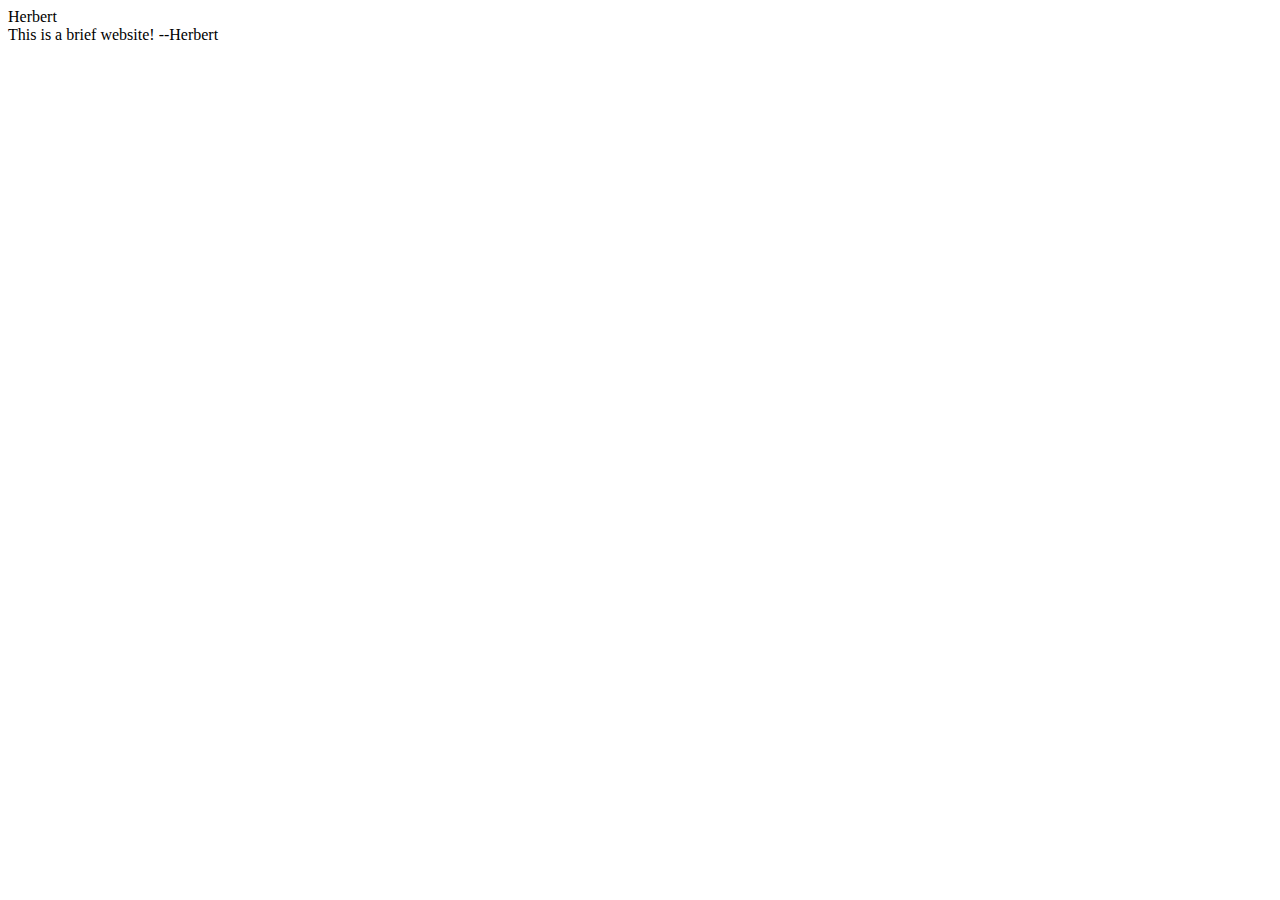
==== index.html @ 138c6bc4 "Update index.html" ====
<!DOCTYPE html>
<!--[if IE 9]> <html lang="en" class="ie9"> <![endif]-->
<!--[if !IE]><!-->
<html lang="en">
<!--<![endif]-->
<header>
	Herbert	
</header>
<body>
	This is a brief website! --Herbert
</body>
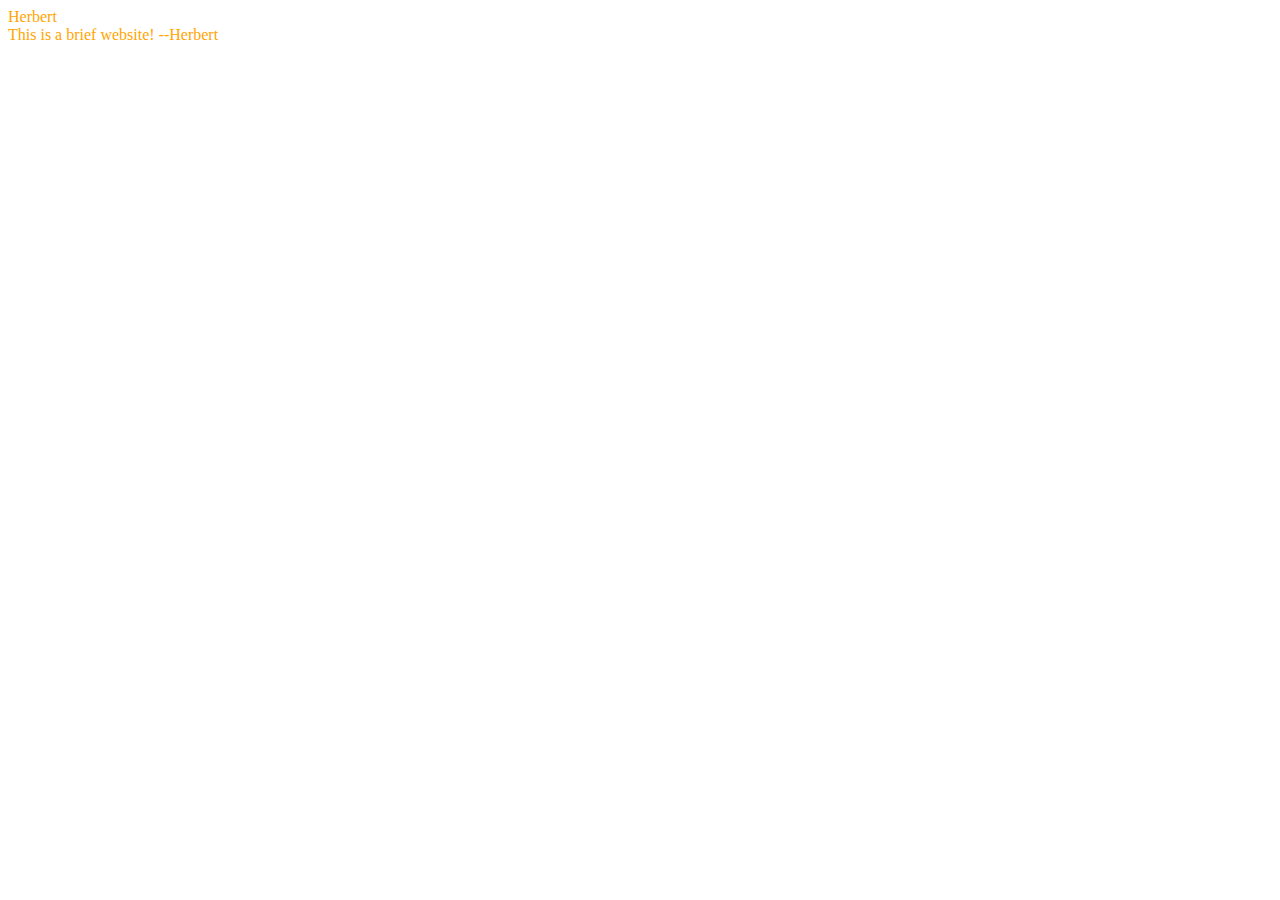
==== commit 70a8987d: "Update index.html" ====
--- a/index.html
+++ b/index.html
@@ -7,7 +7,7 @@
 <header>
 	Herbert	
 </header>
-<body>
+<body style="color:orange">
 	This is a brief website! --Herbert
 </body>
 
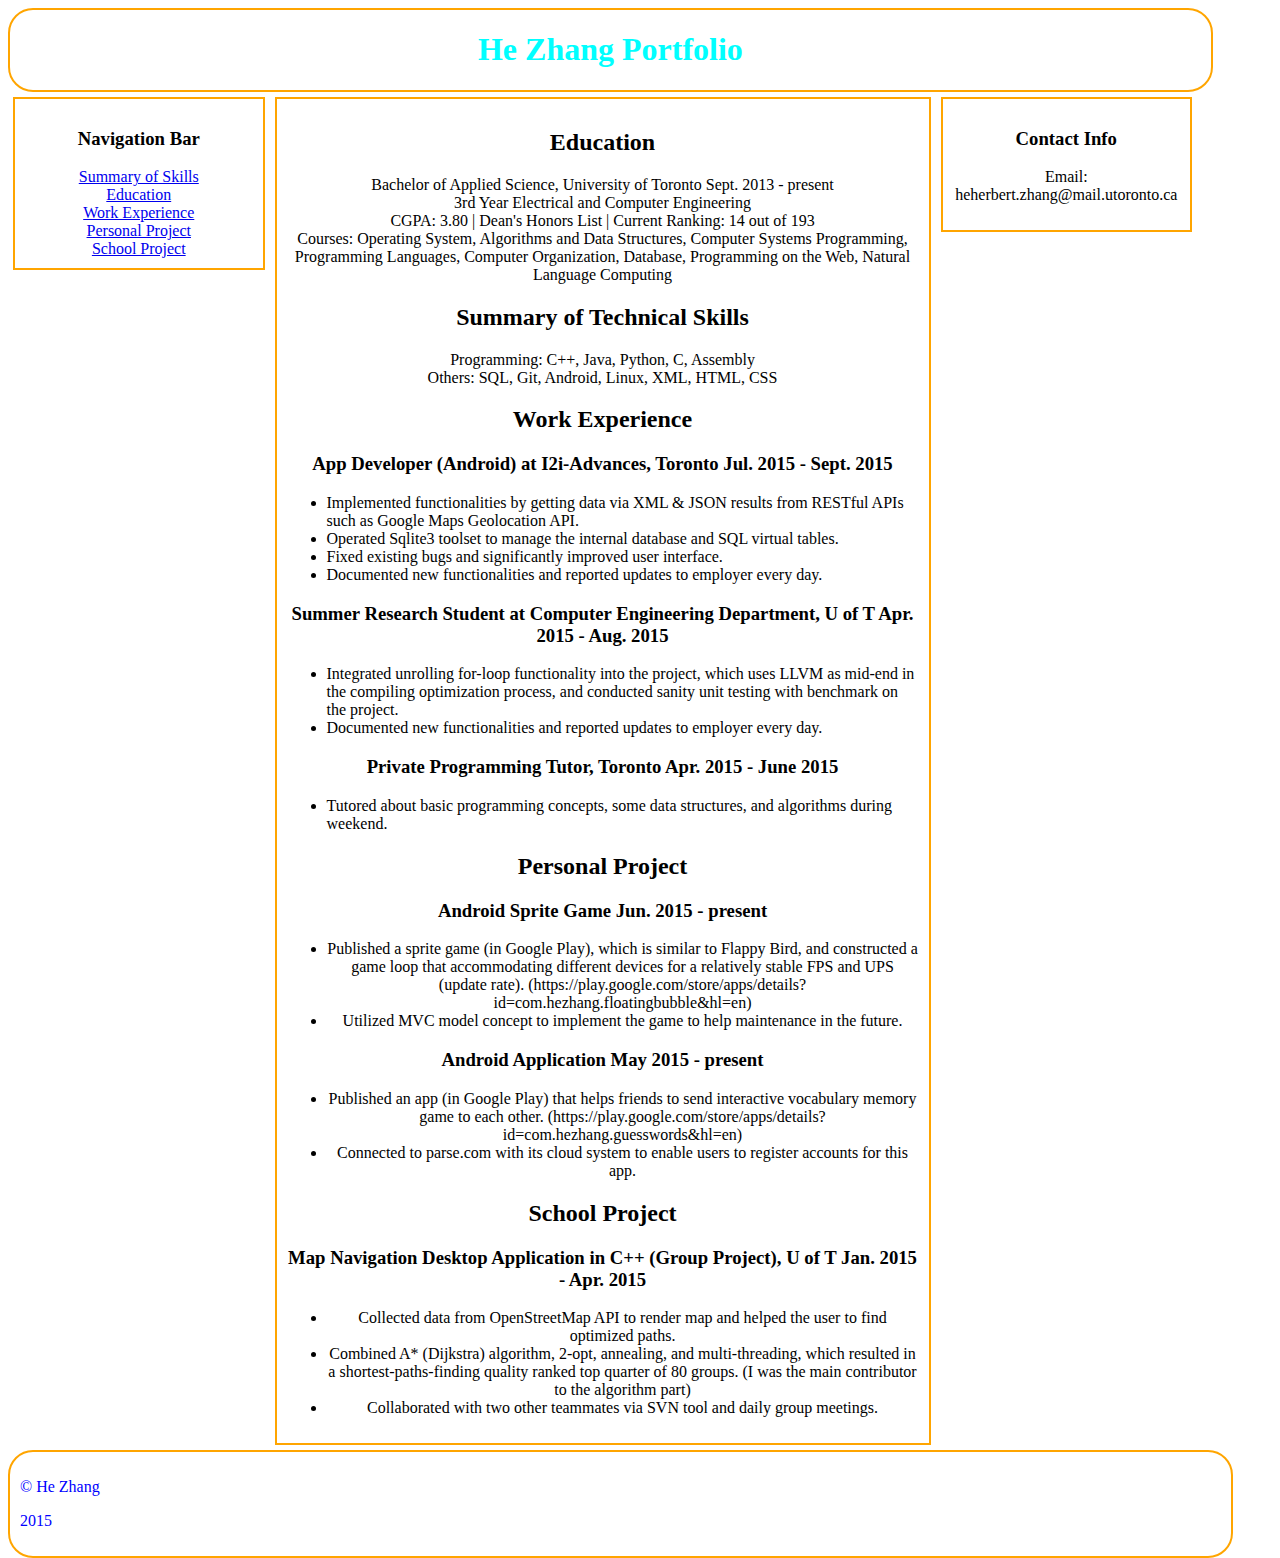
==== commit d10935e1: "Add files via upload" ====
--- a/index.html
+++ b/index.html
@@ -1,13 +1,98 @@
+<!DOCTYPE html>
+<html>
+	<head>
+		<title>
+			He Zhang
+		</title>	
+		<meta http-equiv="Content-Type" content="text/html; charset=utf-8"/>
+		<link rel="stylesheet" type="text/css" href="style.css"/>
+	</head>
+	
+	<body>
+		<header>
+			<h1>He Zhang Portfolio</h1>
+		</header>
+		<div id = "navigation">
+			
+			<h3>Navigation Bar</h3>
+			
+			<ul>
+				<li>
+					<a href=#skill>Summary of Skills</a>
+				</li>
+				<li>
+					<a href=#eduation>Education</a>
+				</li>
+				<li>
+					<a href=#work>Work Experience</a>
+				</li>
+				<li>
+					<a href="#pproject">Personal Project</a>
+				</li>
+				<li>
+					<a href=#sproject>School Project</a>
+				</li>
+			</ul>	
+		</div>
 
-<!DOCTYPE html>
-<!--[if IE 9]> <html lang="en" class="ie9"> <![endif]-->
-<!--[if !IE]><!-->
-<html lang="en">
-<!--<![endif]-->
-<header>
-	Herbert	
-</header>
-<body style="color:orange">
-	This is a brief website! --Herbert
-</body>
+		<div id = "bodyid">
+			<h2 id = "education">Education</h2>
+			<p>Bachelor of Applied Science, University of Toronto 	Sept. 2013 - present <br>
+			3rd Year Electrical and Computer Engineering<br>
+			CGPA: 3.80 | Dean's Honors List | Current Ranking: 14 out of 193<br>
+			Courses: Operating System, Algorithms and Data Structures, Computer Systems Programming, Programming Languages, Computer Organization, Database, Programming on the Web, Natural Language Computing <br>
+			</p>
+			<h2 id = "skill">Summary of Technical Skills</h2>
+			<p>Programming: C++, Java, Python, C, Assembly<br>
+			Others: SQL, Git, Android, Linux, XML, HTML, CSS
+			</p>
+			<h2 id = "work">Work Experience</h2>
+			<h3>App Developer (Android) at I2i-Advances, Toronto	Jul. 2015 - Sept. 2015</h3>
+			<ul class = "content">
+				<li>Implemented functionalities by getting data via XML & JSON results from RESTful APIs such as Google Maps Geolocation API. </li>
+				<li>Operated Sqlite3 toolset to manage the internal database and SQL virtual tables.</li>
+				<li>Fixed existing bugs and significantly improved user interface.</li>
+				<li>Documented new functionalities and reported updates to employer every day.</li>
+			</ul>
+			<h3>Summer Research Student at Computer Engineering Department, U of T	Apr. 2015 - Aug. 2015</h3>
+			<ul class = "content">
+				<li>Integrated unrolling for-loop functionality into the project, which uses LLVM as mid-end in the compiling optimization process, and conducted sanity unit testing with benchmark on the project.</li>
+				<li>Documented new functionalities and reported updates to employer every day.</li>
+			</ul>
+			<h3>Private Programming Tutor, Toronto	Apr. 2015 - June 2015</h3>
+			<ul class = "content">
+				<li>Tutored about basic programming concepts, some data structures, and algorithms during weekend.</li>
+			</ul>	
+			<h2 id = "pproject">Personal Project</h2>
+			<h3>Android Sprite Game	Jun. 2015 - present</h3>
+			<ul>
+				<li>Published a sprite game (in Google Play), which is similar to Flappy Bird, and constructed a game loop that accommodating different devices for a relatively stable FPS and UPS (update rate). (https://play.google.com/store/apps/details?id=com.hezhang.floatingbubble&amp;hl=en)</li>
+				<li>Utilized MVC model concept to implement the game to help maintenance in the future.</li>
+			</ul>
+			<h3>Android Application	May 2015 - present</h3>
+			<ul>
+				<li>Published an app (in Google Play) that helps friends to send interactive vocabulary memory game to each other. (https://play.google.com/store/apps/details?id=com.hezhang.guesswords&amp;hl=en)</li>
+				<li>Connected to parse.com with its cloud system to enable users to register accounts for this app.</li>
+			</ul>
+			<h2 id = "sproject">School Project</h2>
+			<h3>Map Navigation Desktop Application in C++ (Group Project), U of T	Jan. 2015 - Apr. 2015</h3>
+			<ul>
+				<li>Collected data from OpenStreetMap API to render map and helped the user to find optimized paths.</li>
+				<li>Combined A* (Dijkstra) algorithm, 2-opt, annealing, and multi-threading, which resulted in a shortest-paths-finding quality ranked top quarter of 80 groups. (I was the main contributor to the algorithm part)</li>
+				<li>Collaborated with two other teammates via SVN tool and daily group meetings.</li>
+			</ul>
+		</div>
+			
+		<div id = "side">
+			<h3>Contact Info</h3>
+			<p>Email: heherbert.zhang@mail.utoronto.ca</p>
+		</div>
 
+		<footer>
+			<p>&copy; He Zhang</p>
+			<p>2015</p>
+		</footer>
+	</body>
+
+	
+</html>--- a/style.css
+++ b/style.css
@@ -0,0 +1,67 @@
+#navigation, #side, #bodyid, #footer{
+	border: 2px solid orange;
+	margin: 5px;
+	padding: 10px;
+}
+
+#navigation, #side, #bodyid{
+	text-align: center;
+}
+
+#navigation{
+	float: left;
+	width: 18%;
+}
+
+#navigation ul{
+	list-style-type: none;
+	margin: 0;
+  padding: 0;
+}
+
+#navigation a{
+	display: block;
+}
+
+#bodyid{
+	clear: none;
+	float: left;
+	width: 50%;
+}
+
+#side{
+	float: left;
+	width: 18%;
+	overflow: auto;
+}
+
+
+header{
+	text-align: center;
+	color: cyan;
+	border: 2px solid orange;
+	border-radius: 25px;
+	width: 95%;
+}
+
+body h2 {
+	text-align: center;
+}
+
+.content {
+	text-align: left;
+}
+
+a.visited {
+	color: cyan;
+}
+
+footer {
+	padding: 10px;
+	border: 2px solid orange;
+	clear: both;
+	float: left;
+	width: 95%;
+	border-radius: 25px;
+	color: blue;
+}
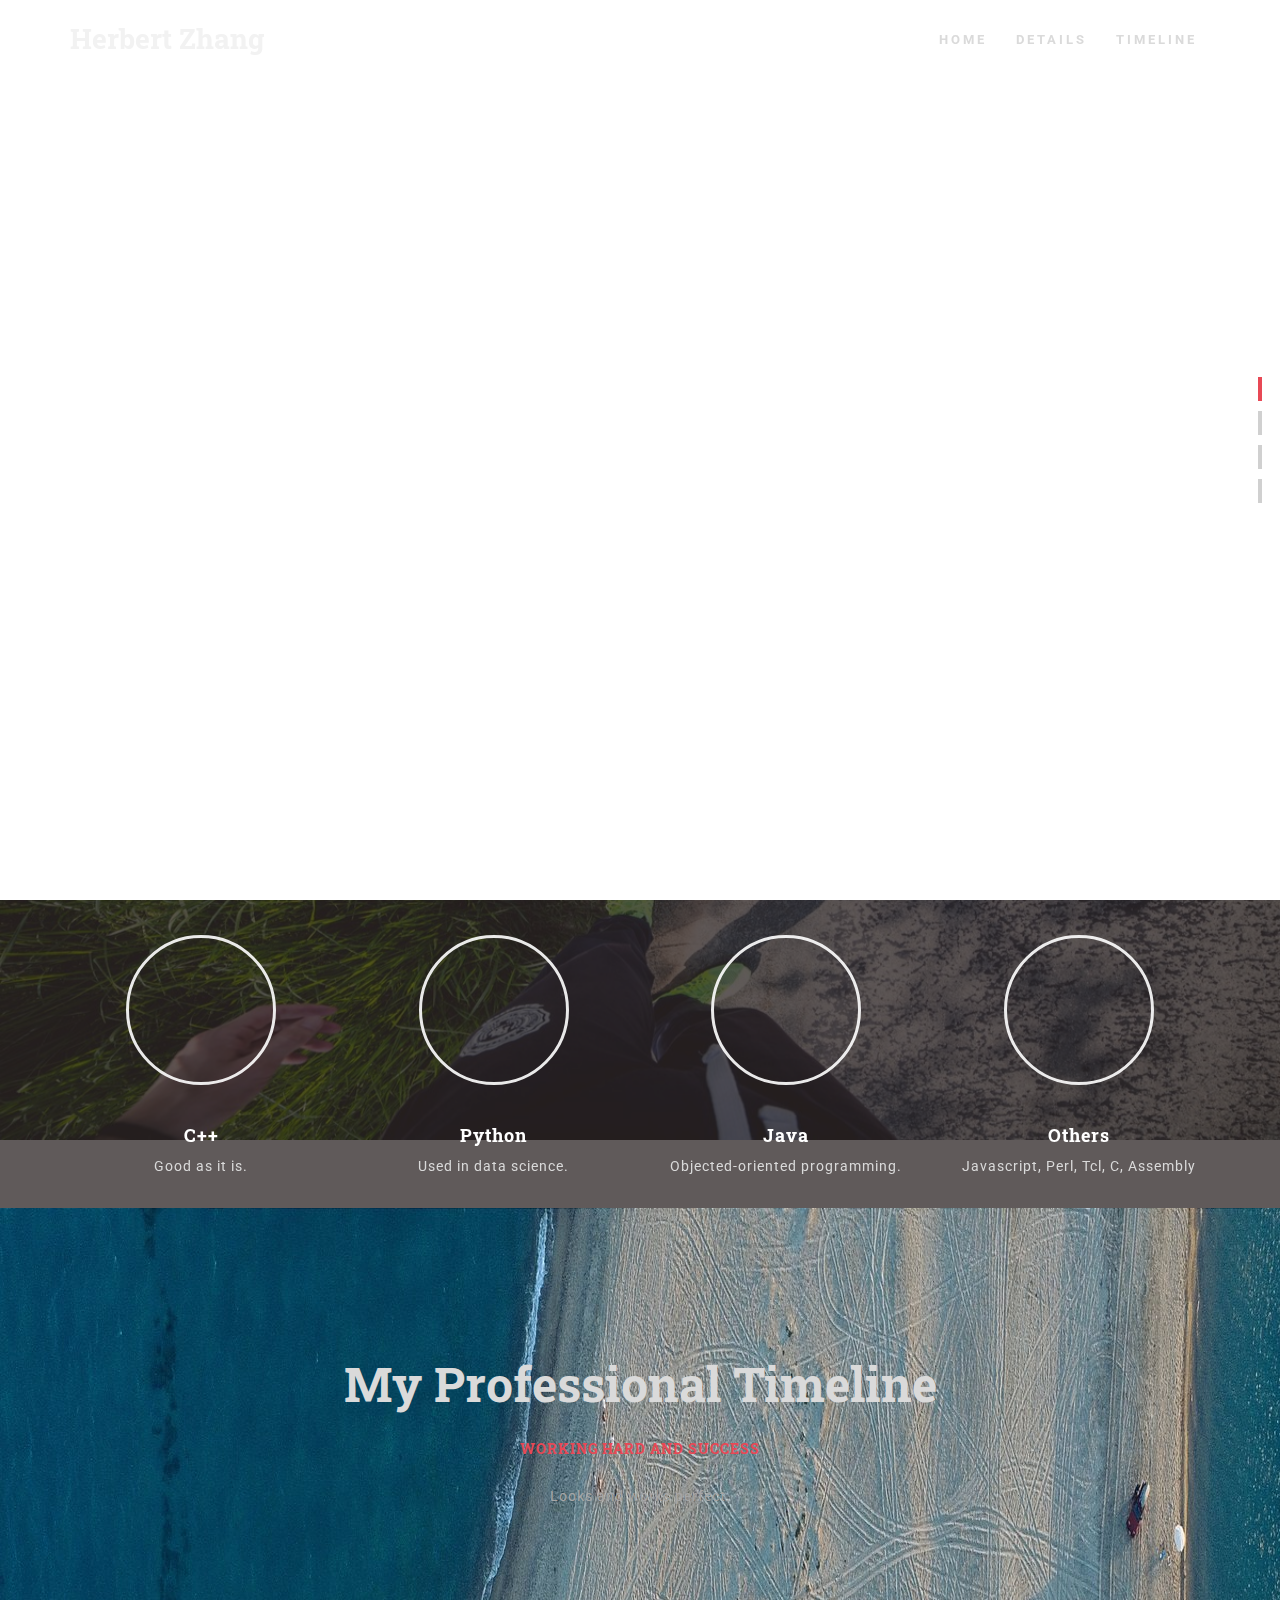
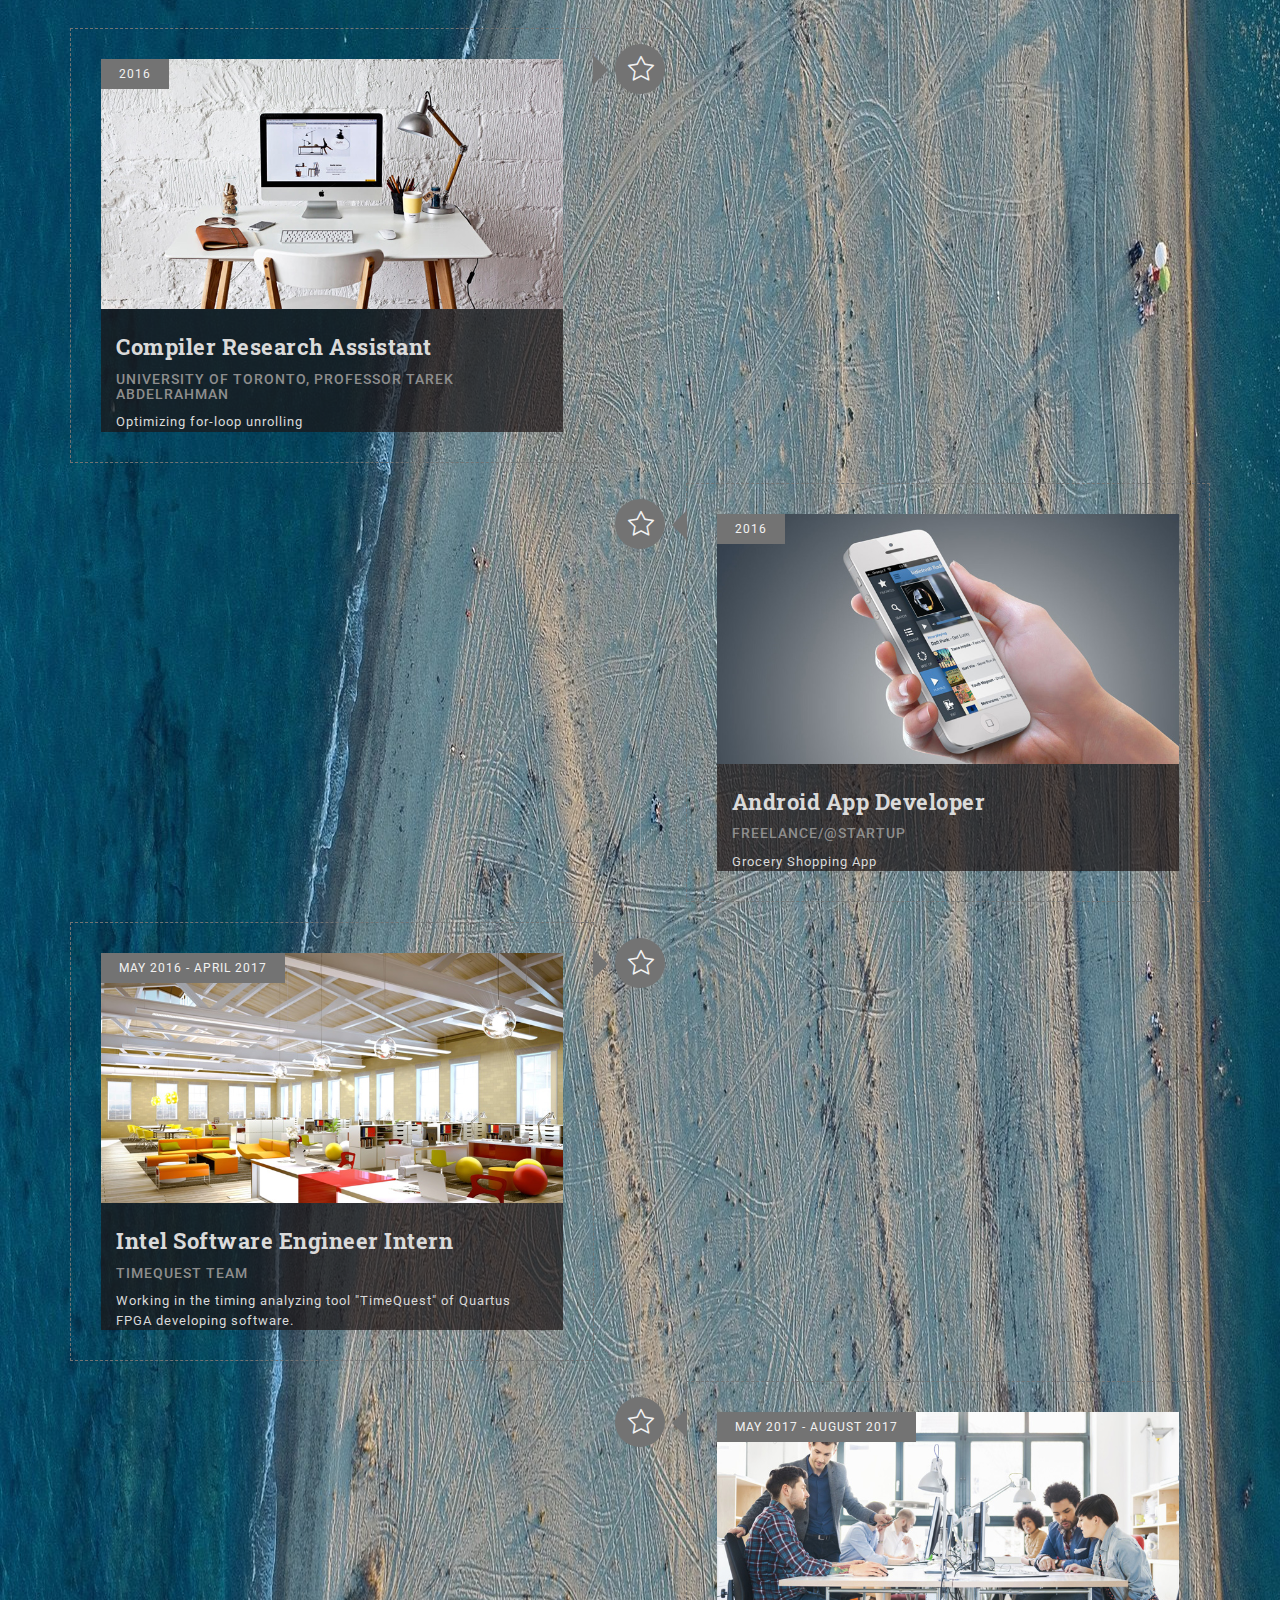
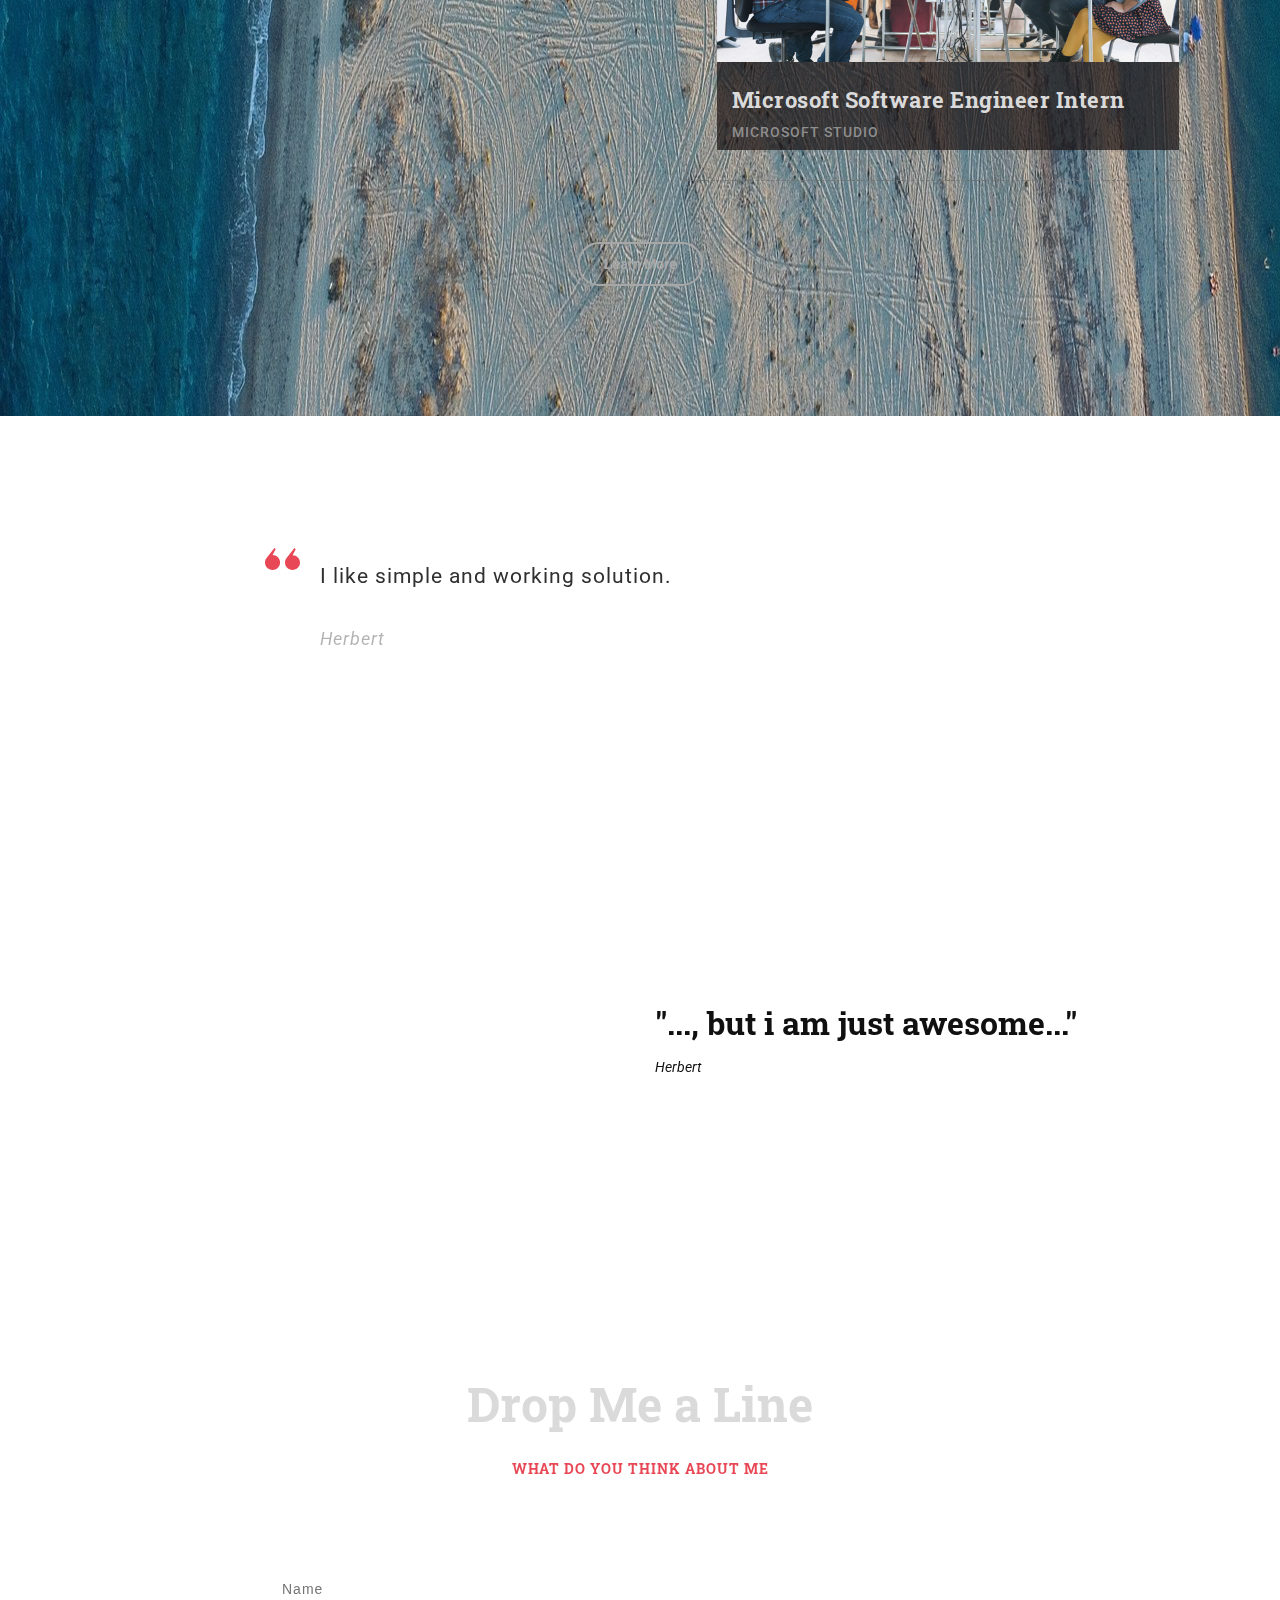
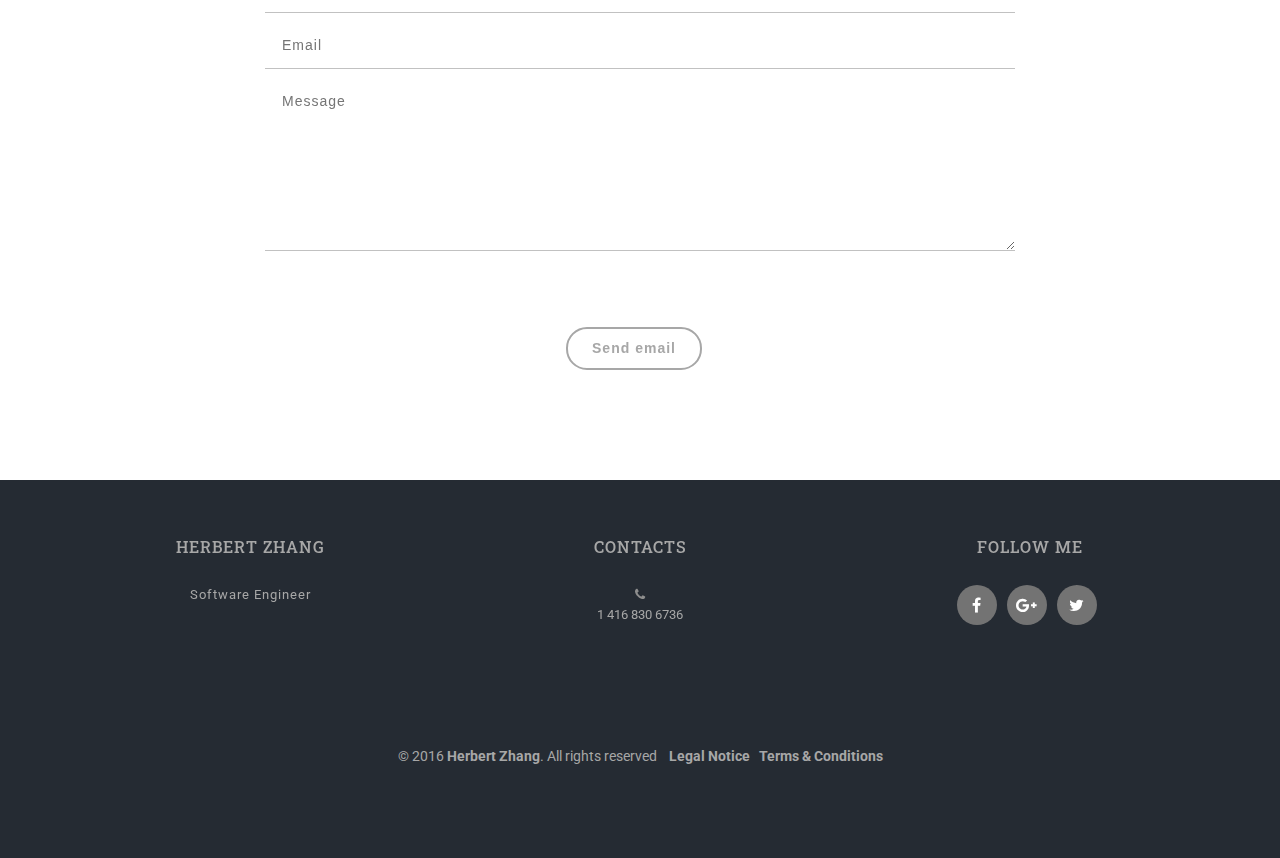
==== commit 5c638443: "change file name to index.html" ====
--- a/index.html
+++ b/index.html
@@ -1,98 +1,500 @@
 <!DOCTYPE html>
-<html>
-	<head>
-		<title>
-			He Zhang
-		</title>	
-		<meta http-equiv="Content-Type" content="text/html; charset=utf-8"/>
-		<link rel="stylesheet" type="text/css" href="style.css"/>
-	</head>
-	
-	<body>
-		<header>
-			<h1>He Zhang Portfolio</h1>
-		</header>
-		<div id = "navigation">
-			
-			<h3>Navigation Bar</h3>
-			
-			<ul>
-				<li>
-					<a href=#skill>Summary of Skills</a>
-				</li>
-				<li>
-					<a href=#eduation>Education</a>
-				</li>
-				<li>
-					<a href=#work>Work Experience</a>
-				</li>
-				<li>
-					<a href="#pproject">Personal Project</a>
-				</li>
-				<li>
-					<a href=#sproject>School Project</a>
-				</li>
-			</ul>	
-		</div>
-
-		<div id = "bodyid">
-			<h2 id = "education">Education</h2>
-			<p>Bachelor of Applied Science, University of Toronto 	Sept. 2013 - present <br>
-			3rd Year Electrical and Computer Engineering<br>
-			CGPA: 3.80 | Dean's Honors List | Current Ranking: 14 out of 193<br>
-			Courses: Operating System, Algorithms and Data Structures, Computer Systems Programming, Programming Languages, Computer Organization, Database, Programming on the Web, Natural Language Computing <br>
-			</p>
-			<h2 id = "skill">Summary of Technical Skills</h2>
-			<p>Programming: C++, Java, Python, C, Assembly<br>
-			Others: SQL, Git, Android, Linux, XML, HTML, CSS
-			</p>
-			<h2 id = "work">Work Experience</h2>
-			<h3>App Developer (Android) at I2i-Advances, Toronto	Jul. 2015 - Sept. 2015</h3>
-			<ul class = "content">
-				<li>Implemented functionalities by getting data via XML & JSON results from RESTful APIs such as Google Maps Geolocation API. </li>
-				<li>Operated Sqlite3 toolset to manage the internal database and SQL virtual tables.</li>
-				<li>Fixed existing bugs and significantly improved user interface.</li>
-				<li>Documented new functionalities and reported updates to employer every day.</li>
-			</ul>
-			<h3>Summer Research Student at Computer Engineering Department, U of T	Apr. 2015 - Aug. 2015</h3>
-			<ul class = "content">
-				<li>Integrated unrolling for-loop functionality into the project, which uses LLVM as mid-end in the compiling optimization process, and conducted sanity unit testing with benchmark on the project.</li>
-				<li>Documented new functionalities and reported updates to employer every day.</li>
-			</ul>
-			<h3>Private Programming Tutor, Toronto	Apr. 2015 - June 2015</h3>
-			<ul class = "content">
-				<li>Tutored about basic programming concepts, some data structures, and algorithms during weekend.</li>
-			</ul>	
-			<h2 id = "pproject">Personal Project</h2>
-			<h3>Android Sprite Game	Jun. 2015 - present</h3>
-			<ul>
-				<li>Published a sprite game (in Google Play), which is similar to Flappy Bird, and constructed a game loop that accommodating different devices for a relatively stable FPS and UPS (update rate). (https://play.google.com/store/apps/details?id=com.hezhang.floatingbubble&amp;hl=en)</li>
-				<li>Utilized MVC model concept to implement the game to help maintenance in the future.</li>
-			</ul>
-			<h3>Android Application	May 2015 - present</h3>
-			<ul>
-				<li>Published an app (in Google Play) that helps friends to send interactive vocabulary memory game to each other. (https://play.google.com/store/apps/details?id=com.hezhang.guesswords&amp;hl=en)</li>
-				<li>Connected to parse.com with its cloud system to enable users to register accounts for this app.</li>
-			</ul>
-			<h2 id = "sproject">School Project</h2>
-			<h3>Map Navigation Desktop Application in C++ (Group Project), U of T	Jan. 2015 - Apr. 2015</h3>
-			<ul>
-				<li>Collected data from OpenStreetMap API to render map and helped the user to find optimized paths.</li>
-				<li>Combined A* (Dijkstra) algorithm, 2-opt, annealing, and multi-threading, which resulted in a shortest-paths-finding quality ranked top quarter of 80 groups. (I was the main contributor to the algorithm part)</li>
-				<li>Collaborated with two other teammates via SVN tool and daily group meetings.</li>
-			</ul>
-		</div>
-			
-		<div id = "side">
-			<h3>Contact Info</h3>
-			<p>Email: heherbert.zhang@mail.utoronto.ca</p>
-		</div>
-
-		<footer>
-			<p>&copy; He Zhang</p>
-			<p>2015</p>
-		</footer>
-	</body>
-
-	
-</html>+<html lang="en">
+<!--[if IE 9]>
+<html class="ie9" lang="en">    <![endif]-->
+<!--[if IE 8]>
+<html class="ie8" lang="en">    <![endif]-->
+<head>
+
+   <title>Herbert Zhang</title>
+   <meta charset="UTF-8">
+   <meta http-equiv="X-UA-Compatible" content="IE=edge">
+   <meta name=viewport content="width=device-width, initial-scale=1">
+   <meta name="description" content="Herbert Zhang's portfolio resume.">
+   <meta name="keywords" content="herbert, herbert zhang, he zhang, resume, portfolio">
+   <link rel=icon href=favicon.ico sizes="16x16" type="image/png">
+
+</head>
+<body class="">
+
+<div class="content-wrap">
+
+   <!-- main-top -->
+
+   <!-- Top Navigation -->
+   <header id="header-wrapper-mp" class="head-overlay sticky-menu-light pt-section" data-name="Home">
+      <div class="sticky-header header-dark sticky-overlay nobg" role="navigation">
+         <div class="container mp-nav">
+
+            <!-- Logo -->
+            <div id="site-title"><a href="index.html"><h1 class="font-accident-one-bold">Herbert Zhang</h1></a></div>
+
+            <!-- Main menu -->
+            <nav id="main-menu" class="nav site-navigation primary-navigation">
+               <ul class="sf-menu clearfix" id="example">
+                  <li class="m-desktop menu-item active"><a href="#header-wrapper-mp">Home</a></li>
+                  <li class="m-desktop menu-item"><a href="#details">Details</a></li>
+                  <li class="m-desktop menu-item"><a href="#timeline-vertical">Timeline</a></li>
+               </ul>
+            </nav>
+
+         </div>
+
+      </div>
+
+   </header>
+   <!-- /Top Navigation -->
+
+
+
+   <div id="content">
+
+      <!-- Revolution Slider -->
+      <section id="slider-revolution" class="slider-revolution">
+         <div class="rev_slider_wrapper">
+            <div id="slider0" class="rev_slider head-overlay" data-version="5.0">
+               <ul>
+                  <!-- SLIDE  -->
+                  <li data-transition="fade" data-slotamount="default" data-masterspeed="default"
+                      data-thumb="assets/custom/images/rs-images/images/transparent.png"
+                      data-title="Slide">
+                     <!-- MAIN IMAGE -->
+                     <img src="assets/custom/images/rs-images/01.jpg" alt="fullslide1"
+                          data-bgposition="center center"
+                          data-bgfit="cover"
+                          data-bgrepeat="no-repeat">
+                     <!-- LAYERS -->
+
+                     <!-- LAYER NR. 1 -->
+
+                     <div class="tp-caption cap-title font-accident-one-bold color01 tp-resizeme rs-parallaxlevel-1"
+                          data-x="left"
+                          data-y="center"
+                          data-basealign="grid"
+                          data-voffset="-50"
+                          data-hoffset="['0','10','18','21']"
+                          data-width=”auto”
+                          data-height=”auto”
+                          data-whitespace=”[‘nowrap’,’normal’,’normal’,’normal’]”
+                          data-transform_idle="o:1;"
+                          data-transform_in="z:0;rX:0;rY:0;rZ:0;sX:1;sY:1;skX:0;skY:0;opacity:0;s:1500;e:Power3.easeInOut;"
+                          data-transform_out="auto:auto;s:700;"
+                          data-start="1600"
+                          data-splitin=”none”
+                          data-splitout=”none”
+                          data-responsive_offset=”on”
+                          data-fontsize="['72','64','50','40']"
+                          data-lineheight="['80','70','60','40']"
+                          style="z-index: 2;">Herbert
+                     </div>
+
+                     <!-- LAYER NR. 2 -->
+                     <div class="tp-caption cap-subtitle font-accident-one-light color01 tp-resizeme rs-parallaxlevel-1"
+                          data-x="left"
+                          data-y="center"
+                          data-basealign="grid"
+                          data-voffset="0"
+                          data-hoffset="['0','10','18','21']"
+                          data-width=”auto”
+                          data-height=”auto”
+                          data-whitespace=”[‘nowrap’,’normal’,’normal’,’normal’]”
+                          data-transform_idle="o:1;"
+                          data-transform_in="z:0;rX:0;rY:0;rZ:0;sX:1;sY:1;skX:0;skY:0;opacity:0;s:1500;e:Power3.easeInOut;"
+                          data-transform_out="auto:auto;s:700;"
+                          data-start="2000"
+                          data-splitin=”none”
+                          data-splitout=”none”
+                          data-responsive_offset=”on”
+                          data-fontsize="['21','21','21','21']"
+                          data-lineheight="['32','28','26','24']"
+                          style="z-index: 2;">Welcome to my website
+                     </div>
+
+                     <!-- LAYER NR. 3 -->
+                     <div class="tp-caption cap-sub-subtitle color01 tp-resizeme rs-parallaxlevel-1"
+                          data-x="left"
+                          data-y="center"
+                          data-basealign="grid"
+                          data-voffset="30"
+                          data-hoffset="['0','10','18','21']"
+                          data-width=”auto”
+                          data-height=”auto”
+                          data-whitespace=”[‘nowrap’,’normal’,’normal’,’normal’]”
+                          data-transform_idle="o:1;"
+                          data-transform_in="z:0;rX:0;rY:0;rZ:0;sX:1;sY:1;skX:0;skY:0;opacity:0;s:1500;e:Power3.easeInOut;"
+                          data-transform_out="auto:auto;s:700;"
+                          data-start="2200"
+                          data-splitin=”none”
+                          data-splitout=”none”
+                          data-responsive_offset=”on”
+                          data-fontsize="['14','14','14','14']"
+                          data-lineheight="['14','14','14','14']"
+                          style="z-index: 2;">My name is Herbert(He) Zhang.
+                     </div>
+
+                  </li>
+
+               </ul>
+               <div class="tp-bannertimer"></div>
+            </div>
+
+         </div>
+      </section>
+      <!-- /Revolution Slider -->
+
+      <!-- Circle Progress Block -->
+      <div id="open-button">
+      </div>
+      <section id="progress" class="e-block-null dark pt-section bg-skills bg-dark-layer jarallax" data-name="Success">
+         <div class="container">
+            <div class="row">
+
+               <div class="progressblock">
+
+                  <!--C++-->
+                  <div class="col-md-3 text-center">
+                     <div class="progressbar" data-animate="false">
+                        <div class="circle" data-percent="87"><div></div>
+                        </div>
+                     </div>
+                     <h4 class="font-accident-one-normal">C++</h4>
+                     <p class="">
+                     Good as it is. 
+                     </p>
+                     <div class="divider-dynamic"></div>
+                  </div>
+
+                  <div class="col-md-3 text-center">
+                     <div class="progressbar" data-animate="false">
+                        <div class="circle" data-percent="76"><div></div></div>
+                     </div>
+                     <h4 class="font-accident-one-normal">Python</h4>
+                     <p class="">
+                     Used in data science. 
+                     </p>
+                     <div class="divider-dynamic"></div>
+                  </div>
+
+                  <div class="col-md-3 text-center">
+                     <div class="progressbar" data-animate="false">
+                        <div class="circle" data-percent="75"><div></div></div>
+                     </div>
+                     <h4 class="font-accident-one-normal">Java</h4>
+                     <p class=" ">
+                     Objected-oriented programming.
+                     </p>
+                     <div class="divider-dynamic"></div>
+                  </div>
+
+                  <div class="col-md-3 text-center">
+                     <div class="progressbar" data-animate="false">
+                        <div class="circle" data-percent="62"><div></div></div>
+                     </div>
+                     <h4 class="font-accident-one-normal ">Others</h4>
+                     <p class="">
+                     Javascript, Perl, Tcl, C, Assembly
+                     </p>
+                     <div class="divider-dynamic"></div>
+                  </div>
+
+               </div> <!--progress block-->
+            </div>
+         </div>
+      </section>
+      <!-- /Circle Progress Block -->
+
+      <!-- Timeline Block -->
+      <section id="timeline-vertical" class="e-block dark bg-darkblue bg-timeline pt-section" data-name="Timeline">
+         <div class="container">
+
+            <div class="text-center">
+               <h2 class="font-accident-one-bold">My Professional Timeline</h2>
+               <div class="dividewhite1"></div>
+               <h5 class="font-accident-one-bold uppercase hovercolor">Working hard and success</h5>
+               <div class="dividewhite2"></div>
+               <p class="fontcolor-medium-light">
+               Looks and works perfect.
+               </p>
+            </div>
+
+            <div class="dividewhite8"></div>
+
+            <ul class="timeline-vert">
+               <li>
+                  <div class="timeline-badge primary"><i class="flaticon-star"></i></div>
+                  <div class="timeline-panel">
+                     <p class="timeline-time">2016</p>
+                     <div class="timeline-photo john-timeline-02"></div>
+                     <div class="container bg-dark-layer">
+                        <div class="timeline-heading">
+                           <h4 class="font-accident-one-bold">Compiler Research Assistant</h4>
+                           <h6>University of Toronto, Professor Tarek Abdelrahman</h6>
+                        </div>
+                        <div class="timeline-body">
+                           <p class="small color02">Optimizing for-loop unrolling</p>
+                        </div>
+                     </div>
+                  </div>
+               </li>
+               <li class="timeline-inverted">
+                  <div class="timeline-badge success"><i class="flaticon-star"></i></div>
+                  <div class="timeline-panel">
+                     <p class="timeline-time">2016</p>
+                     <div class="timeline-photo john-timeline-01"></div>
+                     <div class="container bg-dark-layer">
+                        <div class="timeline-heading">
+                           <h4 class="font-accident-one-bold">Android App Developer</h4>
+                           <h6>Freelance/@Startup</h6>
+                        </div>
+                        <div class="timeline-body">
+                           <p class="small color02">Grocery Shopping App</p>
+                        </div>
+                     </div>
+                  </div>
+               </li>
+               <li>
+                  <div class="timeline-badge danger"><i class="flaticon-star"></i></div>
+                  <div class="timeline-panel">
+                     <p class="timeline-time">May 2016 - April 2017</p>
+                     <div class="timeline-photo john-timeline-03"></div>
+                     <div class="container bg-dark-layer">
+                        <div class="timeline-heading">
+                           <h4 class="font-accident-one-bold">Intel Software Engineer Intern</h4>
+                           <h6>TimeQuest team</h6>
+                        </div>
+                        <div class="timeline-body">
+                           <p class="small color02">Working in the timing analyzing tool "TimeQuest" of Quartus FPGA developing software.</p>
+                        </div>
+                     </div>
+                  </div>
+               </li>
+               <li class="timeline-inverted info">
+                  <div class="timeline-badge warning"><i class="flaticon-star"></i></div>
+                  <div class="timeline-panel">
+                     <p class="timeline-time">May 2017 - August 2017</p>
+                     <div class="timeline-photo john-timeline-04"></div>
+                     <div class="container bg-dark-layer">
+                        <div class="timeline-heading">
+                           <h4 class="font-accident-one-bold">Microsoft Software Engineer Intern</h4>
+                           <h6>Microsoft Studio</h6>
+                        </div>
+                        <div class="timeline-body">
+                           <p class="small color02"></p>
+                        </div>
+                     </div>
+                  </div>
+               </li>
+
+            </ul>
+
+            <div class="text-center">
+               <a href="#!" class="btn btn-lgr-str">Learn More</a>
+            </div>
+
+         </div>
+      </section>
+      <!-- /Timeline Block -->
+
+      <!-- Quote -->
+      <section id="quote" class="e-block-ins light jarallax bg-light">
+         <div class="container">
+            <div class="row">
+               <div class="col-md-2"></div>
+               <div class="col-md-8">
+                  <blockquote><p>I like simple and working solution.<cite>Herbert</cite></p></blockquote>
+               </div>
+               <div class="col-md-2"></div>
+            </div>
+         </div>
+      </section>
+      <!-- /Quote -->
+
+      <!-- Promo -->
+      <section id="" class="e-block e-block-ins bg-light">
+         <div class="container">
+            <div class="row">
+               <div class="col-md-6"></div>
+               <div class="col-md-6">
+                  <div class="dividewhite8"></div>
+                  <h3 class="font-accident-one-bold">"..., but i am just awesome..."</h3>
+                  <cite class="">Herbert</cite>
+                  <div class="dividewhite8"></div>
+               </div>
+            </div>
+         </div>
+      </section>
+      <!-- /Promo -->
+
+      <!-- Feedback Block -->
+      <section id="feedback" class="e-block-ins dark jarallax bg-feedback pt-section" data-name="Feedback">
+         <div class="container text-center dark">
+            <div class="row feedback">
+               <div class="col-md-12">
+                  <h2 class="font-accident-one-bold">Drop Me a Line</h2>
+                  <div class="dividewhite1"></div>
+                  <h5 class="font-accident-one-bold uppercase hovercolor">What do you think about me</h5>
+                  <div class="dividewhite8"></div>
+               </div>
+               <div class="col-md-12"></div>
+               <div class="col-md-2"></div>
+               <div class="col-md-8 e-centered">
+                  <div id="form-messages"></div>
+                  <form id="ajax-contact" method="post" action="assets/custom/php/form.php" class="wpcf7-form">
+                     <div class="field">
+                        <!--<label for="name">Name:</label>-->
+                        <input type="text" id="name" name="name" placeholder="Name" required>
+                     </div>
+
+                     <div class="field">
+                        <!--<label for="email">Email:</label>-->
+                        <input type="email" id="email" name="email" placeholder="Email" required>
+                     </div>
+
+                     <div class="field">
+                        <!--<label for="message">Message:</label>-->
+                        <textarea id="message" name="message" placeholder="Message" rows="7" cols="30"  required></textarea>
+                     </div>
+
+                     <div class="dividewhite6"></div>
+
+                     <div class="field">
+                        <button type="submit" class="btn btn-lg btn-lgr-str">Send email</button>
+                     </div>
+                  </form>
+               </div>
+               <div class="col-md-2"></div>
+               <div class="col-md-12 divider-dynamic"></div>
+            </div>
+         </div>
+      </section>
+      <!-- /Feedback Block -->
+
+   </div>
+
+   <!-- Google Map -->
+   <!--div class="bg-darkblue">
+      <a class="gm-toggle-link">
+         <div class="gm-toggle">
+            <i class="flaticon-placeholder-1"></i>
+         </div>
+      </a>
+      <div id="gm-panel">
+         <div id="google-map" class="bigmap"></div>
+      </div>
+   </div-->
+   <!-- /Google Map -->
+
+   <!-- footer -->
+   <footer>
+      <div id="footer-wrapper" class="bg-darkblue dark">
+         <div class="container">
+            <div class="row">
+               <div class="col-sm-4 text-center">
+                  <!-- About Widget -->
+                  <h4>Herbert Zhang</h4>
+                  <div class="dividewhite2"></div>
+                  <p>Software Engineer</p>
+                  <!-- / About Widget -->
+                  <div class="dividewhite4"></div>
+               </div>
+               <div class="col-sm-4 text-center">
+                  <!-- Contacts Widget -->
+                  <h4>Contacts</h4>
+                  <div class="dividewhite2"></div>
+                  <div class="footer-icon"><i class="fa fa-phone"></i></div>
+                  <div class="">1 416 830 6736</div>
+                  <!-- / Contacts Widget -->
+                  <div class="dividewhite4"></div>
+               </div>
+               <div class="col-sm-4 text-center">
+                  <!-- Follow us Widget -->
+                  <h4>Follow me</h4>
+                  <div class="dividewhite2"></div>
+                  <div class="follow dark">
+                     <div class="inline-block">
+                        <a href="">
+                           <i class="fa fa-facebook" title="Facebook" aria-hidden="true"></i>
+                        </a>
+                     </div>
+                     <div class="inline-block">
+                        <a href="">
+                           <i class="fa fa-google-plus" title="GooglePlus" aria-hidden="true"></i>
+                        </a>
+                     </div>
+                     <div class="inline-block">
+                        <a href="">
+                           <i class="fa fa-twitter" title="Twitter" aria-hidden="true"></i>
+                        </a>
+                     </div>
+                  </div>
+                  <!-- / Follow us Widget -->
+                  <div class="dividewhite4"></div>
+               </div>
+            </div>
+         </div>
+      </div>
+      <div id="copyrights-wrapper" class="e-block-dark dark" style="background-color:#252b33;">
+         <div class="container text-center copy-container">
+            <div class="copyright">
+               © 2016 <a href="/" target="_blank">Herbert Zhang</a>. All rights reserved &nbsp;&nbsp;&nbsp;<a href="/" target="_blank">Legal Notice</a>&nbsp;&nbsp;&nbsp;<a href="/" target="_blank">Terms &amp; Conditions</a><br>	</div>
+         </div>
+      </div>
+   </footer>
+   <!-- /footer -->
+
+   <!-- Back to Top -->
+   <div id="back-top"><a href="#top"></a></div>
+   <!-- /Back to Top -->
+
+</div>
+
+<div id="image-cache" class="hidden"></div>
+
+<!-- CSS -->
+<link href="assets/vendor/bootstrap/css/bootstrap.min.css" property='stylesheet' rel="stylesheet" type="text/css" media="screen"/>
+<link href="assets/vendor/fontawesome/css/font-awesome.min.css" property='stylesheet' rel="stylesheet" type="text/css" media="screen"/>
+<link href="assets/vendor/flaticon/flaticon.css" property='stylesheet' rel="stylesheet" type="text/css" media="screen"/>
+
+<link href="assets/vendor/rs-plugin/css/settings.css" property='stylesheet' rel="stylesheet" type="text/css" media="screen"/>
+<link href="assets/vendor/rs-plugin/css/layers.css" property='stylesheet' rel="stylesheet" type="text/css" media="screen"/>
+<link href="assets/vendor/rs-plugin/css/navigation.css" property='stylesheet' rel="stylesheet" type="text/css" media="screen"/>
+
+<link href="assets/vendor/mfp/css/magnific-popup.min.css" property='stylesheet' rel="stylesheet" type="text/css" media="screen"/>
+<link href="assets/vendor/progresstracker/css/jquery.progresstracker.min.css" property='stylesheet' rel="stylesheet">
+
+<!-- Custom CSS -->
+<link href="assets/custom/css/style.css" property='stylesheet' rel="stylesheet" type="text/css" media="screen"/>
+<link href="assets/custom/css/background.css" property='stylesheet' rel="stylesheet" type="text/css" media="screen"/>
+
+
+
+<!-- JS -->
+<script type="text/javascript" src="assets/vendor/jquery/js/jquery-2.2.0.min.js"></script>
+<script type="text/javascript" src="assets/vendor/bootstrap/js/bootstrap.min.js"></script>
+<script type="text/javascript" src="assets/vendor/sticky/js/jquery.sticky.min.js"></script>
+<script type="text/javascript" src="assets/vendor/horiz-timeline/js/hortimeline.min.js"></script>
+<script type="text/javascript" src="assets/vendor/rs-plugin/js/jquery.themepunch.tools.min.js?rev=5.0"></script>
+<script type="text/javascript" src="assets/vendor/rs-plugin/js/jquery.themepunch.revolution.min.js?rev=5.0"></script>
+<script type="text/javascript" src="assets/vendor/rs-plugin/js/extensions/revolution.extension.slideanims.min.js"></script>
+<script type="text/javascript" src="assets/vendor/rs-plugin/js/extensions/revolution.extension.layeranimation.min.js"></script>
+<script type="text/javascript" src="assets/vendor/rs-plugin/js/extensions/revolution.extension.navigation.min.js"></script>
+<script type="text/javascript" src="assets/vendor/rs-plugin/js/extensions/revolution.extension.actions.min.js"></script>
+<script type="text/javascript" src="assets/vendor/rs-plugin/js/extensions/revolution.extension.video.min.js"></script>
+
+<script type="text/javascript" src="assets/vendor/jarallax/js/jarallax.js"></script>
+<script type="text/javascript" src="assets/vendor/imagesloaded/js/imagesloaded.pkgd.min.js"></script>
+<script type="text/javascript" src="assets/vendor/isotope/js/isotope.pkgd.min.js"></script>
+<script type="text/javascript" src="assets/vendor/mfp/js/jquery.magnific-popup.min.js"></script>
+<script type="text/javascript" src="assets/vendor/anicounter/jquery.counterup.min.js"></script>
+<script type="text/javascript" src="assets/vendor/circle-progress/circle-progress.min.js"></script>
+<script type="text/javascript" src="assets/vendor/waypoints/waypoints.min.js"></script>
+<script type="text/javascript" src="https://maps.google.com/maps/api/js" defer async></script>
+<script type="text/javascript" src="assets/vendor/offcanvas-menu/js/classie.min.js"></script>
+<script type="text/javascript" src="assets/vendor/progresstracker/js/jquery.progresstracker.min.js"></script>
+<script type="text/javascript" src="assets/vendor/flickr/js/jflickrfeed.min.js"></script>
+
+<!-- Custom JS -->
+<script type="text/javascript" src="assets/custom/js/script.js"></script>
+
+</body>
+</html>
--- a/assets/vendor/flaticon/flaticon.css
+++ b/assets/vendor/flaticon/flaticon.css
@@ -0,0 +1,244 @@
+	/*
+  	Flaticon icon font: Flaticon
+  	Creation date: 06/10/2016 18:56
+  	*/
+
+@font-face {
+  font-family: "Flaticon";
+  src: url("./flaticon.eot");
+  src: url("./flaticon.eot?#iefix") format("embedded-opentype"),
+       url("./flaticon.woff") format("woff"),
+       url("./flaticon.ttf") format("truetype"),
+       url("./flaticon.svg#Flaticon") format("svg");
+  font-weight: normal;
+  font-style: normal;
+}
+
+@media screen and (-webkit-min-device-pixel-ratio:0) {
+  @font-face {
+    font-family: "Flaticon";
+    src: url("./flaticon.svg#Flaticon") format("svg");
+  }
+}
+
+[class^="flaticon-"]:before, [class*=" flaticon-"]:before,
+[class^="flaticon-"]:after, [class*=" flaticon-"]:after {   
+  font-family: Flaticon;
+        font-size: 20px;
+font-style: normal;
+margin-left: 20px;
+}
+
+.flaticon-alarm-clock:before { content: "\f100"; }
+.flaticon-alarm-clock-1:before { content: "\f101"; }
+.flaticon-astronaut:before { content: "\f102"; }
+.flaticon-aurora-borealis:before { content: "\f103"; }
+.flaticon-avatar36:before { content: "\f104"; }
+.flaticon-avatar40:before { content: "\f105"; }
+.flaticon-avatar43:before { content: "\f106"; }
+.flaticon-avatar52:before { content: "\f107"; }
+.flaticon-avatar61:before { content: "\f108"; }
+.flaticon-avatar64:before { content: "\f109"; }
+.flaticon-avatar65:before { content: "\f10a"; }
+.flaticon-avatar76:before { content: "\f10b"; }
+.flaticon-back:before { content: "\f10c"; }
+.flaticon-bag:before { content: "\f10d"; }
+.flaticon-bag-1:before { content: "\f10e"; }
+.flaticon-balance:before { content: "\f10f"; }
+.flaticon-bank:before { content: "\f110"; }
+.flaticon-bathtub:before { content: "\f111"; }
+.flaticon-beach:before { content: "\f112"; }
+.flaticon-beach-1:before { content: "\f113"; }
+.flaticon-bear:before { content: "\f114"; }
+.flaticon-beetle:before { content: "\f115"; }
+.flaticon-behance-logo:before { content: "\f116"; }
+.flaticon-bell-ring:before { content: "\f117"; }
+.flaticon-body:before { content: "\f118"; }
+.flaticon-boy:before { content: "\f119"; }
+.flaticon-boy-broad-smile:before { content: "\f11a"; }
+.flaticon-boy-happy-smile:before { content: "\f11b"; }
+.flaticon-brainstorming:before { content: "\f11c"; }
+.flaticon-bulb:before { content: "\f11d"; }
+.flaticon-bulb-1:before { content: "\f11e"; }
+.flaticon-butterfly:before { content: "\f11f"; }
+.flaticon-cake28:before { content: "\f120"; }
+.flaticon-calculator:before { content: "\f121"; }
+.flaticon-canyon:before { content: "\f122"; }
+.flaticon-cascade:before { content: "\f123"; }
+.flaticon-castle:before { content: "\f124"; }
+.flaticon-cat:before { content: "\f125"; }
+.flaticon-city:before { content: "\f126"; }
+.flaticon-cliff:before { content: "\f127"; }
+.flaticon-clock:before { content: "\f128"; }
+.flaticon-cogwheel:before { content: "\f129"; }
+.flaticon-cold:before { content: "\f12a"; }
+.flaticon-compass:before { content: "\f12b"; }
+.flaticon-correct:before { content: "\f12c"; }
+.flaticon-cow:before { content: "\f12d"; }
+.flaticon-crab:before { content: "\f12e"; }
+.flaticon-crab-1:before { content: "\f12f"; }
+.flaticon-cross-out:before { content: "\f130"; }
+.flaticon-crustacean:before { content: "\f131"; }
+.flaticon-deer:before { content: "\f132"; }
+.flaticon-delighted-granny:before { content: "\f133"; }
+.flaticon-desert:before { content: "\f134"; }
+.flaticon-desert-1:before { content: "\f135"; }
+.flaticon-diagram:before { content: "\f136"; }
+.flaticon-dress:before { content: "\f137"; }
+.flaticon-drink74:before { content: "\f138"; }
+.flaticon-edit:before { content: "\f139"; }
+.flaticon-educator:before { content: "\f13a"; }
+.flaticon-educator-1:before { content: "\f13b"; }
+.flaticon-eggs:before { content: "\f13c"; }
+.flaticon-elephant:before { content: "\f13d"; }
+.flaticon-facebook-logo:before { content: "\f13e"; }
+.flaticon-farm:before { content: "\f13f"; }
+.flaticon-farm-1:before { content: "\f140"; }
+.flaticon-farm-products:before { content: "\f141"; }
+.flaticon-farm-tools:before { content: "\f142"; }
+.flaticon-farmer:before { content: "\f143"; }
+.flaticon-fat-boy-smiling:before { content: "\f144"; }
+.flaticon-field:before { content: "\f145"; }
+.flaticon-fingerprint:before { content: "\f146"; }
+.flaticon-fish:before { content: "\f147"; }
+.flaticon-flag:before { content: "\f148"; }
+.flaticon-forest:before { content: "\f149"; }
+.flaticon-forest-1:before { content: "\f14a"; }
+.flaticon-forest-2:before { content: "\f14b"; }
+.flaticon-fruit34:before { content: "\f14c"; }
+.flaticon-gallery:before { content: "\f14d"; }
+.flaticon-gear:before { content: "\f14e"; }
+.flaticon-giraffe:before { content: "\f14f"; }
+.flaticon-girl:before { content: "\f150"; }
+.flaticon-glacier:before { content: "\f151"; }
+.flaticon-googleplus-logo:before { content: "\f152"; }
+.flaticon-grains:before { content: "\f153"; }
+.flaticon-hail-storm:before { content: "\f154"; }
+.flaticon-harvest:before { content: "\f155"; }
+.flaticon-healthy-food3:before { content: "\f156"; }
+.flaticon-high-heels:before { content: "\f157"; }
+.flaticon-hipster-smiling:before { content: "\f158"; }
+.flaticon-horse:before { content: "\f159"; }
+.flaticon-hot-food:before { content: "\f15a"; }
+.flaticon-island:before { content: "\f15b"; }
+.flaticon-jungle:before { content: "\f15c"; }
+.flaticon-key:before { content: "\f15d"; }
+.flaticon-kindergarten:before { content: "\f15e"; }
+.flaticon-kitchen82:before { content: "\f15f"; }
+.flaticon-kitchen84:before { content: "\f160"; }
+.flaticon-lake:before { content: "\f161"; }
+.flaticon-lake-1:before { content: "\f162"; }
+.flaticon-left-arrow:before { content: "\f163"; }
+.flaticon-lighthouse:before { content: "\f164"; }
+.flaticon-line-graph:before { content: "\f165"; }
+.flaticon-line-graph-1:before { content: "\f166"; }
+.flaticon-linkedin-logo:before { content: "\f167"; }
+.flaticon-lion:before { content: "\f168"; }
+.flaticon-lion-1:before { content: "\f169"; }
+.flaticon-lunch3:before { content: "\f16a"; }
+.flaticon-maple-leaf:before { content: "\f16b"; }
+.flaticon-medal:before { content: "\f16c"; }
+.flaticon-megalith:before { content: "\f16d"; }
+.flaticon-microscope:before { content: "\f16e"; }
+.flaticon-milk-products:before { content: "\f16f"; }
+.flaticon-monitor:before { content: "\f170"; }
+.flaticon-monkey:before { content: "\f171"; }
+.flaticon-moose:before { content: "\f172"; }
+.flaticon-mountain:before { content: "\f173"; }
+.flaticon-mountain-1:before { content: "\f174"; }
+.flaticon-mouse:before { content: "\f175"; }
+.flaticon-multiply:before { content: "\f176"; }
+.flaticon-mushroom:before { content: "\f177"; }
+.flaticon-next:before { content: "\f178"; }
+.flaticon-next-1:before { content: "\f179"; }
+.flaticon-open-book:before { content: "\f17a"; }
+.flaticon-orientation:before { content: "\f17b"; }
+.flaticon-owl:before { content: "\f17c"; }
+.flaticon-owl-1:before { content: "\f17d"; }
+.flaticon-panda:before { content: "\f17e"; }
+.flaticon-parrot:before { content: "\f17f"; }
+.flaticon-partialy-cloudy:before { content: "\f180"; }
+.flaticon-peaks:before { content: "\f181"; }
+.flaticon-pen:before { content: "\f182"; }
+.flaticon-perplexed-man:before { content: "\f183"; }
+.flaticon-philosophizing-boy:before { content: "\f184"; }
+.flaticon-photo-camera:before { content: "\f185"; }
+.flaticon-picture:before { content: "\f186"; }
+.flaticon-pier:before { content: "\f187"; }
+.flaticon-pig:before { content: "\f188"; }
+.flaticon-pig-1:before { content: "\f189"; }
+.flaticon-pinterest:before { content: "\f18a"; }
+.flaticon-placeholder:before { content: "\f18b"; }
+.flaticon-placeholder-1:before { content: "\f18c"; }
+.flaticon-placeholder-2:before { content: "\f18d"; }
+.flaticon-pointer:before { content: "\f18e"; }
+.flaticon-polar:before { content: "\f18f"; }
+.flaticon-police-badge:before { content: "\f190"; }
+.flaticon-policeman:before { content: "\f191"; }
+.flaticon-prairie:before { content: "\f192"; }
+.flaticon-rainy-day:before { content: "\f193"; }
+.flaticon-river:before { content: "\f194"; }
+.flaticon-road:before { content: "\f195"; }
+.flaticon-robot:before { content: "\f196"; }
+.flaticon-rocket:before { content: "\f197"; }
+.flaticon-rocket-1:before { content: "\f198"; }
+.flaticon-rocket-2:before { content: "\f199"; }
+.flaticon-rocket-ship:before { content: "\f19a"; }
+.flaticon-rye:before { content: "\f19b"; }
+.flaticon-satellite:before { content: "\f19c"; }
+.flaticon-satellite-dish:before { content: "\f19d"; }
+.flaticon-satellite-dish-1:before { content: "\f19e"; }
+.flaticon-saturn:before { content: "\f19f"; }
+.flaticon-scientific3:before { content: "\f1a0"; }
+.flaticon-sea:before { content: "\f1a1"; }
+.flaticon-sheep:before { content: "\f1a2"; }
+.flaticon-shirt:before { content: "\f1a3"; }
+.flaticon-shirt-1:before { content: "\f1a4"; }
+.flaticon-shoe:before { content: "\f1a5"; }
+.flaticon-shopping-cart:before { content: "\f1a6"; }
+.flaticon-shutter:before { content: "\f1a7"; }
+.flaticon-shutter-1:before { content: "\f1a8"; }
+.flaticon-sleet:before { content: "\f1a9"; }
+.flaticon-smiling-baby:before { content: "\f1aa"; }
+.flaticon-smiling-girl:before { content: "\f1ab"; }
+.flaticon-social-media:before { content: "\f1ac"; }
+.flaticon-soft3:before { content: "\f1ad"; }
+.flaticon-solar-system:before { content: "\f1ae"; }
+.flaticon-solar-system-1:before { content: "\f1af"; }
+.flaticon-solar-system-2:before { content: "\f1b0"; }
+.flaticon-spaceship:before { content: "\f1b1"; }
+.flaticon-speech-bubble:before { content: "\f1b2"; }
+.flaticon-star:before { content: "\f1b3"; }
+.flaticon-startup:before { content: "\f1b4"; }
+.flaticon-stats:before { content: "\f1b5"; }
+.flaticon-strategy:before { content: "\f1b6"; }
+.flaticon-suitcase:before { content: "\f1b7"; }
+.flaticon-suitcase-1:before { content: "\f1b8"; }
+.flaticon-sunny-day:before { content: "\f1b9"; }
+.flaticon-sunset:before { content: "\f1ba"; }
+.flaticon-target:before { content: "\f1bb"; }
+.flaticon-target-1:before { content: "\f1bc"; }
+.flaticon-target-2:before { content: "\f1bd"; }
+.flaticon-target-3:before { content: "\f1be"; }
+.flaticon-target-4:before { content: "\f1bf"; }
+.flaticon-target-5:before { content: "\f1c0"; }
+.flaticon-teddy-bear:before { content: "\f1c1"; }
+.flaticon-test-tube:before { content: "\f1c2"; }
+.flaticon-tiger:before { content: "\f1c3"; }
+.flaticon-tiger-1:before { content: "\f1c4"; }
+.flaticon-tractor:before { content: "\f1c5"; }
+.flaticon-tree:before { content: "\f1c6"; }
+.flaticon-trophy:before { content: "\f1c7"; }
+.flaticon-truck:before { content: "\f1c8"; }
+.flaticon-tundra:before { content: "\f1c9"; }
+.flaticon-twitter:before { content: "\f1ca"; }
+.flaticon-users:before { content: "\f1cb"; }
+.flaticon-video-camera:before { content: "\f1cc"; }
+.flaticon-volcano:before { content: "\f1cd"; }
+.flaticon-wallet:before { content: "\f1ce"; }
+.flaticon-washing-machine:before { content: "\f1cf"; }
+.flaticon-wetland:before { content: "\f1d0"; }
+.flaticon-whale:before { content: "\f1d1"; }
+.flaticon-wine1:before { content: "\f1d2"; }
+.flaticon-wolf:before { content: "\f1d3"; }
+.flaticon-youtube-logotype:before { content: "\f1d4"; }--- a/assets/vendor/rs-plugin/css/settings.css
+++ b/assets/vendor/rs-plugin/css/settings.css
@@ -0,0 +1,1261 @@
+/*-----------------------------------------------------------------------------
+
+-	Revolution Slider 5.0 Default Style Settings -
+
+Screen Stylesheet
+
+version:   	5.0.0
+date:      	29/10/15
+author:		themepunch
+email:     	info@themepunch.com
+website:   	http://www.themepunch.com
+-----------------------------------------------------------------------------*/
+
+
+
+.rtl {	direction: rtl;}
+@font-face {
+  font-family: 'revicons';
+  src: url('../fonts/revicons/revicons.eot?5510888');
+  src: url('../fonts/revicons/revicons.eot?5510888#iefix') format('embedded-opentype'),
+       url('../fonts/revicons/revicons.woff?5510888') format('woff'),
+       url('../fonts/revicons/revicons.ttf?5510888') format('truetype'),
+       url('../fonts/revicons/revicons.svg?5510888#revicons') format('svg');
+  font-weight: normal;
+  font-style: normal;
+}
+
+ [class^="revicon-"]:before, [class*=" revicon-"]:before {
+  font-family: "revicons";
+  font-style: normal;
+  font-weight: normal;
+  speak: none;
+  display: inline-block;
+  text-decoration: inherit;
+  width: 1em;
+  margin-right: .2em;
+  text-align: center; 
+
+  /* For safety - reset parent styles, that can break glyph codes*/
+  font-variant: normal;
+  text-transform: none;
+
+  /* fix buttons height, for twitter bootstrap */
+  line-height: 1em;
+
+  /* Animation center compensation - margins should be symmetric */
+  /* remove if not needed */
+  margin-left: .2em;
+
+  /* you can be more comfortable with increased icons size */
+  /* font-size: 120%; */
+
+  /* Uncomment for 3D effect */
+  /* text-shadow: 1px 1px 1px rgba(127, 127, 127, 0.3); */
+}
+
+.revicon-search-1:before { content: '\e802'; } /* '' */
+.revicon-pencil-1:before { content: '\e831'; } /* '' */
+.revicon-picture-1:before { content: '\e803'; } /* '' */
+.revicon-cancel:before { content: '\e80a'; } /* '' */
+.revicon-info-circled:before { content: '\e80f'; } /* '' */
+.revicon-trash:before { content: '\e801'; } /* '' */
+.revicon-left-dir:before { content: '\e817'; } /* '' */
+.revicon-right-dir:before { content: '\e818'; } /* '' */
+.revicon-down-open:before { content: '\e83b'; } /* '' */
+.revicon-left-open:before { content: '\e819'; } /* '' */
+.revicon-right-open:before { content: '\e81a'; } /* '' */
+.revicon-angle-left:before { content: '\e820'; } /* '' */
+.revicon-angle-right:before { content: '\e81d'; } /* '' */
+.revicon-left-big:before { content: '\e81f'; } /* '' */
+.revicon-right-big:before { content: '\e81e'; } /* '' */
+.revicon-magic:before { content: '\e807'; } /* '' */
+.revicon-picture:before { content: '\e800'; } /* '' */
+.revicon-export:before { content: '\e80b'; } /* '' */
+.revicon-cog:before { content: '\e832'; } /* '' */
+.revicon-login:before { content: '\e833'; } /* '' */
+.revicon-logout:before { content: '\e834'; } /* '' */
+.revicon-video:before { content: '\e805'; } /* '' */
+.revicon-arrow-combo:before { content: '\e827'; } /* '' */
+.revicon-left-open-1:before { content: '\e82a'; } /* '' */
+.revicon-right-open-1:before { content: '\e82b'; } /* '' */
+.revicon-left-open-mini:before { content: '\e822'; } /* '' */
+.revicon-right-open-mini:before { content: '\e823'; } /* '' */
+.revicon-left-open-big:before { content: '\e824'; } /* '' */
+.revicon-right-open-big:before { content: '\e825'; } /* '' */
+.revicon-left:before { content: '\e836'; } /* '' */
+.revicon-right:before { content: '\e826'; } /* '' */
+.revicon-ccw:before { content: '\e808'; } /* '' */
+.revicon-arrows-ccw:before { content: '\e806'; } /* '' */
+.revicon-palette:before { content: '\e829'; } /* '' */
+.revicon-list-add:before { content: '\e80c'; } /* '' */
+.revicon-doc:before { content: '\e809'; } /* '' */
+.revicon-left-open-outline:before { content: '\e82e'; } /* '' */
+.revicon-left-open-2:before { content: '\e82c'; } /* '' */
+.revicon-right-open-outline:before { content: '\e82f'; } /* '' */
+.revicon-right-open-2:before { content: '\e82d'; } /* '' */
+.revicon-equalizer:before { content: '\e83a'; } /* '' */
+.revicon-layers-alt:before { content: '\e804'; } /* '' */
+.revicon-popup:before { content: '\e828'; } /* '' */
+
+							
+
+/******************************
+	-	BASIC STYLES		-
+******************************/
+
+.rev_slider_wrapper{
+	position:relative;
+	z-index: 0;
+}
+
+
+.rev_slider{
+	position:relative;
+	overflow:visible;
+}
+
+.tp-overflow-hidden { overflow:hidden;}
+
+.tp-simpleresponsive img,
+.rev_slider img{
+	max-width:none !important;
+	-moz-transition: none;
+	-webkit-transition: none;
+	-o-transition: none;
+	transition: none;
+	margin:0px;
+	padding:0px;
+	border-width:0px;
+	border:none;
+}
+
+.rev_slider .no-slides-text{
+	font-weight:bold;
+	text-align:center;
+	padding-top:80px;
+}
+
+.rev_slider >ul,
+.rev_slider_wrapper >ul,
+.tp-revslider-mainul >li,
+.rev_slider >ul >li,
+.rev_slider >ul >li:before,
+.tp-revslider-mainul >li:before,
+.tp-simpleresponsive >ul,
+.tp-simpleresponsive >ul >li,
+.tp-simpleresponsive >ul >li:before,
+.tp-revslider-mainul >li,
+.tp-simpleresponsive >ul >li{
+	list-style:none !important;
+	position:absolute;	
+	margin:0px !important;
+	padding:0px !important;
+	overflow-x: visible;
+	overflow-y: visible;
+	list-style-type: none !important;
+	background-image:none;
+	background-position:0px 0px;
+	text-indent: 0em;
+	top:0px;left:0px;
+}
+
+
+.tp-revslider-mainul >li,
+.rev_slider >ul >li,
+.rev_slider >ul >li:before,
+.tp-revslider-mainul >li:before,
+.tp-simpleresponsive >ul >li,
+.tp-simpleresponsive >ul >li:before,
+.tp-revslider-mainul >li,
+.tp-simpleresponsive >ul >li { 
+	visibility:hidden; 
+}
+
+.tp-revslider-slidesli,
+.tp-revslider-mainul	{	
+	padding:0 !important; 
+	margin:0 !important; 
+	list-style:none !important;
+}
+
+.rev_slider li.tp-revslider-slidesli {
+    position: absolute !important;
+}
+
+
+.tp-caption .rs-untoggled-content { display:block;}
+.tp-caption .rs-toggled-content { display:none;}
+
+.rs-toggle-content-active.tp-caption .rs-toggled-content { display:block;}
+.rs-toggle-content-active.tp-caption .rs-untoggled-content { display:none;}
+
+.rev_slider .tp-caption,
+.rev_slider .caption 	{ 
+	position:relative;  
+	visibility:hidden; 
+	white-space: nowrap;
+	display: block;
+}
+
+
+.rev_slider .tp-mask-wrap .tp-caption,
+.rev_slider .tp-mask-wrap *:last-child,
+.wpb_text_column .rev_slider .tp-mask-wrap .tp-caption,
+.wpb_text_column .rev_slider .tp-mask-wrap *:last-child{
+	margin-bottom:0;
+
+}
+
+.tp-svg-layer svg {	width:100%; height:100%;position: relative;vertical-align: top}
+
+	
+/* CAROUSEL FUNCTIONS */
+.tp-carousel-wrapper {
+	cursor:url(openhand.cur), move;
+}
+.tp-carousel-wrapper.dragged {
+	cursor:url(closedhand.cur), move;
+}
+
+/* ADDED FOR SLIDELINK MANAGEMENT */
+.tp-caption {
+	z-index:1
+}
+
+.tp_inner_padding {	
+	box-sizing:border-box;	
+	-webkit-box-sizing:border-box;
+	-moz-box-sizing:border-box;
+	max-height:none !important;	
+}
+
+
+.tp-caption {	
+	-moz-user-select: none;
+	-khtml-user-select: none;
+	-webkit-user-select: none;
+	-o-user-select: none;	
+	position:absolute;
+	-webkit-font-smoothing: antialiased !important;
+}
+
+.tp-caption.tp-layer-selectable {
+	-moz-user-select: all;
+	-khtml-user-select: all;
+	-webkit-user-select: all;
+	-o-user-select: all;	
+}
+
+.tp-forcenotvisible,
+.tp-hide-revslider,
+.tp-caption.tp-hidden-caption {	
+	visibility:hidden !important; 
+	display:none !important
+}
+
+.rev_slider embed,
+.rev_slider iframe,
+.rev_slider object,
+.rev_slider audio,
+.rev_slider video {
+	max-width: none !important
+}
+
+
+
+
+
+
+/**********************************************
+	-	FULLSCREEN AND FULLWIDHT CONTAINERS	-
+**********************************************/
+.rev_slider_wrapper	{	width:100%;}
+
+.fullscreen-container {	
+	position:relative;
+	padding:0;
+}
+
+
+.fullwidthbanner-container{
+	position:relative;
+	padding:0;
+	overflow:hidden;
+}
+
+.fullwidthbanner-container .fullwidthabanner{
+	width:100%;
+	position:relative;
+}
+
+
+
+/*********************************
+	-	SPECIAL TP CAPTIONS -
+**********************************/
+
+.tp-static-layers				{	
+	position:absolute; z-index:101; top:0px;left:0px;
+	/*pointer-events:none;*/
+
+}
+
+
+.tp-caption .frontcorner		{
+	width: 0;
+	height: 0;
+	border-left: 40px solid transparent;
+	border-right: 0px solid transparent;
+	border-top: 40px solid #00A8FF;
+	position: absolute;left:-40px;top:0px;
+}
+
+.tp-caption .backcorner		{
+	width: 0;
+	height: 0;
+	border-left: 0px solid transparent;
+	border-right: 40px solid transparent;
+	border-bottom: 40px solid #00A8FF;
+	position: absolute;right:0px;top:0px;
+}
+
+.tp-caption .frontcornertop		{
+	width: 0;
+	height: 0;
+	border-left: 40px solid transparent;
+	border-right: 0px solid transparent;
+	border-bottom: 40px solid #00A8FF;
+	position: absolute;left:-40px;top:0px;
+}
+
+.tp-caption .backcornertop		{
+	width: 0;
+	height: 0;
+	border-left: 0px solid transparent;
+	border-right: 40px solid transparent;
+	border-top: 40px solid #00A8FF;
+	position: absolute;right:0px;top:0px;
+}
+									
+.tp-layer-inner-rotation {	
+	position: relative !important;
+}		
+
+
+/***********************************************
+	-	SPECIAL ALTERNATIVE IMAGE SETTINGS	-
+***********************************************/
+
+img.tp-slider-alternative-image	{	
+	width:100%; height:auto;
+}
+
+
+/******************************
+	-	IE8 HACKS	-
+*******************************/
+.noFilterClass {
+	filter:none !important;
+}
+
+
+/********************************
+	-	FULLSCREEN VIDEO	-
+*********************************/
+
+.rs-background-video-layer 		{	position: absolute;top:0px;left:0px; width:100%;height:100%;visibility: hidden;z-index: 0;}
+
+.tp-caption.coverscreenvideo	{	width:100%;height:100%;top:0px;left:0px;position:absolute;}
+.caption.fullscreenvideo,
+.tp-caption.fullscreenvideo		{	left:0px; top:0px; position:absolute;width:100%;height:100%}
+
+.caption.fullscreenvideo iframe,
+.caption.fullscreenvideo audio,
+.caption.fullscreenvideo video,
+.tp-caption.fullscreenvideo iframe,
+.tp-caption.fullscreenvideo iframe audio,
+.tp-caption.fullscreenvideo iframe video	{ width:100% !important; height:100% !important; display: none}
+
+.fullcoveredvideo audio,
+.fullscreenvideo audio
+.fullcoveredvideo video,
+.fullscreenvideo video				{	background: #000}
+
+.fullcoveredvideo .tp-poster		{	background-position: center center;background-size: cover;width:100%;height:100%;top:0px;left:0px}
+
+
+.videoisplaying .html5vid .tp-poster	{	display: none}
+
+.tp-video-play-button					{	
+	background:#000;
+	background:rgba(0,0,0,0.3);										
+	border-radius:5px;-moz-border-radius:5px;-webkit-border-radius:5px;
+	position: absolute;
+	top: 50%;
+	left: 50%;										
+	color: #FFF;
+	z-index: 3;
+	margin-top: -25px;
+	margin-left: -25px;
+	line-height: 50px !important;
+	text-align: center;
+	cursor: pointer;
+	width: 50px;
+	height:50px;
+	box-sizing: border-box;
+	-moz-box-sizing: border-box;	
+	display: inline-block;	
+	vertical-align: top;
+	z-index: 4;
+	opacity: 0;
+	-webkit-transition:opacity 300ms ease-out !important;
+	-moz-transition:opacity 300ms ease-out !important;
+	-o-transition:opacity 300ms ease-out !important;
+	transition:opacity 300ms ease-out !important;				
+}
+
+.tp-hiddenaudio,
+.tp-audio-html5 .tp-video-play-button { display:none !important;}
+.tp-caption .html5vid					{	width:100% !important; height:100% !important;}									
+.tp-video-play-button i 				{	width:50px;height:50px; display:inline-block; text-align: center; vertical-align: top; line-height: 50px !important; font-size: 40px !important;}									
+.tp-caption:hover .tp-video-play-button	{	opacity: 1;}
+.tp-caption .tp-revstop					{	display:none; border-left:5px solid #fff !important; border-right:5px solid #fff !important;margin-top:15px !important;line-height: 20px !important;vertical-align: top; font-size:25px !important;}
+.videoisplaying .revicon-right-dir		{	display:none}
+.videoisplaying .tp-revstop				{	display:inline-block}
+
+.videoisplaying  .tp-video-play-button			{	display:none}
+.tp-caption:hover .tp-video-play-button 		{ 	display:block}
+
+.fullcoveredvideo .tp-video-play-button			{	display:none !important}
+
+
+.fullscreenvideo .fullscreenvideo audio 		{	object-fit:contain !important;}
+.fullscreenvideo .fullscreenvideo video 		{	object-fit:contain !important;}
+
+.fullscreenvideo .fullcoveredvideo audio 		{	object-fit:cover !important;}
+.fullscreenvideo .fullcoveredvideo video 		{	object-fit:cover !important;}
+
+.tp-video-controls {
+	position: absolute;
+	bottom: 0;
+	left: 0;
+	right: 0;
+	padding: 5px;
+	opacity: 0;
+	-webkit-transition: opacity .3s;
+	-moz-transition: opacity .3s;
+	-o-transition: opacity .3s;
+	-ms-transition: opacity .3s;
+	transition: opacity .3s;
+	background-image: linear-gradient(to bottom, rgb(0,0,0) 13%, rgb(50,50,50) 100%);
+	background-image: -o-linear-gradient(bottom, rgb(0,0,0) 13%, rgb(50,50,50) 100%);
+	background-image: -moz-linear-gradient(bottom, rgb(0,0,0) 13%, rgb(50,50,50) 100%);
+	background-image: -webkit-linear-gradient(bottom, rgb(0,0,0) 13%, rgb(50,50,50) 100%);
+	background-image: -ms-linear-gradient(bottom, rgb(0,0,0) 13%, rgb(50,50,50) 100%);
+	background-image: -webkit-gradient(linear,left bottom,left top,color-stop(0.13, rgb(0,0,0)),color-stop(1, rgb(50,50,50)));	
+	display:table;max-width:100%; overflow:hidden;box-sizing:border-box;-moz-box-sizing:border-box;-webkit-box-sizing:border-box;
+}
+
+.tp-caption:hover .tp-video-controls {	opacity: .9;}
+
+.tp-video-button {
+	background: rgba(0,0,0,.5);
+	border: 0;
+	color: #EEE;
+	-webkit-border-radius: 3px;
+	-moz-border-radius: 3px;
+	-o-border-radius: 3px;
+	border-radius: 3px;
+	cursor:pointer;
+	line-height:12px;
+	font-size:12px;
+	color:#fff;
+	padding:0px;
+	margin:0px;
+	outline: none;
+	}
+.tp-video-button:hover 				{	cursor: pointer;}
+
+
+.tp-video-button-wrap,
+.tp-video-seek-bar-wrap,
+.tp-video-vol-bar-wrap 				{ 	padding:0px 5px;display:table-cell; vertical-align: middle;}
+
+.tp-video-seek-bar-wrap				{	width:80%}
+.tp-video-vol-bar-wrap				{	width:20%}
+
+.tp-volume-bar,
+.tp-seek-bar						{	width:100%; cursor: pointer;  outline:none; line-height:12px;margin:0; padding:0;}
+
+
+.rs-fullvideo-cover					{	width:100%;height:100%;top:0px;left:0px;position: absolute; background:transparent;z-index:5;}
+
+
+.rs-background-video-layer video::-webkit-media-controls { display:none !important;}
+.rs-background-video-layer audio::-webkit-media-controls { display:none !important;}
+
+.tp-audio-html5 .tp-video-controls {	opacity: 1 !important; visibility: visible !important}
+
+/********************************
+	-	DOTTED OVERLAYS	-
+*********************************/
+.tp-dottedoverlay						{	background-repeat:repeat;width:100%;height:100%;position:absolute;top:0px;left:0px;z-index:3}
+.tp-dottedoverlay.twoxtwo				{	background:url(../assets/gridtile.png)}
+.tp-dottedoverlay.twoxtwowhite			{	background:url(../assets/gridtile_white.png)}
+.tp-dottedoverlay.threexthree			{	background:url(../assets/gridtile_3x3.png)}
+.tp-dottedoverlay.threexthreewhite		{	background:url(../assets/gridtile_3x3_white.png)}
+
+
+/******************************
+	-	SHADOWS		-
+******************************/
+
+.tp-shadowcover	{	width:100%;height:100%;top:0px;left:0px;background: #fff;position: absolute; z-index: -1;}
+.tp-shadow1 {
+	-webkit-box-shadow: 0 10px 6px -6px rgba(0,0,0,0.8);
+	   -moz-box-shadow: 0 10px 6px -6px rgba(0,0,0,0.8);
+	        box-shadow: 0 10px 6px -6px rgba(0,0,0,0.8);
+}
+
+.tp-shadow2:before, .tp-shadow2:after,
+.tp-shadow3:before, .tp-shadow4:after
+{
+  z-index: -2;
+  position: absolute;
+  content: "";
+  bottom: 10px;
+  left: 10px;
+  width: 50%;
+  top: 85%;
+  max-width:300px;
+  background: transparent;
+  -webkit-box-shadow: 0 15px 10px rgba(0,0,0,0.8);
+  -moz-box-shadow: 0 15px 10px rgba(0,0,0,0.8);
+  box-shadow: 0 15px 10px rgba(0,0,0,0.8);
+  -webkit-transform: rotate(-3deg);
+  -moz-transform: rotate(-3deg);
+  -o-transform: rotate(-3deg);
+  -ms-transform: rotate(-3deg);
+  transform: rotate(-3deg);
+}
+
+.tp-shadow2:after,
+.tp-shadow4:after
+{
+  -webkit-transform: rotate(3deg);
+  -moz-transform: rotate(3deg);
+  -o-transform: rotate(3deg);
+  -ms-transform: rotate(3deg);
+  transform: rotate(3deg);
+  right: 10px;
+  left: auto;
+}
+
+.tp-shadow5
+{
+  	position:relative;       
+    -webkit-box-shadow:0 1px 4px rgba(0, 0, 0, 0.3), 0 0 40px rgba(0, 0, 0, 0.1) inset;
+       -moz-box-shadow:0 1px 4px rgba(0, 0, 0, 0.3), 0 0 40px rgba(0, 0, 0, 0.1) inset;
+            box-shadow:0 1px 4px rgba(0, 0, 0, 0.3), 0 0 40px rgba(0, 0, 0, 0.1) inset;
+}
+.tp-shadow5:before, .tp-shadow5:after
+{
+	content:"";
+    position:absolute; 
+    z-index:-2;
+    -webkit-box-shadow:0 0 25px 0px rgba(0,0,0,0.6);
+    -moz-box-shadow:0 0 25px 0px  rgba(0,0,0,0.6);
+    box-shadow:0 0 25px 0px  rgba(0,0,0,0.6);
+    top:30%;
+    bottom:0;
+    left:20px;
+    right:20px;
+    -moz-border-radius:100px / 20px;
+    border-radius:100px / 20px;
+}
+
+/******************************
+	-	BUTTONS	-
+*******************************/
+
+.tp-button{
+	padding:6px 13px 5px;
+	border-radius: 3px;
+	-moz-border-radius: 3px;
+	-webkit-border-radius: 3px;
+	height:30px;
+	cursor:pointer;
+	color:#fff !important; text-shadow:0px 1px 1px rgba(0, 0, 0, 0.6) !important; font-size:15px; line-height:45px !important;
+	font-family: arial, sans-serif; font-weight: bold; letter-spacing: -1px;
+	text-decoration:none;
+}
+
+.tp-button.big	{	color:#fff; text-shadow:0px 1px 1px rgba(0, 0, 0, 0.6); font-weight:bold; padding:9px 20px; font-size:19px;  line-height:57px !important; }
+
+
+.purchase:hover,
+.tp-button:hover,
+.tp-button.big:hover {	background-position:bottom, 15px 11px}
+
+	
+/*	BUTTON COLORS	*/
+
+.tp-button.green, .tp-button:hover.green,
+.purchase.green, .purchase:hover.green			{ background-color:#21a117; -webkit-box-shadow:  0px 3px 0px 0px #104d0b;        -moz-box-shadow:   0px 3px 0px 0px #104d0b;        box-shadow:   0px 3px 0px 0px #104d0b;  }
+
+.tp-button.blue, .tp-button:hover.blue,
+.purchase.blue, .purchase:hover.blue			{ background-color:#1d78cb; -webkit-box-shadow:  0px 3px 0px 0px #0f3e68;        -moz-box-shadow:   0px 3px 0px 0px #0f3e68;        box-shadow:   0px 3px 0px 0px #0f3e68}
+
+.tp-button.red, .tp-button:hover.red,
+.purchase.red, .purchase:hover.red				{ background-color:#cb1d1d; -webkit-box-shadow:  0px 3px 0px 0px #7c1212;        -moz-box-shadow:   0px 3px 0px 0px #7c1212;        box-shadow:   0px 3px 0px 0px #7c1212}
+
+.tp-button.orange, .tp-button:hover.orange,
+.purchase.orange, .purchase:hover.orange		{ background-color:#ff7700; -webkit-box-shadow:  0px 3px 0px 0px #a34c00;        -moz-box-shadow:   0px 3px 0px 0px #a34c00;        box-shadow:   0px 3px 0px 0px #a34c00}
+
+.tp-button.darkgrey,.tp-button.grey,
+.tp-button:hover.darkgrey,.tp-button:hover.grey,
+.purchase.darkgrey, .purchase:hover.darkgrey	{ background-color:#555; -webkit-box-shadow:  0px 3px 0px 0px #222;        -moz-box-shadow:   0px 3px 0px 0px #222;        box-shadow:   0px 3px 0px 0px #222}
+
+.tp-button.lightgrey, .tp-button:hover.lightgrey,
+.purchase.lightgrey, .purchase:hover.lightgrey	{ background-color:#888; -webkit-box-shadow:  0px 3px 0px 0px #555;        -moz-box-shadow:   0px 3px 0px 0px #555;        box-shadow:   0px 3px 0px 0px #555}
+
+
+
+/* TP BUTTONS DESKTOP SIZE */
+
+.rev-btn,
+.rev-btn:visited						{ 	outline:none !important; box-shadow:none !important; text-decoration: none !important; line-height: 44px; font-size: 17px; font-weight: 500; padding: 12px 35px; box-sizing:border-box;-moz-box-sizing:border-box;-webkit-box-sizing:border-box;  font-family: "Roboto", sans-serif;  cursor: pointer;}
+
+.rev-btn.rev-uppercase,
+.rev-btn.rev-uppercase:visited			{ 	text-transform: uppercase; letter-spacing: 1px; font-size: 15px; font-weight: 900; }
+
+.rev-btn.rev-withicon i					{ 	font-size: 15px; font-weight: normal; position: relative; top: 0px; -webkit-transition: all 0.2s ease-out !important; -moz-transition: all 0.2s ease-out !important; -o-transition: all 0.2s ease-out !important; -ms-transition: all 0.2s ease-out !important; margin-left:10px !important;}
+
+.rev-btn.rev-hiddenicon i				{ 	font-size: 15px; font-weight: normal; position: relative; top: 0px; -webkit-transition: all 0.2s ease-out !important; -moz-transition: all 0.2s ease-out !important; -o-transition: all 0.2s ease-out !important; -ms-transition: all 0.2s ease-out !important; opacity: 0; margin-left:0px !important; width:0px !important;  }
+.rev-btn.rev-hiddenicon:hover i			{   opacity: 1 !important; margin-left:10px !important; width:auto !important;}
+
+/* REV BUTTONS MEDIUM */
+.rev-btn.rev-medium,
+.rev-btn.rev-medium:visited				{	 line-height: 36px; font-size: 14px; padding: 10px 30px; }
+
+.rev-btn.rev-medium.rev-withicon i		{ 	font-size: 14px; top: 0px; }
+
+.rev-btn.rev-medium.rev-hiddenicon i	{ 	font-size: 14px; top: 0px; }
+
+
+/* REV BUTTONS SMALL */
+.rev-btn.rev-small,
+.rev-btn.rev-small:visited				{	line-height: 28px; font-size: 12px; padding: 7px 20px; }
+
+.rev-btn.rev-small.rev-withicon i		{	font-size: 12px; top: 0px; }
+
+.rev-btn.rev-small.rev-hiddenicon i		{ 	font-size: 12px; top: 0px; }
+
+
+/* ROUNDING OPTIONS */
+.rev-maxround 							{ 	-webkit-border-radius: 30px; -moz-border-radius: 30px; border-radius: 30px; }
+.rev-minround 							{ 	-webkit-border-radius: 3px; -moz-border-radius: 3px; border-radius: 3px; }	
+
+
+/* BURGER BUTTON */
+.rev-burger {
+  position: relative;
+  width: 60px;
+  height: 60px;
+  box-sizing: border-box;
+  padding: 22px 0 0 14px;
+  border-radius: 50%;
+  border: 1px solid rgba(51,51,51,0.25);
+  tap-highlight-color: transparent;
+  cursor: pointer;
+}
+.rev-burger span {
+  display: block;
+  width: 30px;
+  height: 3px;
+  background: #333;
+  transition: .7s;
+  pointer-events: none;
+  transform-style: flat !important;
+}
+.rev-burger span:nth-child(2) {
+  margin: 3px 0;
+}
+
+#dialog_addbutton .rev-burger:hover :first-child,
+.open .rev-burger :first-child,
+.open.rev-burger :first-child {
+  transform: translateY(6px) rotate(-45deg);
+  -webkit-transform: translateY(6px) rotate(-45deg);
+}
+#dialog_addbutton .rev-burger:hover :nth-child(2),
+.open .rev-burger :nth-child(2),
+.open.rev-burger :nth-child(2) {
+  transform: rotate(-45deg);
+  -webkit-transform: rotate(-45deg);
+  opacity: 0;
+}
+#dialog_addbutton .rev-burger:hover :last-child,
+.open .rev-burger :last-child,
+.open.rev-burger :last-child {
+  transform: translateY(-6px) rotate(-135deg);
+  -webkit-transform: translateY(-6px) rotate(-135deg);
+}
+
+.rev-burger.revb-white {
+  border: 2px solid rgba(255,255,255,0.2);
+}
+.rev-burger.revb-white span {
+  background: #fff;
+}
+.rev-burger.revb-whitenoborder {
+  border: 0;
+}
+.rev-burger.revb-whitenoborder span {
+  background: #fff;
+}
+.rev-burger.revb-darknoborder {
+  border: 0;
+}
+.rev-burger.revb-darknoborder span {
+  background: #333;
+}
+
+.rev-burger.revb-whitefull {
+  background: #fff;
+  border:none;
+}
+
+.rev-burger.revb-whitefull span {
+	background:#333;
+}
+
+.rev-burger.revb-darkfull {
+  background: #333;
+  border:none;
+}
+
+.rev-burger.revb-darkfull span {
+	background:#fff;
+}
+
+
+/* SCROLL DOWN BUTTON */
+@-webkit-keyframes rev-ani-mouse {
+	0% { opacity: 1;top: 29%;}
+	15% {opacity: 1;top: 50%;}
+	50% { opacity: 0;top: 50%;}
+	100% { opacity: 0;top: 29%;}
+}
+@-moz-keyframes rev-ani-mouse {
+	0% {opacity: 1;top: 29%;}
+	15% {opacity: 1;top: 50%;}
+	50% {opacity: 0;top: 50%;}
+	100% {opacity: 0;top: 29%;}
+}
+@keyframes rev-ani-mouse {
+	0% {opacity: 1;top: 29%;}
+	15% {opacity: 1;top: 50%;}
+	50% {opacity: 0;top: 50%;}
+	100% {opacity: 0;top: 29%;}
+}
+.rev-scroll-btn {
+	display: inline-block;
+	position: relative;
+	left: 0;
+	right: 0;
+	text-align: center;
+	cursor: pointer;
+	width:35px;
+	height:55px;
+	-webkit-box-sizing: border-box;
+	-moz-box-sizing: border-box;
+	box-sizing: border-box;
+	border: 3px solid white;
+	border-radius: 23px;
+}
+.rev-scroll-btn > * {
+	display: inline-block;
+	line-height: 18px;
+	font-size: 13px;
+	font-weight: normal;
+	color: #7f8c8d;
+	color: #ffffff;
+	font-family: "proxima-nova", "Helvetica Neue", Helvetica, Arial, sans-serif;
+	letter-spacing: 2px;
+}
+.rev-scroll-btn > *:hover,
+.rev-scroll-btn > *:focus,
+.rev-scroll-btn > *.active {
+	color: #ffffff;
+}
+.rev-scroll-btn > *:hover,
+.rev-scroll-btn > *:focus,
+.rev-scroll-btn > *:active,
+.rev-scroll-btn > *.active {
+	filter: alpha(opacity=80);
+}
+
+.rev-scroll-btn.revs-fullwhite  {
+	background:#fff;
+}
+
+.rev-scroll-btn.revs-fullwhite span {
+	background: #333;	
+}
+
+.rev-scroll-btn.revs-fulldark  {
+	background:#333;
+	border:none;
+}
+
+.rev-scroll-btn.revs-fulldark  span {
+	background: #fff;	
+}
+
+.rev-scroll-btn span {
+	position: absolute;
+	display: block;
+	top: 29%;
+	left: 50%;
+	width: 8px;
+	height: 8px;
+	margin: -4px 0 0 -4px;
+	background: white;
+	border-radius: 50%;
+	-webkit-animation: rev-ani-mouse 2.5s linear infinite;
+	-moz-animation: rev-ani-mouse 2.5s linear infinite;
+	animation: rev-ani-mouse 2.5s linear infinite;
+}
+
+.rev-scroll-btn.revs-dark {
+	border-color:#333;
+}
+.rev-scroll-btn.revs-dark span {
+	background: #333;	
+}
+
+.rev-control-btn {
+	position: relative;
+	display: inline-block;
+	z-index: 5;	
+	color: #FFF;  
+	font-size: 20px;
+	line-height: 60px;
+	font-weight: 400;
+	font-style: normal;
+	font-family: Raleway;	
+	text-decoration: none;
+	text-align: center;
+	background-color: #000;	
+	border-radius: 50px;	
+	text-shadow: none;
+	background-color: rgba(0, 0, 0, 0.50);
+	width:60px;
+	height:60px;
+	box-sizing: border-box;
+	cursor: pointer;
+}
+
+.rev-cbutton-dark-sr	{	
+	border-radius: 3px;		
+}
+
+.rev-cbutton-light	{	
+	color: #333;  	
+	background-color: rgba(255,255,255, 0.75);	
+}
+
+.rev-cbutton-light-sr	{		
+	color: #333;  	
+	border-radius: 3px;		
+	background-color: rgba(255,255,255, 0.75);
+}
+
+
+.rev-sbutton {	
+	line-height: 37px;	
+	width:37px;
+	height:37px;	
+}
+
+.rev-sbutton-blue	{	
+	background-color: #3B5998
+}
+.rev-sbutton-lightblue	{	
+	background-color: #00A0D1;
+}
+.rev-sbutton-red	{	
+	background-color: #DD4B39;
+}
+
+
+
+
+/************************************
+-	TP BANNER TIMER		-
+*************************************/
+.tp-bannertimer								{	visibility: hidden; width:100%; height:5px; /*background:url(../assets/timer.png);*/ background: #fff; background: rgba(0,0,0,0.15); position:absolute; z-index:200; top:0px}
+.tp-bannertimer.tp-bottom					{	top:auto; bottom:0px !important;height:5px}
+
+
+/*********************************************
+-	BASIC SETTINGS FOR THE BANNER	-
+***********************************************/
+
+ .tp-simpleresponsive img {
+	-moz-user-select: none;
+    -khtml-user-select: none;
+    -webkit-user-select: none;
+    -o-user-select: none;
+}
+
+.tp-caption img {
+	background: transparent;
+	-ms-filter: "progid:DXImageTransform.Microsoft.gradient(startColorstr=#00FFFFFF,endColorstr=#00FFFFFF)";
+	filter: progid:DXImageTransform.Microsoft.gradient(startColorstr=#00FFFFFF,endColorstr=#00FFFFFF);
+	zoom: 1;
+}
+
+
+
+/*  CAPTION SLIDELINK   **/
+.caption.slidelink a div,
+.tp-caption.slidelink a div {	width:3000px; height:1500px;  background:url(../assets/coloredbg.png) repeat}
+.tp-caption.slidelink a span{	background:url(../assets/coloredbg.png) repeat}
+.tp-shape {	width:100%;height:100%;}
+
+
+
+/*********************************************
+-	WOOCOMMERCE STYLES	-
+***********************************************/
+
+.tp-caption .rs-starring				{	display: inline-block}
+.tp-caption .rs-starring .star-rating	{	float: none;}
+
+.tp-caption .rs-starring .star-rating {
+	color: #FFC321 !important;
+	display: inline-block;
+    vertical-align: top;
+}
+
+.tp-caption .rs-starring .star-rating, 
+.tp-caption .rs-starring-page .star-rating {	
+	position: relative;
+	height: 1em;
+	
+	width: 5.4em;
+	font-family: star;
+}
+
+.tp-caption  .rs-starring .star-rating:before, 
+.tp-caption  .rs-starring-page .star-rating:before {
+	content: "\73\73\73\73\73";
+	color: #E0DADF;
+	float: left;
+	top: 0;
+	left: 0;
+	position: absolute;
+}
+
+.tp-caption .rs-starring .star-rating span {
+	overflow: hidden;
+	float: left;
+	top: 0;
+	left: 0;
+	position: absolute;
+	padding-top: 1.5em;
+	font-size: 1em !important;
+}
+
+.tp-caption .rs-starring .star-rating span:before,
+.tp-caption .rs-starring .star-rating span:before {
+	content: "\53\53\53\53\53";
+	top: 0;
+	position: absolute;
+	left: 0;
+}
+
+.tp-caption .rs-starring .star-rating {
+	color: #FFC321 !important;
+}
+
+
+.tp-caption .rs-starring .star-rating, 
+.tp-caption .rs-starring-page .star-rating {
+	
+	font-size: 1em !important;
+	font-family: star;
+}
+
+
+/******************************
+	-	LOADER FORMS	-
+********************************/
+
+.tp-loader 	{
+	top:50%; left:50%;
+	z-index:10000;
+	position:absolute;
+}
+
+.tp-loader.spinner0 {
+	width: 40px;
+	height: 40px;
+	background-color: #fff;
+	background:url(../assets/loader.gif) no-repeat center center;
+	box-shadow: 0px 0px 20px 0px rgba(0,0,0,0.15);
+	-webkit-box-shadow: 0px 0px 20px 0px rgba(0,0,0,0.15);
+	margin-top:-20px;
+	margin-left:-20px;
+	-webkit-animation: tp-rotateplane 1.2s infinite ease-in-out;
+	animation: tp-rotateplane 1.2s infinite ease-in-out;
+	border-radius: 3px;
+	-moz-border-radius: 3px;
+	-webkit-border-radius: 3px;
+}
+
+
+.tp-loader.spinner1 {
+	width: 40px;
+	height: 40px;
+	background-color: #fff;
+	box-shadow: 0px 0px 20px 0px rgba(0,0,0,0.15);
+	-webkit-box-shadow: 0px 0px 20px 0px rgba(0,0,0,0.15);
+	margin-top:-20px;
+	margin-left:-20px;
+	-webkit-animation: tp-rotateplane 1.2s infinite ease-in-out;
+	animation: tp-rotateplane 1.2s infinite ease-in-out;
+	border-radius: 3px;
+	-moz-border-radius: 3px;
+	-webkit-border-radius: 3px;
+}
+
+
+
+.tp-loader.spinner5 	{	
+	background:url(../assets/loader.gif) no-repeat 10px 10px;
+	background-color:#fff;
+	margin:-22px -22px;
+	width:44px;height:44px;
+	border-radius: 3px;
+	-moz-border-radius: 3px;
+	-webkit-border-radius: 3px;
+}
+
+
+@-webkit-keyframes tp-rotateplane {
+  0% { -webkit-transform: perspective(120px) }
+  50% { -webkit-transform: perspective(120px) rotateY(180deg) }
+  100% { -webkit-transform: perspective(120px) rotateY(180deg)  rotateX(180deg) }
+}
+
+@keyframes tp-rotateplane {
+  0% { transform: perspective(120px) rotateX(0deg) rotateY(0deg);} 
+  50% { transform: perspective(120px) rotateX(-180.1deg) rotateY(0deg);} 
+  100% { transform: perspective(120px) rotateX(-180deg) rotateY(-179.9deg);}
+}
+
+
+.tp-loader.spinner2 {
+	width: 40px;
+	height: 40px;
+	margin-top:-20px;margin-left:-20px;
+	background-color: #ff0000;
+	box-shadow: 0px 0px 20px 0px rgba(0,0,0,0.15);
+	-webkit-box-shadow: 0px 0px 20px 0px rgba(0,0,0,0.15);
+	border-radius: 100%;
+	-webkit-animation: tp-scaleout 1.0s infinite ease-in-out;
+	animation: tp-scaleout 1.0s infinite ease-in-out;
+}
+
+@-webkit-keyframes tp-scaleout {
+  0% { -webkit-transform: scale(0.0) }
+  100% {-webkit-transform: scale(1.0); opacity: 0;}
+}
+
+@keyframes tp-scaleout {
+  0% {transform: scale(0.0);-webkit-transform: scale(0.0);} 
+  100% {transform: scale(1.0);-webkit-transform: scale(1.0);opacity: 0;}
+}
+
+
+.tp-loader.spinner3 {
+  margin: -9px 0px 0px -35px;
+  width: 70px;
+  text-align: center;
+}
+
+.tp-loader.spinner3 .bounce1,
+.tp-loader.spinner3 .bounce2,
+.tp-loader.spinner3 .bounce3 {
+  width: 18px;
+  height: 18px;
+  background-color: #fff;
+  box-shadow: 0px 0px 20px 0px rgba(0,0,0,0.15);
+  -webkit-box-shadow: 0px 0px 20px 0px rgba(0,0,0,0.15);
+  border-radius: 100%;
+  display: inline-block;
+  -webkit-animation: tp-bouncedelay 1.4s infinite ease-in-out;
+  animation: tp-bouncedelay 1.4s infinite ease-in-out;
+  /* Prevent first frame from flickering when animation starts */
+  -webkit-animation-fill-mode: both;
+  animation-fill-mode: both;
+}
+
+.tp-loader.spinner3 .bounce1 {
+  -webkit-animation-delay: -0.32s;
+  animation-delay: -0.32s;
+}
+
+.tp-loader.spinner3 .bounce2 {
+  -webkit-animation-delay: -0.16s;
+  animation-delay: -0.16s;
+}
+
+@-webkit-keyframes tp-bouncedelay {
+  0%, 80%, 100% { -webkit-transform: scale(0.0) }
+  40% { -webkit-transform: scale(1.0) }
+}
+
+@keyframes tp-bouncedelay {
+  0%, 80%, 100% {transform: scale(0.0);} 
+  40% {transform: scale(1.0);}
+}
+
+
+
+
+.tp-loader.spinner4 {
+  margin: -20px 0px 0px -20px;
+  width: 40px;
+  height: 40px;
+  text-align: center;
+  -webkit-animation: tp-rotate 2.0s infinite linear;
+  animation: tp-rotate 2.0s infinite linear;
+}
+
+.tp-loader.spinner4 .dot1,
+.tp-loader.spinner4 .dot2 {
+  width: 60%;
+  height: 60%;
+  display: inline-block;
+  position: absolute;
+  top: 0;
+  background-color: #fff;
+  border-radius: 100%;
+  -webkit-animation: tp-bounce 2.0s infinite ease-in-out;
+  animation: tp-bounce 2.0s infinite ease-in-out;
+  box-shadow: 0px 0px 20px 0px rgba(0,0,0,0.15);
+  -webkit-box-shadow: 0px 0px 20px 0px rgba(0,0,0,0.15);
+}
+
+.tp-loader.spinner4 .dot2 {
+  top: auto;
+  bottom: 0px;
+  -webkit-animation-delay: -1.0s;
+  animation-delay: -1.0s;
+}
+
+@-webkit-keyframes tp-rotate { 100% { -webkit-transform: rotate(360deg) }}
+@keyframes tp-rotate { 100% { transform: rotate(360deg); -webkit-transform: rotate(360deg) }}
+
+@-webkit-keyframes tp-bounce {
+  0%, 100% { -webkit-transform: scale(0.0) }
+  50% { -webkit-transform: scale(1.0) }
+}
+
+@keyframes tp-bounce {
+  0%, 100% {transform: scale(0.0);} 
+  50% { transform: scale(1.0);}
+}
+
+
+
+/***********************************************
+	-  STANDARD NAVIGATION SETTINGS 
+***********************************************/
+
+
+.tp-thumbs.navbar,
+.tp-bullets.navbar,
+.tp-tabs.navbar					{	border:none; min-height: 0; margin:0; border-radius: 0; -moz-border-radius:0; -webkit-border-radius:0;}
+
+.tp-tabs,
+.tp-thumbs,
+.tp-bullets						{	position:absolute; display:block; z-index:1000; top:0px; left:0px;}
+
+.tp-tab,
+.tp-thumb 						{	cursor: pointer; position:absolute;opacity:0.5;  box-sizing: border-box;-moz-box-sizing: border-box;-webkit-box-sizing: border-box;}
+
+.tp-arr-imgholder,
+.tp-videoposter,
+.tp-thumb-image,
+.tp-tab-image					{	background-position: center center; background-size:cover;width:100%;height:100%; display:block; position:absolute;top:0px;left:0px;}
+
+.tp-tab:hover,
+.tp-tab.selected,
+.tp-thumb:hover,
+.tp-thumb.selected				{	opacity:1;}
+
+.tp-tab-mask,
+.tp-thumb-mask 					{	box-sizing:border-box !important; -webkit-box-sizing:border-box !important; -moz-box-sizing:border-box !important}
+
+.tp-tabs,
+.tp-thumbs						{	box-sizing:content-box !important; -webkit-box-sizing:content-box !important; -moz-box-sizing: content-box !important}
+
+.tp-bullet 						{	width:15px;height:15px; position:absolute; background:#fff; background:rgba(255,255,255,0.3); cursor: pointer;}
+.tp-bullet.selected,
+.tp-bullet:hover				{	background:#fff;}
+
+.tp-bannertimer					{	background:#000; background:rgba(0,0,0,0.15); height:5px;}
+
+
+.tparrows						{	cursor:pointer; background:#000; background:rgba(0,0,0,0.5); width:40px;height:40px;position:absolute; display:block; z-index:1000; }
+.tparrows:hover 				{	background:#000;}
+.tparrows:before				{	font-family: "revicons"; font-size:15px; color:#fff; display:block; line-height: 40px; text-align: center;}
+.tparrows.tp-leftarrow:before	{	content: '\e824'; }
+.tparrows.tp-rightarrow:before	{	content: '\e825'; }
+
+
+
+/***************************
+	- KEN BURNS FIXES -
+***************************/
+
+body.rtl .tp-kbimg {left: 0 !important}
+
+
+
+/***************************
+	- 3D SHADOW MODE -
+***************************/
+
+.dddwrappershadow { box-shadow:0 45px 100px rgba(0, 0, 0, 0.4);}
+
+/*******************
+	- DEBUG MODE -
+*******************/
+
+.hglayerinfo				   {	  position: fixed;
+  bottom: 0px;
+  left: 0px;
+  color: #FFF;
+  font-size: 12px;
+  line-height: 20px;
+  font-weight: 600;
+  background: rgba(0, 0, 0, 0.75);
+  padding: 5px 10px;
+  z-index: 2000;
+  white-space: normal;}
+.hginfo 					   { 	position:absolute;top:-2px;left:-2px;color:#e74c3c;font-size:12px;font-weight:600; background:#000;padding:2px 5px;}
+.indebugmode .tp-caption:hover { 	border:1px dashed #c0392b !important;}
+.helpgrid 					   { 	border:2px dashed #c0392b;position:absolute;top:0px;left:0px;z-index:0 }
+#revsliderlogloglog				{	padding:15px;color:#fff;position:fixed; top:0px;left:0px;width:200px;height:150px;background:rgba(0,0,0,0.7); z-index:100000; font-size:10px; overflow:scroll;}
+
+
+
+
+
--- a/assets/vendor/rs-plugin/css/layers.css
+++ b/assets/vendor/rs-plugin/css/layers.css
@@ -0,0 +1,4916 @@
+/*-----------------------------------------------------------------------------
+
+-	Revolution Slider 5.0 Layer Style Settings -
+
+Screen Stylesheet
+
+version:   	5.0.0
+date:      	18/03/15
+author:		themepunch
+email:     	info@themepunch.com
+website:   	http://www.themepunch.com
+-----------------------------------------------------------------------------*/
+
+.tp-caption.Twitter-Content a,.tp-caption.Twitter-Content a:visited
+{
+	color:#0084B4!important;
+}
+
+.tp-caption.Twitter-Content a:hover
+{
+	color:#0084B4!important;
+	text-decoration:underline!important;
+}
+
+.tp-caption.medium_grey,.medium_grey
+{
+	background-color:#888;
+	border-style:none;
+	border-width:0;
+	color:#fff;
+	font-family:Arial;
+	font-size:20px;
+	font-weight:700;
+	line-height:20px;
+	margin:0;
+	padding:2px 4px;
+	position:absolute;
+	text-shadow:0 2px 5px rgba(0,0,0,0.5);
+	white-space:nowrap;
+}
+
+.tp-caption.small_text,.small_text
+{
+	border-style:none;
+	border-width:0;
+	color:#fff;
+	font-family:Arial;
+	font-size:14px;
+	font-weight:700;
+	line-height:20px;
+	margin:0;
+	position:absolute;
+	text-shadow:0 2px 5px rgba(0,0,0,0.5);
+	white-space:nowrap;
+}
+
+.tp-caption.medium_text,.medium_text
+{
+	border-style:none;
+	border-width:0;
+	color:#fff;
+	font-family:Arial;
+	font-size:20px;
+	font-weight:700;
+	line-height:20px;
+	margin:0;
+	position:absolute;
+	text-shadow:0 2px 5px rgba(0,0,0,0.5);
+	white-space:nowrap;
+}
+
+.tp-caption.large_text,.large_text
+{
+	border-style:none;
+	border-width:0;
+	color:#fff;
+	font-family:Arial;
+	font-size:40px;
+	font-weight:700;
+	line-height:40px;
+	margin:0;
+	position:absolute;
+	text-shadow:0 2px 5px rgba(0,0,0,0.5);
+	white-space:nowrap;
+}
+
+.tp-caption.very_large_text,.very_large_text
+{
+	border-style:none;
+	border-width:0;
+	color:#fff;
+	font-family:Arial;
+	font-size:60px;
+	font-weight:700;
+	letter-spacing:-2px;
+	line-height:60px;
+	margin:0;
+	position:absolute;
+	text-shadow:0 2px 5px rgba(0,0,0,0.5);
+	white-space:nowrap;
+}
+
+.tp-caption.very_big_white,.very_big_white
+{
+	background-color:#000;
+	border-style:none;
+	border-width:0;
+	color:#fff;
+	font-family:Arial;
+	font-size:60px;
+	font-weight:800;
+	line-height:60px;
+	margin:0;
+	padding:1px 4px 0;
+	position:absolute;
+	text-shadow:none;
+	white-space:nowrap;
+}
+
+.tp-caption.very_big_black,.very_big_black
+{
+	background-color:#fff;
+	border-style:none;
+	border-width:0;
+	color:#000;
+	font-family:Arial;
+	font-size:60px;
+	font-weight:700;
+	line-height:60px;
+	margin:0;
+	padding:1px 4px 0;
+	position:absolute;
+	text-shadow:none;
+	white-space:nowrap;
+}
+
+.tp-caption.modern_medium_fat,.modern_medium_fat
+{
+	border-style:none;
+	border-width:0;
+	color:#000;
+	font-family:"Open Sans", sans-serif;
+	font-size:24px;
+	font-weight:800;
+	line-height:20px;
+	margin:0;
+	position:absolute;
+	text-shadow:none;
+	white-space:nowrap;
+}
+
+.tp-caption.modern_medium_fat_white,.modern_medium_fat_white
+{
+	border-style:none;
+	border-width:0;
+	color:#fff;
+	font-family:"Open Sans", sans-serif;
+	font-size:24px;
+	font-weight:800;
+	line-height:20px;
+	margin:0;
+	position:absolute;
+	text-shadow:none;
+	white-space:nowrap;
+}
+
+.tp-caption.modern_medium_light,.modern_medium_light
+{
+	border-style:none;
+	border-width:0;
+	color:#000;
+	font-family:"Open Sans", sans-serif;
+	font-size:24px;
+	font-weight:300;
+	line-height:20px;
+	margin:0;
+	position:absolute;
+	text-shadow:none;
+	white-space:nowrap;
+}
+
+.tp-caption.modern_big_bluebg,.modern_big_bluebg
+{
+	background-color:#4e5b6c;
+	border-style:none;
+	border-width:0;
+	color:#fff;
+	font-family:"Open Sans", sans-serif;
+	font-size:30px;
+	font-weight:800;
+	letter-spacing:0;
+	line-height:36px;
+	margin:0;
+	padding:3px 10px;
+	position:absolute;
+	text-shadow:none;
+}
+
+.tp-caption.modern_big_redbg,.modern_big_redbg
+{
+	background-color:#de543e;
+	border-style:none;
+	border-width:0;
+	color:#fff;
+	font-family:"Open Sans", sans-serif;
+	font-size:30px;
+	font-weight:300;
+	letter-spacing:0;
+	line-height:36px;
+	margin:0;
+	padding:1px 10px 3px;
+	position:absolute;
+	text-shadow:none;
+}
+
+.tp-caption.modern_small_text_dark,.modern_small_text_dark
+{
+	border-style:none;
+	border-width:0;
+	color:#555;
+	font-family:Arial;
+	font-size:14px;
+	line-height:22px;
+	margin:0;
+	position:absolute;
+	text-shadow:none;
+	white-space:nowrap;
+}
+
+.tp-caption.boxshadow,.boxshadow
+{
+	-moz-box-shadow:0 0 20px rgba(0,0,0,0.5);
+	-webkit-box-shadow:0 0 20px rgba(0,0,0,0.5);
+	box-shadow:0 0 20px rgba(0,0,0,0.5);
+}
+
+.tp-caption.black,.black
+{
+	color:#000;
+	text-shadow:none;
+}
+
+.tp-caption.noshadow,.noshadow
+{
+	text-shadow:none;
+}
+
+.tp-caption.thinheadline_dark,.thinheadline_dark
+{
+	background-color:transparent;
+	color:rgba(0,0,0,0.85);
+	font-family:"Open Sans";
+	font-size:30px;
+	font-weight:300;
+	line-height:30px;
+	position:absolute;
+	text-shadow:none;
+}
+
+.tp-caption.thintext_dark,.thintext_dark
+{
+	background-color:transparent;
+	color:rgba(0,0,0,0.85);
+	font-family:"Open Sans";
+	font-size:16px;
+	font-weight:300;
+	line-height:26px;
+	position:absolute;
+	text-shadow:none;
+}
+
+.tp-caption.largeblackbg,.largeblackbg
+{
+	-moz-border-radius:0;
+	-webkit-border-radius:0;
+	background-color:#000;
+	border-radius:0;
+	color:#fff;
+	font-family:"Open Sans";
+	font-size:50px;
+	font-weight:300;
+	line-height:70px;
+	padding:0 20px;
+	position:absolute;
+	text-shadow:none;
+}
+
+.tp-caption.largepinkbg,.largepinkbg
+{
+	-moz-border-radius:0;
+	-webkit-border-radius:0;
+	background-color:#db4360;
+	border-radius:0;
+	color:#fff;
+	font-family:"Open Sans";
+	font-size:50px;
+	font-weight:300;
+	line-height:70px;
+	padding:0 20px;
+	position:absolute;
+	text-shadow:none;
+}
+
+.tp-caption.largewhitebg,.largewhitebg
+{
+	-moz-border-radius:0;
+	-webkit-border-radius:0;
+	background-color:#fff;
+	border-radius:0;
+	color:#000;
+	font-family:"Open Sans";
+	font-size:50px;
+	font-weight:300;
+	line-height:70px;
+	padding:0 20px;
+	position:absolute;
+	text-shadow:none;
+}
+
+.tp-caption.largegreenbg,.largegreenbg
+{
+	-moz-border-radius:0;
+	-webkit-border-radius:0;
+	background-color:#67ae73;
+	border-radius:0;
+	color:#fff;
+	font-family:"Open Sans";
+	font-size:50px;
+	font-weight:300;
+	line-height:70px;
+	padding:0 20px;
+	position:absolute;
+	text-shadow:none;
+}
+
+.tp-caption.excerpt,.excerpt
+{
+	background-color:rgba(0,0,0,1);
+	border-color:#fff;
+	border-style:none;
+	border-width:0;
+	color:#fff;
+	font-family:Arial;
+	font-size:36px;
+	font-weight:700;
+	height:auto;
+	letter-spacing:-1.5px;
+	line-height:36px;
+	margin:0;
+	padding:1px 4px 0;
+	text-decoration:none;
+	text-shadow:none;
+	white-space:normal!important;
+	width:150px;
+}
+
+.tp-caption.large_bold_grey,.large_bold_grey
+{
+	background-color:transparent;
+	border-color:#ffd658;
+	border-style:none;
+	border-width:0;
+	color:#666;
+	font-family:"Open Sans";
+	font-size:60px;
+	font-weight:800;
+	line-height:60px;
+	margin:0;
+	padding:1px 4px 0;
+	text-decoration:none;
+	text-shadow:none;
+}
+
+.tp-caption.medium_thin_grey,.medium_thin_grey
+{
+	background-color:transparent;
+	border-color:#ffd658;
+	border-style:none;
+	border-width:0;
+	color:#666;
+	font-family:"Open Sans";
+	font-size:34px;
+	font-weight:300;
+	line-height:30px;
+	margin:0;
+	padding:1px 4px 0;
+	text-decoration:none;
+	text-shadow:none;
+}
+
+.tp-caption.small_thin_grey,.small_thin_grey
+{
+	background-color:transparent;
+	border-color:#ffd658;
+	border-style:none;
+	border-width:0;
+	color:#757575;
+	font-family:"Open Sans";
+	font-size:18px;
+	font-weight:300;
+	line-height:26px;
+	margin:0;
+	padding:1px 4px 0;
+	text-decoration:none;
+	text-shadow:none;
+}
+
+.tp-caption.lightgrey_divider,.lightgrey_divider
+{
+	background-color:rgba(235,235,235,1);
+	background-position:initial initial;
+	background-repeat:initial initial;
+	border-color:#222;
+	border-style:none;
+	border-width:0;
+	height:3px;
+	text-decoration:none;
+	width:370px;
+}
+
+.tp-caption.large_bold_darkblue,.large_bold_darkblue
+{
+	background-color:transparent;
+	border-color:#ffd658;
+	border-style:none;
+	border-width:0;
+	color:#34495e;
+	font-family:"Open Sans";
+	font-size:58px;
+	font-weight:800;
+	line-height:60px;
+	text-decoration:none;
+}
+
+.tp-caption.medium_bg_darkblue,.medium_bg_darkblue
+{
+	background-color:#34495e;
+	border-color:#ffd658;
+	border-style:none;
+	border-width:0;
+	color:#fff;
+	font-family:"Open Sans";
+	font-size:20px;
+	font-weight:800;
+	line-height:20px;
+	padding:10px;
+	text-decoration:none;
+}
+
+.tp-caption.medium_bold_red,.medium_bold_red
+{
+	background-color:transparent;
+	border-color:#ffd658;
+	border-style:none;
+	border-width:0;
+	color:#e33a0c;
+	font-family:"Open Sans";
+	font-size:24px;
+	font-weight:800;
+	line-height:30px;
+	padding:0;
+	text-decoration:none;
+}
+
+.tp-caption.medium_light_red,.medium_light_red
+{
+	background-color:transparent;
+	border-color:#ffd658;
+	border-style:none;
+	border-width:0;
+	color:#e33a0c;
+	font-family:"Open Sans";
+	font-size:21px;
+	font-weight:300;
+	line-height:26px;
+	padding:0;
+	text-decoration:none;
+}
+
+.tp-caption.medium_bg_red,.medium_bg_red
+{
+	background-color:#e33a0c;
+	border-color:#ffd658;
+	border-style:none;
+	border-width:0;
+	color:#fff;
+	font-family:"Open Sans";
+	font-size:20px;
+	font-weight:800;
+	line-height:20px;
+	padding:10px;
+	text-decoration:none;
+}
+
+.tp-caption.medium_bold_orange,.medium_bold_orange
+{
+	background-color:transparent;
+	border-color:#ffd658;
+	border-style:none;
+	border-width:0;
+	color:#f39c12;
+	font-family:"Open Sans";
+	font-size:24px;
+	font-weight:800;
+	line-height:30px;
+	text-decoration:none;
+}
+
+.tp-caption.medium_bg_orange,.medium_bg_orange
+{
+	background-color:#f39c12;
+	border-color:#ffd658;
+	border-style:none;
+	border-width:0;
+	color:#fff;
+	font-family:"Open Sans";
+	font-size:20px;
+	font-weight:800;
+	line-height:20px;
+	padding:10px;
+	text-decoration:none;
+}
+
+.tp-caption.grassfloor,.grassfloor
+{
+	background-color:rgba(160,179,151,1);
+	border-color:#222;
+	border-style:none;
+	border-width:0;
+	height:150px;
+	text-decoration:none;
+	width:4000px;
+}
+
+.tp-caption.large_bold_white,.large_bold_white
+{
+	background-color:transparent;
+	border-color:#ffd658;
+	border-style:none;
+	border-width:0;
+	color:#fff;
+	font-family:"Open Sans";
+	font-size:58px;
+	font-weight:800;
+	line-height:60px;
+	text-decoration:none;
+}
+
+.tp-caption.medium_light_white,.medium_light_white
+{
+	background-color:transparent;
+	border-color:#ffd658;
+	border-style:none;
+	border-width:0;
+	color:#fff;
+	font-family:"Open Sans";
+	font-size:30px;
+	font-weight:300;
+	line-height:36px;
+	padding:0;
+	text-decoration:none;
+}
+
+.tp-caption.mediumlarge_light_white,.mediumlarge_light_white
+{
+	background-color:transparent;
+	border-color:#ffd658;
+	border-style:none;
+	border-width:0;
+	color:#fff;
+	font-family:"Open Sans";
+	font-size:34px;
+	font-weight:300;
+	line-height:40px;
+	padding:0;
+	text-decoration:none;
+}
+
+.tp-caption.mediumlarge_light_white_center,.mediumlarge_light_white_center
+{
+	background-color:transparent;
+	border-color:#ffd658;
+	border-style:none;
+	border-width:0;
+	color:#fff;
+	font-family:"Open Sans";
+	font-size:34px;
+	font-weight:300;
+	line-height:40px;
+	padding:0;
+	text-align:center;
+	text-decoration:none;
+}
+
+.tp-caption.medium_bg_asbestos,.medium_bg_asbestos
+{
+	background-color:#7f8c8d;
+	border-color:#ffd658;
+	border-style:none;
+	border-width:0;
+	color:#fff;
+	font-family:"Open Sans";
+	font-size:20px;
+	font-weight:800;
+	line-height:20px;
+	padding:10px;
+	text-decoration:none;
+}
+
+.tp-caption.medium_light_black,.medium_light_black
+{
+	background-color:transparent;
+	border-color:#ffd658;
+	border-style:none;
+	border-width:0;
+	color:#000;
+	font-family:"Open Sans";
+	font-size:30px;
+	font-weight:300;
+	line-height:36px;
+	padding:0;
+	text-decoration:none;
+}
+
+.tp-caption.large_bold_black,.large_bold_black
+{
+	background-color:transparent;
+	border-color:#ffd658;
+	border-style:none;
+	border-width:0;
+	color:#000;
+	font-family:"Open Sans";
+	font-size:58px;
+	font-weight:800;
+	line-height:60px;
+	text-decoration:none;
+}
+
+.tp-caption.mediumlarge_light_darkblue,.mediumlarge_light_darkblue
+{
+	background-color:transparent;
+	border-color:#ffd658;
+	border-style:none;
+	border-width:0;
+	color:#34495e;
+	font-family:"Open Sans";
+	font-size:34px;
+	font-weight:300;
+	line-height:40px;
+	padding:0;
+	text-decoration:none;
+}
+
+.tp-caption.small_light_white,.small_light_white
+{
+	background-color:transparent;
+	border-color:#ffd658;
+	border-style:none;
+	border-width:0;
+	color:#fff;
+	font-family:"Open Sans";
+	font-size:17px;
+	font-weight:300;
+	line-height:28px;
+	padding:0;
+	text-decoration:none;
+}
+
+.tp-caption.roundedimage,.roundedimage
+{
+	border-color:#222;
+	border-style:none;
+	border-width:0;
+}
+
+.tp-caption.large_bg_black,.large_bg_black
+{
+	background-color:#000;
+	border-color:#ffd658;
+	border-style:none;
+	border-width:0;
+	color:#fff;
+	font-family:"Open Sans";
+	font-size:40px;
+	font-weight:800;
+	line-height:40px;
+	padding:10px 20px 15px;
+	text-decoration:none;
+}
+
+.tp-caption.mediumwhitebg,.mediumwhitebg
+{
+	background-color:#fff;
+	border-color:#000;
+	border-style:none;
+	border-width:0;
+	color:#000;
+	font-family:"Open Sans";
+	font-size:30px;
+	font-weight:300;
+	line-height:30px;
+	padding:5px 15px 10px;
+	text-decoration:none;
+	text-shadow:none;
+}
+
+.tp-caption.maincaption,.maincaption
+{
+	background-color:transparent;
+	border-color:#000;
+	border-style:none;
+	border-width:0;
+	color:#212a40;
+	font-family:roboto;
+	font-size:33px;
+	font-weight:500;
+	line-height:43px;
+	text-decoration:none;
+	text-shadow:none;
+}
+
+.tp-caption.miami_title_60px,.miami_title_60px
+{
+	background-color:transparent;
+	border-color:#000;
+	border-style:none;
+	border-width:0;
+	color:#fff;
+	font-family:"Source Sans Pro";
+	font-size:60px;
+	font-weight:700;
+	letter-spacing:1px;
+	line-height:60px;
+	text-decoration:none;
+	text-shadow:none;
+}
+
+.tp-caption.miami_subtitle,.miami_subtitle
+{
+	background-color:transparent;
+	border-color:#000;
+	border-style:none;
+	border-width:0;
+	color:rgba(255,255,255,0.65);
+	font-family:"Source Sans Pro";
+	font-size:17px;
+	font-weight:400;
+	letter-spacing:2px;
+	line-height:24px;
+	text-decoration:none;
+	text-shadow:none;
+}
+
+.tp-caption.divideline30px,.divideline30px
+{
+	background:#fff;
+	background-color:#fff;
+	border-color:#222;
+	border-style:none;
+	border-width:0;
+	height:2px;
+	min-width:30px;
+	text-decoration:none;
+}
+
+.tp-caption.Miami_nostyle,.Miami_nostyle
+{
+	border-color:#222;
+	border-style:none;
+	border-width:0;
+}
+
+.tp-caption.miami_content_light,.miami_content_light
+{
+	background-color:transparent;
+	border-color:#000;
+	border-style:none;
+	border-width:0;
+	color:#fff;
+	font-family:"Source Sans Pro";
+	font-size:22px;
+	font-weight:400;
+	letter-spacing:0;
+	line-height:28px;
+	text-decoration:none;
+	text-shadow:none;
+}
+
+.tp-caption.miami_title_60px_dark,.miami_title_60px_dark
+{
+	background-color:transparent;
+	border-color:#000;
+	border-style:none;
+	border-width:0;
+	color:#333;
+	font-family:"Source Sans Pro";
+	font-size:60px;
+	font-weight:700;
+	letter-spacing:1px;
+	line-height:60px;
+	text-decoration:none;
+	text-shadow:none;
+}
+
+.tp-caption.miami_content_dark,.miami_content_dark
+{
+	background-color:transparent;
+	border-color:#000;
+	border-style:none;
+	border-width:0;
+	color:#666;
+	font-family:"Source Sans Pro";
+	font-size:22px;
+	font-weight:400;
+	letter-spacing:0;
+	line-height:28px;
+	text-decoration:none;
+	text-shadow:none;
+}
+
+.tp-caption.divideline30px_dark,.divideline30px_dark
+{
+	background-color:#333;
+	border-color:#222;
+	border-style:none;
+	border-width:0;
+	height:2px;
+	min-width:30px;
+	text-decoration:none;
+}
+
+.tp-caption.ellipse70px,.ellipse70px
+{
+	background-color:rgba(0,0,0,0.14902);
+	border-color:#222;
+	border-radius:50px 50px 50px 50px;
+	border-style:none;
+	border-width:0;
+	cursor:pointer;
+	line-height:1px;
+	min-height:70px;
+	min-width:70px;
+	text-decoration:none;
+}
+
+.tp-caption.arrowicon,.arrowicon
+{
+	border-color:#222;
+	border-style:none;
+	border-width:0;
+	line-height:1px;
+}
+
+.tp-caption.MarkerDisplay,.MarkerDisplay
+{
+	background-color:transparent;
+	border-color:#000;
+	border-radius:0 0 0 0;
+	border-style:none;
+	border-width:0;
+	font-family:Permanent Marker;
+	font-style:normal;
+	padding:0;
+	text-decoration:none;
+	text-shadow:none;
+}
+
+.tp-caption.Restaurant-Display,.Restaurant-Display
+{
+	background-color:transparent;
+	border-color:transparent;
+	border-radius:0 0 0 0;
+	border-style:none;
+	border-width:0;
+	color:#fff;
+	font-family:Roboto;
+	font-size:120px;
+	font-style:normal;
+	font-weight:700;
+	line-height:120px;
+	padding:0;
+	text-decoration:none;
+}
+
+.tp-caption.Restaurant-Cursive,.Restaurant-Cursive
+{
+	background-color:transparent;
+	border-color:transparent;
+	border-radius:0 0 0 0;
+	border-style:none;
+	border-width:0;
+	color:#fff;
+	font-family:Nothing you could do;
+	font-size:30px;
+	font-style:normal;
+	font-weight:400;
+	letter-spacing:2px;
+	line-height:30px;
+	padding:0;
+	text-decoration:none;
+}
+
+.tp-caption.Restaurant-ScrollDownText,.Restaurant-ScrollDownText
+{
+	background-color:transparent;
+	border-color:transparent;
+	border-radius:0 0 0 0;
+	border-style:none;
+	border-width:0;
+	color:#fff;
+	font-family:Roboto;
+	font-size:17px;
+	font-style:normal;
+	font-weight:400;
+	letter-spacing:2px;
+	line-height:17px;
+	padding:0;
+	text-decoration:none;
+}
+
+.tp-caption.Restaurant-Description,.Restaurant-Description
+{
+	background-color:transparent;
+	border-color:transparent;
+	border-radius:0 0 0 0;
+	border-style:none;
+	border-width:0;
+	color:#fff;
+	font-family:Roboto;
+	font-size:20px;
+	font-style:normal;
+	font-weight:300;
+	letter-spacing:3px;
+	line-height:30px;
+	padding:0;
+	text-decoration:none;
+}
+
+.tp-caption.Restaurant-Price,.Restaurant-Price
+{
+	background-color:transparent;
+	border-color:transparent;
+	border-radius:0 0 0 0;
+	border-style:none;
+	border-width:0;
+	color:#fff;
+	font-family:Roboto;
+	font-size:30px;
+	font-style:normal;
+	font-weight:300;
+	letter-spacing:3px;
+	line-height:30px;
+	padding:0;
+	text-decoration:none;
+}
+
+.tp-caption.Restaurant-Menuitem,.Restaurant-Menuitem
+{
+	background-color:rgba(0,0,0,1.00);
+	border-color:transparent;
+	border-radius:0 0 0 0;
+	border-style:none;
+	border-width:0;
+	color:rgba(255,255,255,1.00);
+	font-family:Roboto;
+	font-size:17px;
+	font-style:normal;
+	font-weight:400;
+	letter-spacing:2px;
+	line-height:17px;
+	padding:10px 30px;
+	text-align:left;
+	text-decoration:none;
+}
+
+.tp-caption.Furniture-LogoText,.Furniture-LogoText
+{
+	background-color:transparent;
+	border-color:transparent;
+	border-radius:0 0 0 0;
+	border-style:none;
+	border-width:0;
+	color:rgba(230,207,163,1.00);
+	font-family:Raleway;
+	font-size:160px;
+	font-style:normal;
+	font-weight:300;
+	line-height:150px;
+	padding:0;
+	text-decoration:none;
+	text-shadow:none;
+}
+
+.tp-caption.Furniture-Plus,.Furniture-Plus
+{
+	background-color:rgba(255,255,255,1.00);
+	border-color:transparent;
+	border-radius:30px 30px 30px 30px;
+	border-style:none;
+	border-width:0;
+	box-shadow:rgba(0,0,0,0.1) 0 1px 3px;
+	color:rgba(230,207,163,1.00);
+	font-family:Raleway;
+	font-size:20px;
+	font-style:normal;
+	font-weight:400;
+	line-height:20px;
+	padding:6px 7px 4px;
+	text-decoration:none;
+	text-shadow:none;
+}
+
+.tp-caption.Furniture-Title,.Furniture-Title
+{
+	background-color:transparent;
+	border-color:transparent;
+	border-radius:0 0 0 0;
+	border-style:none;
+	border-width:0;
+	color:rgba(0,0,0,1.00);
+	font-family:Raleway;
+	font-size:20px;
+	font-style:normal;
+	font-weight:700;
+	letter-spacing:3px;
+	line-height:20px;
+	padding:0;
+	text-decoration:none;
+	text-shadow:none;
+}
+
+.tp-caption.Furniture-Subtitle,.Furniture-Subtitle
+{
+	background-color:transparent;
+	border-color:transparent;
+	border-radius:0 0 0 0;
+	border-style:none;
+	border-width:0;
+	color:rgba(0,0,0,1.00);
+	font-family:Raleway;
+	font-size:17px;
+	font-style:normal;
+	font-weight:300;
+	line-height:20px;
+	padding:0;
+	text-decoration:none;
+	text-shadow:none;
+}
+
+.tp-caption.Gym-Display,.Gym-Display
+{
+	background-color:transparent;
+	border-color:transparent;
+	border-radius:0 0 0 0;
+	border-style:none;
+	border-width:0;
+	color:rgba(255,255,255,1.00);
+	font-family:Raleway;
+	font-size:80px;
+	font-style:normal;
+	font-weight:900;
+	line-height:70px;
+	padding:0;
+	text-decoration:none;
+}
+
+.tp-caption.Gym-Subline,.Gym-Subline
+{
+	background-color:transparent;
+	border-color:transparent;
+	border-radius:0 0 0 0;
+	border-style:none;
+	border-width:0;
+	color:rgba(255,255,255,1.00);
+	font-family:Raleway;
+	font-size:30px;
+	font-style:normal;
+	font-weight:100;
+	letter-spacing:5px;
+	line-height:30px;
+	padding:0;
+	text-decoration:none;
+}
+
+.tp-caption.Gym-SmallText,.Gym-SmallText
+{
+	background-color:transparent;
+	border-color:transparent;
+	border-radius:0 0 0 0;
+	border-style:none;
+	border-width:0;
+	color:rgba(255,255,255,1.00);
+	font-family:Raleway;
+	font-size:17px;
+	font-style:normal;
+	font-weight:300;
+	line-height:22;
+	padding:0;
+	text-decoration:none;
+	text-shadow:none;
+}
+
+.tp-caption.Fashion-SmallText,.Fashion-SmallText
+{
+	background-color:transparent;
+	border-color:transparent;
+	border-radius:0 0 0 0;
+	border-style:none;
+	border-width:0;
+	color:rgba(255,255,255,1.00);
+	font-family:Raleway;
+	font-size:12px;
+	font-style:normal;
+	font-weight:600;
+	letter-spacing:2px;
+	line-height:20px;
+	padding:0;
+	text-decoration:none;
+}
+
+.tp-caption.Fashion-BigDisplay,.Fashion-BigDisplay
+{
+	background-color:transparent;
+	border-color:transparent;
+	border-radius:0 0 0 0;
+	border-style:none;
+	border-width:0;
+	color:rgba(0,0,0,1.00);
+	font-family:Raleway;
+	font-size:60px;
+	font-style:normal;
+	font-weight:900;
+	letter-spacing:2px;
+	line-height:60px;
+	padding:0;
+	text-decoration:none;
+}
+
+.tp-caption.Fashion-TextBlock,.Fashion-TextBlock
+{
+	background-color:transparent;
+	border-color:transparent;
+	border-radius:0 0 0 0;
+	border-style:none;
+	border-width:0;
+	color:rgba(0,0,0,1.00);
+	font-family:Raleway;
+	font-size:20px;
+	font-style:normal;
+	font-weight:400;
+	letter-spacing:2px;
+	line-height:40px;
+	padding:0;
+	text-decoration:none;
+}
+
+.tp-caption.Sports-Display,.Sports-Display
+{
+	background-color:transparent;
+	border-color:transparent;
+	border-radius:0 0 0 0;
+	border-style:none;
+	border-width:0;
+	color:rgba(255,255,255,1.00);
+	font-family:Raleway;
+	font-size:130px;
+	font-style:normal;
+	font-weight:100;
+	letter-spacing:13px;
+	line-height:130px;
+	padding:0;
+	text-decoration:none;
+}
+
+.tp-caption.Sports-DisplayFat,.Sports-DisplayFat
+{
+	background-color:transparent;
+	border-color:transparent;
+	border-radius:0 0 0 0;
+	border-style:none;
+	border-width:0;
+	color:rgba(255,255,255,1.00);
+	font-family:Raleway;
+	font-size:130px;
+	font-style:normal;
+	font-weight:900;
+	line-height:130px;
+	padding:0;
+	text-decoration:none;
+}
+
+.tp-caption.Sports-Subline,.Sports-Subline
+{
+	background-color:transparent;
+	border-color:transparent;
+	border-radius:0 0 0 0;
+	border-style:none;
+	border-width:0;
+	color:rgba(0,0,0,1.00);
+	font-family:Raleway;
+	font-size:32px;
+	font-style:normal;
+	font-weight:400;
+	letter-spacing:4px;
+	line-height:32px;
+	padding:0;
+	text-decoration:none;
+}
+
+.tp-caption.Instagram-Caption,.Instagram-Caption
+{
+	background-color:transparent;
+	border-color:transparent;
+	border-radius:0 0 0 0;
+	border-style:none;
+	border-width:0;
+	color:rgba(255,255,255,1.00);
+	font-family:Roboto;
+	font-size:20px;
+	font-style:normal;
+	font-weight:900;
+	line-height:20px;
+	padding:0;
+	text-decoration:none;
+}
+
+.tp-caption.News-Title,.News-Title
+{
+	background-color:transparent;
+	border-color:transparent;
+	border-radius:0 0 0 0;
+	border-style:none;
+	border-width:0;
+	color:rgba(255,255,255,1.00);
+	font-family:Roboto Slab;
+	font-size:70px;
+	font-style:normal;
+	font-weight:400;
+	line-height:60px;
+	padding:0;
+	text-decoration:none;
+}
+
+.tp-caption.News-Subtitle,.News-Subtitle
+{
+	background-color:rgba(255,255,255,0);
+	border-color:transparent;
+	border-radius:0 0 0 0;
+	border-style:none;
+	border-width:0;
+	color:rgba(255,255,255,1.00);
+	font-family:Roboto Slab;
+	font-size:15px;
+	font-style:normal;
+	font-weight:300;
+	line-height:24px;
+	padding:0;
+	text-decoration:none;
+}
+
+.tp-caption.News-Subtitle:hover,.News-Subtitle:hover
+{
+	background-color:rgba(255,255,255,0);
+	border-color:transparent;
+	border-radius:0 0 0 0;
+	border-style:solid;
+	border-width:0;
+	color:rgba(255,255,255,0.65);
+	text-decoration:none;
+}
+
+.tp-caption.Photography-Display,.Photography-Display
+{
+	background-color:transparent;
+	border-color:transparent;
+	border-radius:0 0 0 0;
+	border-style:none;
+	border-width:0;
+	color:rgba(255,255,255,1.00);
+	font-family:Raleway;
+	font-size:80px;
+	font-style:normal;
+	font-weight:100;
+	letter-spacing:5px;
+	line-height:70px;
+	padding:0;
+	text-decoration:none;
+}
+
+.tp-caption.Photography-Subline,.Photography-Subline
+{
+	background-color:transparent;
+	border-color:transparent;
+	border-radius:0 0 0 0;
+	border-style:none;
+	border-width:0;
+	color:rgba(119,119,119,1.00);
+	font-family:Raleway;
+	font-size:20px;
+	font-style:normal;
+	font-weight:300;
+	letter-spacing:3px;
+	line-height:30px;
+	padding:0;
+	text-decoration:none;
+}
+
+.tp-caption.Photography-ImageHover,.Photography-ImageHover
+{
+	background-color:transparent;
+	border-color:rgba(255,255,255,0);
+	border-radius:0 0 0 0;
+	border-style:none;
+	border-width:0;
+	color:rgba(255,255,255,1.00);
+	font-size:20px;
+	font-style:normal;
+	font-weight:400;
+	line-height:22;
+	padding:0;
+	text-decoration:none;
+}
+
+.tp-caption.Photography-ImageHover:hover,.Photography-ImageHover:hover
+{
+	background-color:transparent;
+	border-color:transparent;
+	border-radius:0 0 0 0;
+	border-style:none;
+	border-width:0;
+	color:rgba(255,255,255,1.00);
+	text-decoration:none;
+}
+
+.tp-caption.Photography-Menuitem,.Photography-Menuitem
+{
+	background-color:rgba(0,0,0,0.65);
+	border-color:transparent;
+	border-radius:0 0 0 0;
+	border-style:none;
+	border-width:0;
+	color:rgba(255,255,255,1.00);
+	font-family:Raleway;
+	font-size:20px;
+	font-style:normal;
+	font-weight:300;
+	letter-spacing:2px;
+	line-height:20px;
+	padding:3px 5px 3px 8px;
+	text-decoration:none;
+}
+
+.tp-caption.Photography-Menuitem:hover,.Photography-Menuitem:hover
+{
+	background-color:rgba(0,255,222,0.65);
+	border-color:transparent;
+	border-radius:0 0 0 0;
+	border-style:none;
+	border-width:0;
+	color:rgba(255,255,255,1.00);
+	text-decoration:none;
+}
+
+.tp-caption.Photography-Textblock,.Photography-Textblock
+{
+	background-color:transparent;
+	border-color:transparent;
+	border-radius:0 0 0 0;
+	border-style:none;
+	border-width:0;
+	color:rgba(255,255,255,1.00);
+	font-family:Raleway;
+	font-size:17px;
+	font-style:normal;
+	font-weight:300;
+	letter-spacing:2px;
+	line-height:30px;
+	padding:0;
+	text-decoration:none;
+}
+
+.tp-caption.Photography-Subline-2,.Photography-Subline-2
+{
+	background-color:transparent;
+	border-color:transparent;
+	border-radius:0 0 0 0;
+	border-style:none;
+	border-width:0;
+	color:rgba(255,255,255,0.35);
+	font-family:Raleway;
+	font-size:20px;
+	font-style:normal;
+	font-weight:300;
+	letter-spacing:3px;
+	line-height:30px;
+	padding:0;
+	text-decoration:none;
+}
+
+.tp-caption.Photography-ImageHover2,.Photography-ImageHover2
+{
+	background-color:transparent;
+	border-color:rgba(255,255,255,0);
+	border-radius:0 0 0 0;
+	border-style:none;
+	border-width:0;
+	color:rgba(255,255,255,1.00);
+	font-family:Arial;
+	font-size:20px;
+	font-style:normal;
+	font-weight:400;
+	line-height:22;
+	padding:0;
+	text-decoration:none;
+}
+
+.tp-caption.Photography-ImageHover2:hover,.Photography-ImageHover2:hover
+{
+	background-color:transparent;
+	border-color:transparent;
+	border-radius:0 0 0 0;
+	border-style:none;
+	border-width:0;
+	color:rgba(255,255,255,1.00);
+	text-decoration:none;
+}
+
+.tp-caption.WebProduct-Title,.WebProduct-Title
+{
+	background-color:transparent;
+	border-color:transparent;
+	border-radius:0 0 0 0;
+	border-style:none;
+	border-width:0;
+	color:rgba(51,51,51,1.00);
+	font-family:Raleway;
+	font-size:90px;
+	font-style:normal;
+	font-weight:100;
+	line-height:90px;
+	padding:0;
+	text-decoration:none;
+}
+
+.tp-caption.WebProduct-SubTitle,.WebProduct-SubTitle
+{
+	background-color:transparent;
+	border-color:transparent;
+	border-radius:0 0 0 0;
+	border-style:none;
+	border-width:0;
+	color:rgba(153,153,153,1.00);
+	font-family:Raleway;
+	font-size:15px;
+	font-style:normal;
+	font-weight:400;
+	line-height:20px;
+	padding:0;
+	text-decoration:none;
+}
+
+.tp-caption.WebProduct-Content,.WebProduct-Content
+{
+	background-color:transparent;
+	border-color:transparent;
+	border-radius:0 0 0 0;
+	border-style:none;
+	border-width:0;
+	color:rgba(153,153,153,1.00);
+	font-family:Raleway;
+	font-size:16px;
+	font-style:normal;
+	font-weight:600;
+	line-height:24px;
+	padding:0;
+	text-decoration:none;
+}
+
+.tp-caption.WebProduct-Menuitem,.WebProduct-Menuitem
+{
+	background-color:rgba(51,51,51,1.00);
+	border-color:transparent;
+	border-radius:0 0 0 0;
+	border-style:none;
+	border-width:0;
+	color:rgba(255,255,255,1.00);
+	font-family:Raleway;
+	font-size:15px;
+	font-style:normal;
+	font-weight:500;
+	letter-spacing:2px;
+	line-height:20px;
+	padding:3px 5px 3px 8px;
+	text-align:left;
+	text-decoration:none;
+}
+
+.tp-caption.WebProduct-Menuitem:hover,.WebProduct-Menuitem:hover
+{
+	background-color:rgba(255,255,255,1.00);
+	border-color:transparent;
+	border-radius:0 0 0 0;
+	border-style:none;
+	border-width:0;
+	color:rgba(153,153,153,1.00);
+	text-decoration:none;
+}
+
+.tp-caption.WebProduct-Title-Light,.WebProduct-Title-Light
+{
+	background-color:transparent;
+	border-color:transparent;
+	border-radius:0 0 0 0;
+	border-style:none;
+	border-width:0;
+	color:rgba(255,255,255,1.00);
+	font-family:Raleway;
+	font-size:90px;
+	font-style:normal;
+	font-weight:100;
+	line-height:90px;
+	padding:0;
+	text-align:left;
+	text-decoration:none;
+}
+
+.tp-caption.WebProduct-SubTitle-Light,.WebProduct-SubTitle-Light
+{
+	background-color:transparent;
+	border-color:transparent;
+	border-radius:0 0 0 0;
+	border-style:none;
+	border-width:0;
+	color:rgba(255,255,255,0.35);
+	font-family:Raleway;
+	font-size:15px;
+	font-style:normal;
+	font-weight:400;
+	line-height:20px;
+	padding:0;
+	text-align:left;
+	text-decoration:none;
+}
+
+.tp-caption.WebProduct-Content-Light,.WebProduct-Content-Light
+{
+	background-color:transparent;
+	border-color:transparent;
+	border-radius:0 0 0 0;
+	border-style:none;
+	border-width:0;
+	color:rgba(255,255,255,0.65);
+	font-family:Raleway;
+	font-size:16px;
+	font-style:normal;
+	font-weight:600;
+	line-height:24px;
+	padding:0;
+	text-align:left;
+	text-decoration:none;
+}
+
+.tp-caption.FatRounded,.FatRounded
+{
+	background-color:rgba(0,0,0,0.50);
+	border-color:rgba(211,211,211,1.00);
+	border-radius:50px 50px 50px 50px;
+	border-style:none;
+	border-width:0;
+	color:rgba(255,255,255,1.00);
+	font-family:Raleway;
+	font-size:30px;
+	font-style:normal;
+	font-weight:900;
+	line-height:30px;
+	padding:20px 22px 20px 25px;
+	text-align:left;
+	text-decoration:none;
+	text-shadow:none;
+}
+
+.tp-caption.FatRounded:hover,.FatRounded:hover
+{
+	background-color:rgba(0,0,0,1.00);
+	border-color:rgba(211,211,211,1.00);
+	border-radius:50px 50px 50px 50px;
+	border-style:none;
+	border-width:0;
+	color:rgba(255,255,255,1.00);
+	text-decoration:none;
+}
+
+.tp-caption.NotGeneric-Title,.NotGeneric-Title
+{
+	background-color:transparent;
+	border-color:transparent;
+	border-radius:0 0 0 0;
+	border-style:none;
+	border-width:0;
+	color:rgba(255,255,255,1.00);
+	font-family:Raleway;
+	font-size:70px;
+	font-style:normal;
+	font-weight:800;
+	line-height:70px;
+	padding:10px 0;
+	text-decoration:none;
+}
+
+.tp-caption.NotGeneric-SubTitle,.NotGeneric-SubTitle
+{
+	background-color:transparent;
+	border-color:transparent;
+	border-radius:0 0 0 0;
+	border-style:none;
+	border-width:0;
+	color:rgba(255,255,255,1.00);
+	font-family:Raleway;
+	font-size:13px;
+	font-style:normal;
+	font-weight:500;
+	letter-spacing:4px;
+	line-height:20px;
+	padding:0;
+	text-align:left;
+	text-decoration:none;
+}
+
+.tp-caption.NotGeneric-CallToAction,.NotGeneric-CallToAction
+{
+	background-color:rgba(0,0,0,0);
+	border-color:rgba(255,255,255,0.50);
+	border-radius:0 0 0 0;
+	border-style:solid;
+	border-width:1px;
+	color:rgba(255,255,255,1.00);
+	font-family:Raleway;
+	font-size:14px;
+	font-style:normal;
+	font-weight:500;
+	letter-spacing:3px;
+	line-height:14px;
+	padding:10px 30px;
+	text-align:left;
+	text-decoration:none;
+}
+
+.tp-caption.NotGeneric-CallToAction:hover,.NotGeneric-CallToAction:hover
+{
+	background-color:transparent;
+	border-color:rgba(255,255,255,1.00);
+	border-radius:0 0 0 0;
+	border-style:solid;
+	border-width:1px;
+	color:rgba(255,255,255,1.00);
+	text-decoration:none;
+}
+
+.tp-caption.NotGeneric-Icon,.NotGeneric-Icon
+{
+	background-color:rgba(0,0,0,0);
+	border-color:rgba(255,255,255,0);
+	border-radius:0 0 0 0;
+	border-style:solid;
+	border-width:0;
+	color:rgba(255,255,255,1.00);
+	font-family:Raleway;
+	font-size:30px;
+	font-style:normal;
+	font-weight:400;
+	letter-spacing:3px;
+	line-height:30px;
+	padding:0;
+	text-align:left;
+	text-decoration:none;
+}
+
+.tp-caption.NotGeneric-Menuitem,.NotGeneric-Menuitem
+{
+	background-color:rgba(0,0,0,0);
+	border-color:rgba(255,255,255,0.15);
+	border-radius:0 0 0 0;
+	border-style:solid;
+	border-width:1px;
+	color:rgba(255,255,255,1.00);
+	font-family:Raleway;
+	font-size:14px;
+	font-style:normal;
+	font-weight:500;
+	letter-spacing:3px;
+	line-height:14px;
+	padding:27px 30px;
+	text-align:left;
+	text-decoration:none;
+}
+
+.tp-caption.NotGeneric-Menuitem:hover,.NotGeneric-Menuitem:hover
+{
+	background-color:rgba(0,0,0,0);
+	border-color:rgba(255,255,255,1.00);
+	border-radius:0 0 0 0;
+	border-style:solid;
+	border-width:1px;
+	color:rgba(255,255,255,1.00);
+	text-decoration:none;
+}
+
+.tp-caption.MarkerStyle,.MarkerStyle
+{
+	background-color:transparent;
+	border-color:transparent;
+	border-radius:0 0 0 0;
+	border-style:none;
+	border-width:0;
+	color:rgba(255,255,255,1.00);
+	font-family:"Permanent Marker";
+	font-size:17px;
+	font-style:normal;
+	font-weight:100;
+	line-height:30px;
+	padding:0;
+	text-align:left;
+	text-decoration:none;
+}
+
+.tp-caption.Gym-Menuitem,.Gym-Menuitem
+{
+	background-color:rgba(0,0,0,1.00);
+	border-color:rgba(255,255,255,0);
+	border-radius:3px 3px 3px 3px;
+	border-style:solid;
+	border-width:2px;
+	color:rgba(255,255,255,1.00);
+	font-family:Raleway;
+	font-size:20px;
+	font-style:normal;
+	font-weight:300;
+	letter-spacing:2px;
+	line-height:20px;
+	padding:3px 5px 3px 8px;
+	text-align:left;
+	text-decoration:none;
+}
+
+.tp-caption.Gym-Menuitem:hover,.Gym-Menuitem:hover
+{
+	background-color:rgba(0,0,0,1.00);
+	border-color:rgba(255,255,255,0.25);
+	border-radius:3px 3px 3px 3px;
+	border-style:solid;
+	border-width:2px;
+	color:rgba(255,255,255,1.00);
+	text-decoration:none;
+}
+
+.tp-caption.Newspaper-Button,.Newspaper-Button
+{
+	background-color:rgba(255,255,255,0);
+	border-color:rgba(255,255,255,0.25);
+	border-radius:0 0 0 0;
+	border-style:solid;
+	border-width:1px;
+	color:rgba(255,255,255,1.00);
+	font-family:Roboto;
+	font-size:13px;
+	font-style:normal;
+	font-weight:700;
+	letter-spacing:2px;
+	line-height:17px;
+	padding:12px 35px;
+	text-align:left;
+	text-decoration:none;
+}
+
+.tp-caption.Newspaper-Button:hover,.Newspaper-Button:hover
+{
+	background-color:rgba(255,255,255,1.00);
+	border-color:rgba(255,255,255,1.00);
+	border-radius:0 0 0 0;
+	border-style:solid;
+	border-width:1px;
+	color:rgba(0,0,0,1.00);
+	text-decoration:none;
+}
+
+.tp-caption.Newspaper-Subtitle,.Newspaper-Subtitle
+{
+	background-color:transparent;
+	border-color:transparent;
+	border-radius:0 0 0 0;
+	border-style:none;
+	border-width:0;
+	color:rgba(168,216,238,1.00);
+	font-family:Roboto;
+	font-size:15px;
+	font-style:normal;
+	font-weight:900;
+	line-height:20px;
+	padding:0;
+	text-align:left;
+	text-decoration:none;
+}
+
+.tp-caption.Newspaper-Title,.Newspaper-Title
+{
+	background-color:transparent;
+	border-color:transparent;
+	border-radius:0 0 0 0;
+	border-style:none;
+	border-width:0;
+	color:rgba(255,255,255,1.00);
+	font-family:"Roboto Slab";
+	font-size:50px;
+	font-style:normal;
+	font-weight:400;
+	line-height:55px;
+	padding:0 0 10px;
+	text-align:left;
+	text-decoration:none;
+}
+
+.tp-caption.Newspaper-Title-Centered,.Newspaper-Title-Centered
+{
+	background-color:transparent;
+	border-color:transparent;
+	border-radius:0 0 0 0;
+	border-style:none;
+	border-width:0;
+	color:rgba(255,255,255,1.00);
+	font-family:"Roboto Slab";
+	font-size:50px;
+	font-style:normal;
+	font-weight:400;
+	line-height:55px;
+	padding:0 0 10px;
+	text-align:center;
+	text-decoration:none;
+}
+
+.tp-caption.Hero-Button,.Hero-Button
+{
+	background-color:rgba(0,0,0,0);
+	border-color:rgba(255,255,255,0.50);
+	border-radius:0 0 0 0;
+	border-style:solid;
+	border-width:1px;
+	color:rgba(255,255,255,1.00);
+	font-family:Raleway;
+	font-size:14px;
+	font-style:normal;
+	font-weight:500;
+	letter-spacing:3px;
+	line-height:14px;
+	padding:10px 30px;
+	text-align:left;
+	text-decoration:none;
+}
+
+.tp-caption.Hero-Button:hover,.Hero-Button:hover
+{
+	background-color:rgba(255,255,255,1.00);
+	border-color:rgba(255,255,255,1.00);
+	border-radius:0 0 0 0;
+	border-style:solid;
+	border-width:1px;
+	color:rgba(0,0,0,1.00);
+	text-decoration:none;
+}
+
+.tp-caption.Video-Title,.Video-Title
+{
+	background-color:rgba(0,0,0,1.00);
+	border-color:transparent;
+	border-radius:0 0 0 0;
+	border-style:none;
+	border-width:0;
+	color:rgba(255,255,255,1.00);
+	font-family:Raleway;
+	font-size:30px;
+	font-style:normal;
+	font-weight:900;
+	line-height:30px;
+	padding:5px;
+	text-align:left;
+	text-decoration:none;
+}
+
+.tp-caption.Video-SubTitle,.Video-SubTitle
+{
+	background-color:rgba(0,0,0,0.35);
+	border-color:transparent;
+	border-radius:0 0 0 0;
+	border-style:none;
+	border-width:0;
+	color:rgba(255,255,255,1.00);
+	font-family:Raleway;
+	font-size:12px;
+	font-style:normal;
+	font-weight:600;
+	letter-spacing:2px;
+	line-height:12px;
+	padding:5px;
+	text-align:left;
+	text-decoration:none;
+}
+
+.tp-caption.NotGeneric-Button,.NotGeneric-Button
+{
+	background-color:rgba(0,0,0,0);
+	border-color:rgba(255,255,255,0.50);
+	border-radius:0 0 0 0;
+	border-style:solid;
+	border-width:1px;
+	color:rgba(255,255,255,1.00);
+	font-family:Raleway;
+	font-size:14px;
+	font-style:normal;
+	font-weight:500;
+	letter-spacing:3px;
+	line-height:14px;
+	padding:10px 30px;
+	text-align:left;
+	text-decoration:none;
+}
+
+.tp-caption.NotGeneric-Button:hover,.NotGeneric-Button:hover
+{
+	background-color:transparent;
+	border-color:rgba(255,255,255,1.00);
+	border-radius:0 0 0 0;
+	border-style:solid;
+	border-width:1px;
+	color:rgba(255,255,255,1.00);
+	text-decoration:none;
+}
+
+.tp-caption.NotGeneric-BigButton,.NotGeneric-BigButton
+{
+	background-color:rgba(0,0,0,0);
+	border-color:rgba(255,255,255,0.15);
+	border-radius:0 0 0 0;
+	border-style:solid;
+	border-width:1px;
+	color:rgba(255,255,255,1.00);
+	font-family:Raleway;
+	font-size:14px;
+	font-style:normal;
+	font-weight:500;
+	letter-spacing:3px;
+	line-height:14px;
+	padding:27px 30px;
+	text-align:left;
+	text-decoration:none;
+}
+
+.tp-caption.NotGeneric-BigButton:hover,.NotGeneric-BigButton:hover
+{
+	background-color:rgba(0,0,0,0);
+	border-color:rgba(255,255,255,1.00);
+	border-radius:0 0 0 0;
+	border-style:solid;
+	border-width:1px;
+	color:rgba(255,255,255,1.00);
+	text-decoration:none;
+}
+
+.tp-caption.WebProduct-Button,.WebProduct-Button
+{
+	background-color:rgba(51,51,51,1.00);
+	border-color:rgba(0,0,0,1.00);
+	border-radius:0 0 0 0;
+	border-style:none;
+	border-width:2px;
+	color:rgba(255,255,255,1.00);
+	font-family:Raleway;
+	font-size:16px;
+	font-style:normal;
+	font-weight:600;
+	letter-spacing:1px;
+	line-height:48px;
+	padding:0 40px;
+	text-align:left;
+	text-decoration:none;
+}
+
+.tp-caption.WebProduct-Button:hover,.WebProduct-Button:hover
+{
+	background-color:rgba(255,255,255,1.00);
+	border-color:rgba(0,0,0,1.00);
+	border-radius:0 0 0 0;
+	border-style:none;
+	border-width:2px;
+	color:rgba(51,51,51,1.00);
+	text-decoration:none;
+}
+
+.tp-caption.Restaurant-Button,.Restaurant-Button
+{
+	background-color:rgba(10,10,10,0);
+	border-color:rgba(255,255,255,0.50);
+	border-radius:0 0 0 0;
+	border-style:solid;
+	border-width:2px;
+	color:rgba(255,255,255,1.00);
+	font-family:Roboto;
+	font-size:17px;
+	font-style:normal;
+	font-weight:500;
+	letter-spacing:3px;
+	line-height:17px;
+	padding:12px 35px;
+	text-align:left;
+	text-decoration:none;
+}
+
+.tp-caption.Restaurant-Button:hover,.Restaurant-Button:hover
+{
+	background-color:rgba(0,0,0,0);
+	border-color:rgba(255,224,129,1.00);
+	border-radius:0 0 0 0;
+	border-style:solid;
+	border-width:2px;
+	color:rgba(255,255,255,1.00);
+	text-decoration:none;
+}
+
+.tp-caption.Gym-Button,.Gym-Button
+{
+	background-color:rgba(139,192,39,1.00);
+	border-color:rgba(0,0,0,0);
+	border-radius:30px 30px 30px 30px;
+	border-style:solid;
+	border-width:0;
+	color:rgba(255,255,255,1.00);
+	font-family:Raleway;
+	font-size:15px;
+	font-style:normal;
+	font-weight:600;
+	letter-spacing:1px;
+	line-height:15px;
+	padding:13px 35px;
+	text-align:left;
+	text-decoration:none;
+}
+
+.tp-caption.Gym-Button:hover,.Gym-Button:hover
+{
+	background-color:rgba(114,168,0,1.00);
+	border-color:rgba(0,0,0,0);
+	border-radius:30px 30px 30px 30px;
+	border-style:solid;
+	border-width:0;
+	color:rgba(255,255,255,1.00);
+	text-decoration:none;
+}
+
+.tp-caption.Gym-Button-Light,.Gym-Button-Light
+{
+	background-color:transparent;
+	border-color:rgba(255,255,255,0.25);
+	border-radius:30px 30px 30px 30px;
+	border-style:solid;
+	border-width:2px;
+	color:rgba(255,255,255,1.00);
+	font-family:Raleway;
+	font-size:15px;
+	font-style:normal;
+	font-weight:600;
+	line-height:15px;
+	padding:12px 35px;
+	text-align:left;
+	text-decoration:none;
+}
+
+.tp-caption.Gym-Button-Light:hover,.Gym-Button-Light:hover
+{
+	background-color:rgba(114,168,0,0);
+	border-color:rgba(139,192,39,1.00);
+	border-radius:30px 30px 30px 30px;
+	border-style:solid;
+	border-width:2px;
+	color:rgba(255,255,255,1.00);
+	text-decoration:none;
+}
+
+.tp-caption.Sports-Button-Light,.Sports-Button-Light
+{
+	background-color:rgba(0,0,0,0);
+	border-color:rgba(255,255,255,0.50);
+	border-radius:0 0 0 0;
+	border-style:solid;
+	border-width:2px;
+	color:rgba(255,255,255,1.00);
+	font-family:Raleway;
+	font-size:17px;
+	font-style:normal;
+	font-weight:600;
+	letter-spacing:2px;
+	line-height:17px;
+	padding:12px 35px;
+	text-align:left;
+	text-decoration:none;
+}
+
+.tp-caption.Sports-Button-Light:hover,.Sports-Button-Light:hover
+{
+	background-color:rgba(0,0,0,0);
+	border-color:rgba(255,255,255,1.00);
+	border-radius:0 0 0 0;
+	border-style:solid;
+	border-width:2px;
+	color:rgba(255,255,255,1.00);
+	text-decoration:none;
+}
+
+.tp-caption.Sports-Button-Red,.Sports-Button-Red
+{
+	background-color:rgba(219,28,34,1.00);
+	border-color:rgba(219,28,34,0);
+	border-radius:0 0 0 0;
+	border-style:solid;
+	border-width:2px;
+	color:rgba(255,255,255,1.00);
+	font-family:Raleway;
+	font-size:17px;
+	font-style:normal;
+	font-weight:600;
+	letter-spacing:2px;
+	line-height:17px;
+	padding:12px 35px;
+	text-align:left;
+	text-decoration:none;
+}
+
+.tp-caption.Sports-Button-Red:hover,.Sports-Button-Red:hover
+{
+	background-color:rgba(0,0,0,1.00);
+	border-color:rgba(0,0,0,1.00);
+	border-radius:0 0 0 0;
+	border-style:solid;
+	border-width:2px;
+	color:rgba(255,255,255,1.00);
+	text-decoration:none;
+}
+
+.tp-caption.Photography-Button,.Photography-Button
+{
+	background-color:rgba(0,0,0,0);
+	border-color:rgba(255,255,255,0.25);
+	border-radius:30px 30px 30px 30px;
+	border-style:solid;
+	border-width:1px;
+	color:rgba(255,255,255,1.00);
+	font-family:Raleway;
+	font-size:15px;
+	font-style:normal;
+	font-weight:600;
+	letter-spacing:1px;
+	line-height:15px;
+	padding:13px 35px;
+	text-align:left;
+	text-decoration:none;
+}
+
+.tp-caption.Photography-Button:hover,.Photography-Button:hover
+{
+	background-color:rgba(0,0,0,0);
+	border-color:rgba(255,255,255,1.00);
+	border-radius:30px 30px 30px 30px;
+	border-style:solid;
+	border-width:1px;
+	color:rgba(255,255,255,1.00);
+	text-decoration:none;
+}
+
+.tp-caption.Newspaper-Button-2,.Newspaper-Button-2
+{
+	background-color:rgba(0,0,0,0);
+	border-color:rgba(255,255,255,0.50);
+	border-radius:3px 3px 3px 3px;
+	border-style:solid;
+	border-width:2px;
+	color:rgba(255,255,255,1.00);
+	font-family:Roboto;
+	font-size:15px;
+	font-style:normal;
+	font-weight:900;
+	line-height:15px;
+	padding:10px 30px;
+	text-align:left;
+	text-decoration:none;
+}
+
+.tp-caption.Newspaper-Button-2:hover,.Newspaper-Button-2:hover
+{
+	background-color:rgba(0,0,0,0);
+	border-color:rgba(255,255,255,1.00);
+	border-radius:3px 3px 3px 3px;
+	border-style:solid;
+	border-width:2px;
+	color:rgba(255,255,255,1.00);
+	text-decoration:none;
+}
+
+.tp-caption.Feature-Tour,.Feature-Tour
+{
+	background-color:rgba(139,192,39,1.00);
+	border-color:rgba(0,0,0,0);
+	border-radius:30px 30px 30px 30px;
+	border-style:solid;
+	border-width:0;
+	color:rgba(255,255,255,1.00);
+	font-family:Roboto;
+	font-size:17px;
+	font-style:normal;
+	font-weight:700;
+	line-height:17px;
+	padding:17px 35px;
+	text-align:left;
+	text-decoration:none;
+}
+
+.tp-caption.Feature-Tour:hover,.Feature-Tour:hover
+{
+	background-color:rgba(114,168,0,1.00);
+	border-color:rgba(0,0,0,0);
+	border-radius:30px 30px 30px 30px;
+	border-style:solid;
+	border-width:0;
+	color:rgba(255,255,255,1.00);
+	text-decoration:none;
+}
+
+.tp-caption.Feature-Examples,.Feature-Examples
+{
+	background-color:transparent;
+	border-color:rgba(33,42,64,0.15);
+	border-radius:30px 30px 30px 30px;
+	border-style:solid;
+	border-width:2px;
+	color:rgba(33,42,64,0.50);
+	font-family:Roboto;
+	font-size:17px;
+	font-style:normal;
+	font-weight:700;
+	line-height:17px;
+	padding:15px 35px;
+	text-align:left;
+	text-decoration:none;
+}
+
+.tp-caption.Feature-Examples:hover,.Feature-Examples:hover
+{
+	background-color:transparent;
+	border-color:rgba(139,192,39,1.00);
+	border-radius:30px 30px 30px 30px;
+	border-style:solid;
+	border-width:2px;
+	color:rgba(139,192,39,1.00);
+	text-decoration:none;
+}
+
+.tp-caption.subcaption,.subcaption
+{
+	background-color:transparent;
+	border-color:rgba(0,0,0,1.00);
+	border-radius:0 0 0 0;
+	border-style:none;
+	border-width:0;
+	color:rgba(111,124,130,1.00);
+	font-family:roboto;
+	font-size:19px;
+	font-style:normal;
+	font-weight:400;
+	line-height:24px;
+	padding:0;
+	text-align:left;
+	text-decoration:none;
+	text-shadow:none;
+}
+
+.tp-caption.menutab,.menutab
+{
+	background-color:transparent;
+	border-color:rgba(0,0,0,1.00);
+	border-radius:0 0 0 0;
+	border-style:none;
+	border-width:0;
+	color:rgba(41,46,49,1.00);
+	font-family:roboto;
+	font-size:25px;
+	font-style:normal;
+	font-weight:300;
+	line-height:30px;
+	padding:0;
+	text-align:left;
+	text-decoration:none;
+	text-shadow:none;
+}
+
+.tp-caption.menutab:hover,.menutab:hover
+{
+	background-color:transparent;
+	border-color:transparent;
+	border-radius:0 0 0 0;
+	border-style:none;
+	border-width:0;
+	color:rgba(213,0,0,1.00);
+	text-decoration:none;
+}
+
+.tp-caption.maincontent,.maincontent
+{
+	background-color:transparent;
+	border-color:rgba(0,0,0,1.00);
+	border-radius:0 0 0 0;
+	border-style:none;
+	border-width:0;
+	color:rgba(41,46,49,1.00);
+	font-family:roboto;
+	font-size:21px;
+	font-style:normal;
+	font-weight:300;
+	line-height:26px;
+	padding:0;
+	text-align:left;
+	text-decoration:none;
+	text-shadow:none;
+}
+
+.tp-caption.minitext,.minitext
+{
+	background-color:transparent;
+	border-color:rgba(0,0,0,1.00);
+	border-radius:0 0 0 0;
+	border-style:none;
+	border-width:0;
+	color:rgba(185,186,187,1.00);
+	font-family:roboto;
+	font-size:15px;
+	font-style:normal;
+	font-weight:400;
+	line-height:20px;
+	padding:0;
+	text-align:left;
+	text-decoration:none;
+	text-shadow:none;
+}
+
+.tp-caption.Feature-Buy,.Feature-Buy
+{
+	background-color:rgba(0,154,238,1.00);
+	border-color:rgba(0,0,0,0);
+	border-radius:30px 30px 30px 30px;
+	border-style:solid;
+	border-width:0;
+	color:rgba(255,255,255,1.00);
+	font-family:Roboto;
+	font-size:17px;
+	font-style:normal;
+	font-weight:700;
+	line-height:17px;
+	padding:17px 35px;
+	text-align:left;
+	text-decoration:none;
+}
+
+.tp-caption.Feature-Buy:hover,.Feature-Buy:hover
+{
+	background-color:rgba(0,133,214,1.00);
+	border-color:rgba(0,0,0,0);
+	border-radius:30px 30px 30px 30px;
+	border-style:solid;
+	border-width:0;
+	color:rgba(255,255,255,1.00);
+	text-decoration:none;
+}
+
+.tp-caption.Feature-Examples-Light,.Feature-Examples-Light
+{
+	background-color:transparent;
+	border-color:rgba(255,255,255,0.15);
+	border-radius:30px 30px 30px 30px;
+	border-style:solid;
+	border-width:2px;
+	color:rgba(255,255,255,1.00);
+	font-family:Roboto;
+	font-size:17px;
+	font-style:normal;
+	font-weight:700;
+	line-height:17px;
+	padding:15px 35px;
+	text-align:left;
+	text-decoration:none;
+}
+
+.tp-caption.Feature-Examples-Light:hover,.Feature-Examples-Light:hover
+{
+	background-color:transparent;
+	border-color:rgba(255,255,255,1.00);
+	border-radius:30px 30px 30px 30px;
+	border-style:solid;
+	border-width:2px;
+	color:rgba(255,255,255,1.00);
+	text-decoration:none;
+}
+
+.tp-caption.Facebook-Likes,.Facebook-Likes
+{
+	background-color:rgba(59,89,153,1.00);
+	border-color:transparent;
+	border-radius:0 0 0 0;
+	border-style:none;
+	border-width:0;
+	color:rgba(255,255,255,1.00);
+	font-family:Roboto;
+	font-size:15px;
+	font-style:normal;
+	font-weight:500;
+	line-height:22px;
+	padding:5px 15px;
+	text-align:left;
+	text-decoration:none;
+}
+
+.tp-caption.Twitter-Favorites,.Twitter-Favorites
+{
+	background-color:rgba(255,255,255,0);
+	border-color:transparent;
+	border-radius:0 0 0 0;
+	border-style:none;
+	border-width:0;
+	color:rgba(136,153,166,1.00);
+	font-family:Roboto;
+	font-size:15px;
+	font-style:normal;
+	font-weight:500;
+	line-height:22px;
+	padding:0;
+	text-align:left;
+	text-decoration:none;
+}
+
+.tp-caption.Twitter-Link,.Twitter-Link
+{
+	background-color:rgba(255,255,255,1.00);
+	border-color:transparent;
+	border-radius:30px 30px 30px 30px;
+	border-style:none;
+	border-width:0;
+	color:rgba(135,153,165,1.00);
+	font-family:Roboto;
+	font-size:15px;
+	font-style:normal;
+	font-weight:500;
+	line-height:15px;
+	padding:11px 11px 9px;
+	text-align:left;
+	text-decoration:none;
+}
+
+.tp-caption.Twitter-Link:hover,.Twitter-Link:hover
+{
+	background-color:rgba(0,132,180,1.00);
+	border-color:transparent;
+	border-radius:30px 30px 30px 30px;
+	border-style:none;
+	border-width:0;
+	color:rgba(255,255,255,1.00);
+	text-decoration:none;
+}
+
+.tp-caption.Twitter-Retweet,.Twitter-Retweet
+{
+	background-color:rgba(255,255,255,0);
+	border-color:transparent;
+	border-radius:0 0 0 0;
+	border-style:none;
+	border-width:0;
+	color:rgba(136,153,166,1.00);
+	font-family:Roboto;
+	font-size:15px;
+	font-style:normal;
+	font-weight:500;
+	line-height:22px;
+	padding:0;
+	text-align:left;
+	text-decoration:none;
+}
+
+.tp-caption.Twitter-Content,.Twitter-Content
+{
+	background-color:rgba(255,255,255,1.00);
+	border-color:transparent;
+	border-radius:0 0 0 0;
+	border-style:none;
+	border-width:0;
+	color:rgba(41,47,51,1.00);
+	font-family:Roboto;
+	font-size:20px;
+	font-style:normal;
+	font-weight:500;
+	line-height:28px;
+	padding:30px 30px 70px;
+	text-align:left;
+	text-decoration:none;
+}
+
+.revtp-searchform input[type="text"],
+.revtp-searchform input[type="email"],
+.revtp-form input[type="text"],
+.revtp-form input[type="email"]{ 	
+	font-family: "Arial", sans-serif;
+    font-size: 15px;
+    color: #000;
+    background-color: #fff;
+    line-height: 46px;
+    padding: 0 20px;
+    cursor: text;
+    border: 0;
+    width: 400px;
+    margin-bottom: 0px;
+    -webkit-transition: background-color 0.5s;
+    -moz-transition: background-color 0.5s;
+    -o-transition: background-color 0.5s;
+    -ms-transition: background-color 0.5s;
+    transition: background-color 0.5s;
+    -webkit-border-radius: 0px;
+    -moz-border-radius: 0px;
+    border-radius: 0px;
+}
+
+
+.tp-caption.BigBold-Title,
+.BigBold-Title {
+    color: rgba(255, 255, 255, 1.00);
+    font-size: 110px;
+    line-height: 100px;
+    font-weight: 800;
+    font-style: normal;
+    font-family: Raleway;
+    padding: 10px 0px 10px 0;
+    text-decoration: none;
+    background-color: transparent;
+    border-color: transparent;
+    border-style: none;
+    border-width: 0px;
+    border-radius: 0 0 0 0px;
+    text-align: left
+}
+.tp-caption.BigBold-SubTitle,
+.BigBold-SubTitle {
+    color: rgba(255, 255, 255, 0.50);
+    font-size: 15px;
+    line-height: 24px;
+    font-weight: 500;
+    font-style: normal;
+    font-family: Raleway;
+    padding: 0 0 0 0px;
+    text-decoration: none;
+    background-color: transparent;
+    border-color: transparent;
+    border-style: none;
+    border-width: 0px;
+    border-radius: 0 0 0 0px;
+    text-align: left;
+    letter-spacing: 1px
+}
+.tp-caption.BigBold-Button,
+.BigBold-Button {
+    color: rgba(255, 255, 255, 1.00);
+    font-size: 13px;
+    line-height: 13px;
+    font-weight: 500;
+    font-style: normal;
+    font-family: Raleway;
+    padding: 15px 50px 15px 50px;
+    text-decoration: none;
+    background-color: rgba(0, 0, 0, 0);
+    border-color: rgba(255, 255, 255, 0.50);
+    border-style: solid;
+    border-width: 1px;
+    border-radius: 0px 0px 0px 0px;
+    text-align: left;
+    letter-spacing: 1px
+}
+.tp-caption.BigBold-Button:hover,
+.BigBold-Button:hover {
+    color: rgba(255, 255, 255, 1.00);
+    text-decoration: none;
+    background-color: transparent;
+    border-color: rgba(255, 255, 255, 1.00);
+    border-style: solid;
+    border-width: 1px;
+    border-radius: 0px 0px 0px 0px
+}
+.tp-caption.FoodCarousel-Content,
+.FoodCarousel-Content {
+    color: rgba(41, 46, 49, 1.00);
+    font-size: 17px;
+    line-height: 28px;
+    font-weight: 500;
+    font-style: normal;
+    font-family: Raleway;
+    padding: 30px 30px 30px 30px;
+    text-decoration: none;
+    background-color: rgba(255, 255, 255, 1.00);
+    border-color: rgba(41, 46, 49, 1.00);
+    border-style: solid;
+    border-width: 1px;
+    border-radius: 0 0 0 0px;
+    text-align: left
+}
+.tp-caption.FoodCarousel-Button,
+.FoodCarousel-Button {
+    color: rgba(41, 46, 49, 1.00);
+    font-size: 13px;
+    line-height: 13px;
+    font-weight: 700;
+    font-style: normal;
+    font-family: Raleway;
+    padding: 15px 70px 15px 50px;
+    text-decoration: none;
+    background-color: rgba(255, 255, 255, 1.00);
+    border-color: rgba(41, 46, 49, 1.00);
+    border-style: solid;
+    border-width: 1px;
+    border-radius: 0px 0px 0px 0px;
+    text-align: left;
+    letter-spacing: 1px
+}
+.tp-caption.FoodCarousel-Button:hover,
+.FoodCarousel-Button:hover {
+    color: rgba(255, 255, 255, 1.00);
+    text-decoration: none;
+    background-color: rgba(41, 46, 49, 1.00);
+    border-color: rgba(41, 46, 49, 1.00);
+    border-style: solid;
+    border-width: 1px;
+    border-radius: 0px 0px 0px 0px
+}
+.tp-caption.FoodCarousel-CloseButton,
+.FoodCarousel-CloseButton {
+    color: rgba(41, 46, 49, 1.00);
+    font-size: 20px;
+    line-height: 20px;
+    font-weight: 700;
+    font-style: normal;
+    font-family: Raleway;
+    padding: 14px 14px 14px 16px;
+    text-decoration: none;
+    background-color: rgba(0, 0, 0, 0);
+    border-color: rgba(41, 46, 49, 0);
+    border-style: solid;
+    border-width: 1px;
+    border-radius: 30px 30px 30px 30px;
+    text-align: left;
+    letter-spacing: 1px
+}
+.tp-caption.FoodCarousel-CloseButton:hover,
+.FoodCarousel-CloseButton:hover {
+    color: rgba(255, 255, 255, 1.00);
+    text-decoration: none;
+    background-color: rgba(41, 46, 49, 1.00);
+    border-color: rgba(41, 46, 49, 0);
+    border-style: solid;
+    border-width: 1px;
+    border-radius: 30px 30px 30px 30px
+}
+.tp-caption.Video-SubTitle,
+.Video-SubTitle {
+    color: rgba(255, 255, 255, 1.00);
+    font-size: 12px;
+    line-height: 12px;
+    font-weight: 600;
+    font-style: normal;
+    font-family: Raleway;
+    padding: 5px 5px 5px 5px;
+    text-decoration: none;
+    background-color: rgba(0, 0, 0, 0.35);
+    border-color: transparent;
+    border-style: none;
+    border-width: 0px;
+    border-radius: 0 0 0 0px;
+    letter-spacing: 2px;
+    text-align: left
+}
+.tp-caption.Video-Title,
+.Video-Title {
+    color: rgba(255, 255, 255, 1.00);
+    font-size: 30px;
+    line-height: 30px;
+    font-weight: 900;
+    font-style: normal;
+    font-family: Raleway;
+    padding: 5px 5px 5px 5px;
+    text-decoration: none;
+    background-color: rgba(0, 0, 0, 1.00);
+    border-color: transparent;
+    border-style: none;
+    border-width: 0px;
+    border-radius: 0 0 0 0px;
+    text-align: left
+}
+.tp-caption.Travel-BigCaption,
+.Travel-BigCaption {
+    color: rgba(255, 255, 255, 1.00);
+    font-size: 50px;
+    line-height: 50px;
+    font-weight: 400;
+    font-style: normal;
+    font-family: Roboto;
+    padding: 0 0 0 0px;
+    text-decoration: none;
+    background-color: transparent;
+    border-color: transparent;
+    border-style: none;
+    border-width: 0px;
+    border-radius: 0 0 0 0px;
+    text-align: left
+}
+.tp-caption.Travel-SmallCaption,
+.Travel-SmallCaption {
+    color: rgba(255, 255, 255, 1.00);
+    font-size: 25px;
+    line-height: 30px;
+    font-weight: 300;
+    font-style: normal;
+    font-family: Roboto;
+    padding: 0 0 0 0px;
+    text-decoration: none;
+    background-color: transparent;
+    border-color: transparent;
+    border-style: none;
+    border-width: 0px;
+    border-radius: 0 0 0 0px;
+    text-align: left
+}
+.tp-caption.Travel-CallToAction,
+.Travel-CallToAction {
+    color: rgba(255, 255, 255, 1.00);
+    font-size: 25px;
+    line-height: 25px;
+    font-weight: 500;
+    font-style: normal;
+    font-family: Roboto;
+    padding: 12px 20px 12px 20px;
+    text-decoration: none;
+    background-color: rgba(255, 255, 255, 0.05);
+    border-color: rgba(255, 255, 255, 1.00);
+    border-style: solid;
+    border-width: 2px;
+    border-radius: 5px 5px 5px 5px;
+    text-align: left;
+    letter-spacing: 1px
+}
+.tp-caption.Travel-CallToAction:hover,
+.Travel-CallToAction:hover {
+    color: rgba(255, 255, 255, 1.00);
+    text-decoration: none;
+    background-color: rgba(255, 255, 255, 0.15);
+    border-color: rgba(255, 255, 255, 1.00);
+    border-style: solid;
+    border-width: 2px;
+    border-radius: 5px 5px 5px 5px
+}
+
+
+.tp-caption.RotatingWords-TitleWhite,
+.RotatingWords-TitleWhite {
+    color: rgba(255, 255, 255, 1.00);
+    font-size: 70px;
+    line-height: 70px;
+    font-weight: 800;
+    font-style: normal;
+    font-family: Raleway;
+    padding: 0px 0px 0px 0;
+    text-decoration: none;
+    background-color: transparent;
+    border-color: transparent;
+    border-style: none;
+    border-width: 0px;
+    border-radius: 0 0 0 0px;
+    text-align: left
+}
+.tp-caption.RotatingWords-Button,
+.RotatingWords-Button {
+    color: rgba(255, 255, 255, 1.00);
+    font-size: 20px;
+    line-height: 20px;
+    font-weight: 700;
+    font-style: normal;
+    font-family: Raleway;
+    padding: 20px 50px 20px 50px;
+    text-decoration: none;
+    background-color: rgba(0, 0, 0, 0);
+    border-color: rgba(255, 255, 255, 0.15);
+    border-style: solid;
+    border-width: 2px;
+    border-radius: 0px 0px 0px 0px;
+    text-align: left;
+    letter-spacing: 3px
+}
+.tp-caption.RotatingWords-Button:hover,
+.RotatingWords-Button:hover {
+    color: rgba(255, 255, 255, 1.00);
+    text-decoration: none;
+    background-color: transparent;
+    border-color: rgba(255, 255, 255, 1.00);
+    border-style: solid;
+    border-width: 2px;
+    border-radius: 0px 0px 0px 0px
+}
+.tp-caption.RotatingWords-SmallText,
+.RotatingWords-SmallText {
+    color: rgba(255, 255, 255, 1.00);
+    font-size: 14px;
+    line-height: 20px;
+    font-weight: 400;
+    font-style: normal;
+    font-family: Raleway;
+    padding: 0 0 0 0px;
+    text-decoration: none;
+    background-color: transparent;
+    border-color: transparent;
+    border-style: none;
+    border-width: 0px;
+    border-radius: 0 0 0 0px;
+    text-align: left;
+    text-shadow: none
+}
+
+
+
+
+.tp-caption.ContentZoom-SmallTitle,
+.ContentZoom-SmallTitle {
+    color: rgba(41, 46, 49, 1.00);
+    font-size: 33px;
+    line-height: 45px;
+    font-weight: 600;
+    font-style: normal;
+    font-family: Raleway;
+    padding: 0 0 0 0px;
+    text-decoration: none;
+    background-color: transparent;
+    border-color: transparent;
+    border-style: none;
+    border-width: 0px;
+    border-radius: 0 0 0 0px;
+    text-align: left
+}
+.tp-caption.ContentZoom-SmallSubtitle,
+.ContentZoom-SmallSubtitle {
+    color: rgba(111, 124, 130, 1.00);
+    font-size: 16px;
+    line-height: 24px;
+    font-weight: 600;
+    font-style: normal;
+    font-family: Raleway;
+    padding: 0 0 0 0px;
+    text-decoration: none;
+    background-color: transparent;
+    border-color: transparent;
+    border-style: none;
+    border-width: 0px;
+    border-radius: 0 0 0 0px;
+    text-align: left
+}
+.tp-caption.ContentZoom-SmallIcon,
+.ContentZoom-SmallIcon {
+    color: rgba(41, 46, 49, 1.00);
+    font-size: 20px;
+    line-height: 20px;
+    font-weight: 400;
+    font-style: normal;
+    font-family: Raleway;
+    padding: 10px 10px 10px 10px;
+    text-decoration: none;
+    background-color: transparent;
+    border-color: transparent;
+    border-style: none;
+    border-width: 0px;
+    border-radius: 0 0 0 0px;
+    text-align: left
+}
+.tp-caption.ContentZoom-SmallIcon:hover,
+.ContentZoom-SmallIcon:hover {
+    color: rgba(111, 124, 130, 1.00);
+    text-decoration: none;
+    background-color: transparent;
+    border-color: transparent;
+    border-style: none;
+    border-width: 0px;
+    border-radius: 0 0 0 0px
+}
+.tp-caption.ContentZoom-DetailTitle,
+.ContentZoom-DetailTitle {
+    color: rgba(41, 46, 49, 1.00);
+    font-size: 70px;
+    line-height: 70px;
+    font-weight: 500;
+    font-style: normal;
+    font-family: Raleway;
+    padding: 0 0 0 0px;
+    text-decoration: none;
+    background-color: transparent;
+    border-color: transparent;
+    border-style: none;
+    border-width: 0px;
+    border-radius: 0 0 0 0px;
+    text-align: left
+}
+.tp-caption.ContentZoom-DetailSubTitle,
+.ContentZoom-DetailSubTitle {
+    color: rgba(111, 124, 130, 1.00);
+    font-size: 25px;
+    line-height: 25px;
+    font-weight: 500;
+    font-style: normal;
+    font-family: Raleway;
+    padding: 0 0 0 0px;
+    text-decoration: none;
+    background-color: transparent;
+    border-color: transparent;
+    border-style: none;
+    border-width: 0px;
+    border-radius: 0 0 0 0px;
+    text-align: left
+}
+.tp-caption.ContentZoom-DetailContent,
+.ContentZoom-DetailContent {
+    color: rgba(111, 124, 130, 1.00);
+    font-size: 17px;
+    line-height: 28px;
+    font-weight: 500;
+    font-style: normal;
+    font-family: Raleway;
+    padding: 0 0 0 0px;
+    text-decoration: none;
+    background-color: transparent;
+    border-color: transparent;
+    border-style: none;
+    border-width: 0px;
+    border-radius: 0 0 0 0px;
+    text-align: left
+}
+.tp-caption.ContentZoom-Button,
+.ContentZoom-Button {
+    color: rgba(41, 46, 49, 1.00);
+    font-size: 13px;
+    line-height: 13px;
+    font-weight: 700;
+    font-style: normal;
+    font-family: Raleway;
+    padding: 15px 50px 15px 50px;
+    text-decoration: none;
+    background-color: rgba(0, 0, 0, 0);
+    border-color: rgba(41, 46, 49, 0.50);
+    border-style: solid;
+    border-width: 1px;
+    border-radius: 0px 0px 0px 0px;
+    text-align: left;
+    letter-spacing: 1px
+}
+.tp-caption.ContentZoom-Button:hover,
+.ContentZoom-Button:hover {
+    color: rgba(255, 255, 255, 1.00);
+    text-decoration: none;
+    background-color: rgba(41, 46, 49, 1.00);
+    border-color: rgba(41, 46, 49, 1.00);
+    border-style: solid;
+    border-width: 1px;
+    border-radius: 0px 0px 0px 0px
+}
+.tp-caption.ContentZoom-ButtonClose,
+.ContentZoom-ButtonClose {
+    color: rgba(41, 46, 49, 1.00);
+    font-size: 13px;
+    line-height: 13px;
+    font-weight: 700;
+    font-style: normal;
+    font-family: Raleway;
+    padding: 14px 14px 14px 16px;
+    text-decoration: none;
+    background-color: rgba(0, 0, 0, 0);
+    border-color: rgba(41, 46, 49, 0.50);
+    border-style: solid;
+    border-width: 1px;
+    border-radius: 30px 30px 30px 30px;
+    text-align: left;
+    letter-spacing: 1px
+}
+.tp-caption.ContentZoom-ButtonClose:hover,
+.ContentZoom-ButtonClose:hover {
+    color: rgba(255, 255, 255, 1.00);
+    text-decoration: none;
+    background-color: rgba(41, 46, 49, 1.00);
+    border-color: rgba(41, 46, 49, 1.00);
+    border-style: solid;
+    border-width: 1px;
+    border-radius: 30px 30px 30px 30px
+}
+.tp-caption.Newspaper-Title,
+.Newspaper-Title {
+    color: rgba(255, 255, 255, 1.00);
+    font-size: 50px;
+    line-height: 55px;
+    font-weight: 400;
+    font-style: normal;
+    font-family: "Roboto Slab";
+    padding: 0 0 10px 0;
+    text-decoration: none;
+    background-color: transparent;
+    border-color: transparent;
+    border-style: none;
+    border-width: 0px;
+    border-radius: 0 0 0 0px;
+    text-align: left
+}
+.tp-caption.Newspaper-Subtitle,
+.Newspaper-Subtitle {
+    color: rgba(168, 216, 238, 1.00);
+    font-size: 15px;
+    line-height: 20px;
+    font-weight: 900;
+    font-style: normal;
+    font-family: Roboto;
+    padding: 0 0 0 0px;
+    text-decoration: none;
+    background-color: transparent;
+    border-color: transparent;
+    border-style: none;
+    border-width: 0px;
+    border-radius: 0 0 0 0px;
+    text-align: left
+}
+.tp-caption.Newspaper-Button,
+.Newspaper-Button {
+    color: rgba(255, 255, 255, 1.00);
+    font-size: 13px;
+    line-height: 17px;
+    font-weight: 700;
+    font-style: normal;
+    font-family: Roboto;
+    padding: 12px 35px 12px 35px;
+    text-decoration: none;
+    background-color: rgba(255, 255, 255, 0);
+    border-color: rgba(255, 255, 255, 0.25);
+    border-style: solid;
+    border-width: 1px;
+    border-radius: 0px 0px 0px 0px;
+    letter-spacing: 2px;
+    text-align: left
+}
+.tp-caption.Newspaper-Button:hover,
+.Newspaper-Button:hover {
+    color: rgba(0, 0, 0, 1.00);
+    text-decoration: none;
+    background-color: rgba(255, 255, 255, 1.00);
+    border-color: rgba(255, 255, 255, 1.00);
+    border-style: solid;
+    border-width: 1px;
+    border-radius: 0px 0px 0px 0px
+}
+.tp-caption.rtwhitemedium,
+.rtwhitemedium {
+    font-size: 22px;
+    line-height: 26px;
+    color: rgb(255, 255, 255);
+    text-decoration: none;
+    background-color: transparent;
+    border-width: 0px;
+    border-color: rgb(0, 0, 0);
+    border-style: none;
+    text-shadow: none
+}
+
+@media only screen and (max-width: 767px) {
+	.revtp-searchform input[type="text"],
+	.revtp-searchform input[type="email"],
+	.revtp-form input[type="text"],
+	.revtp-form input[type="email"] { width: 200px !important; }
+}
+
+.revtp-searchform input[type="submit"],
+.revtp-form input[type="submit"] {	
+	font-family: "Arial", sans-serif;
+    line-height: 46px;
+    letter-spacing: 1px;
+    text-transform: uppercase;
+    font-size: 15px;
+    font-weight: 700;
+    padding: 0 20px;
+    border: 0;
+    background: #009aee;
+    color: #fff;
+    -webkit-border-radius: 0px;
+    -moz-border-radius: 0px;
+    border-radius: 0px;
+}
+
+.tp-caption.Twitter-Content a,
+    .tp-caption.Twitter-Content a:visited {
+        color: #0084B4 !important
+    }
+    .tp-caption.Twitter-Content a:hover {
+        color: #0084B4 !important;
+        text-decoration: underline !important
+    }
+    .tp-caption.Concept-Title,
+    .Concept-Title {
+        color: rgba(255, 255, 255, 1.00);
+        font-size: 70px;
+        line-height: 70px;
+        font-weight: 700;
+        font-style: normal;
+        font-family: Roboto Condensed;
+        padding: 0px 0px 10px 0px;
+        text-decoration: none;
+        text-align: left;
+        background-color: transparent;
+        border-color: transparent;
+        border-style: none;
+        border-width: 0px;
+        border-radius: 0px 0px 0px 0px;
+        letter-spacing: 5px
+    }
+    .tp-caption.Concept-SubTitle,
+    .Concept-SubTitle {
+        color: rgba(255, 255, 255, 0.65);
+        font-size: 25px;
+        line-height: 25px;
+        font-weight: 700;
+        font-style: italic;
+        font-family: Playfair Display;
+        padding: 0px 0px 10px 0px;
+        text-decoration: none;
+        text-align: left;
+        background-color: transparent;
+        border-color: transparent;
+        border-style: none;
+        border-width: 0px;
+        border-radius: 0px 0px 0px 0px
+    }
+    .tp-caption.Concept-Content,
+    .Concept-Content {
+        color: rgba(255, 255, 255, 1.00);
+        font-size: 20px;
+        line-height: 30px;
+        font-weight: 400;
+        font-style: normal;
+        font-family: Roboto Condensed;
+        padding: 0px 0px 0px 0px;
+        text-decoration: none;
+        text-align: center;
+        background-color: rgba(0, 0, 0, 0);
+        border-color: rgba(255, 255, 255, 1.00);
+        border-style: none;
+        border-width: 2px;
+        border-radius: 0px 0px 0px 0px
+    }
+    .tp-caption.Concept-MoreBtn,
+    .Concept-MoreBtn {
+        color: rgba(255, 255, 255, 1.00);
+        font-size: 30px;
+        line-height: 30px;
+        font-weight: 300;
+        font-style: normal;
+        font-family: Roboto;
+        padding: 10px 8px 7px 10px;
+        text-decoration: none;
+        text-align: left;
+        background-color: transparent;
+        border-color: rgba(255, 255, 255, 0);
+        border-style: solid;
+        border-width: 0px;
+        border-radius: 50px 50px 50px 50px;
+        letter-spacing: 1px;
+        text-align: left
+    }
+    .tp-caption.Concept-MoreBtn:hover,
+    .Concept-MoreBtn:hover {
+        color: rgba(255, 255, 255, 1.00);
+        text-decoration: none;
+        background-color: rgba(255, 255, 255, 0.15);
+        border-color: rgba(255, 255, 255, 0);
+        border-style: solid;
+        border-width: 0px;
+        border-radius: 50px 50px 50px 50px
+    }
+    .tp-caption.Concept-LessBtn,
+    .Concept-LessBtn {
+        color: rgba(255, 255, 255, 1.00);
+        font-size: 30px;
+        line-height: 30px;
+        font-weight: 300;
+        font-style: normal;
+        font-family: Roboto;
+        padding: 10px 8px 7px 10px;
+        text-decoration: none;
+        text-align: left;
+        background-color: rgba(0, 0, 0, 1.00);
+        border-color: rgba(255, 255, 255, 0);
+        border-style: solid;
+        border-width: 0px;
+        border-radius: 50px 50px 50px 50px;
+        letter-spacing: 1px;
+        text-align: left
+    }
+    .tp-caption.Concept-LessBtn:hover,
+    .Concept-LessBtn:hover {
+        color: rgba(0, 0, 0, 1.00);
+        text-decoration: none;
+        background-color: rgba(255, 255, 255, 1.00);
+        border-color: rgba(255, 255, 255, 0);
+        border-style: solid;
+        border-width: 0px;
+        border-radius: 50px 50px 50px 50px
+    }
+    .tp-caption.Concept-SubTitle-Dark,
+    .Concept-SubTitle-Dark {
+        color: rgba(0, 0, 0, 0.65);
+        font-size: 25px;
+        line-height: 25px;
+        font-weight: 700;
+        font-style: italic;
+        font-family: Playfair Display;
+        padding: 0px 0px 10px 0px;
+        text-decoration: none;
+        text-align: left;
+        background-color: transparent;
+        border-color: transparent;
+        border-style: none;
+        border-width: 0px;
+        border-radius: 0px 0px 0px 0px
+    }
+    .tp-caption.Concept-Title-Dark,
+    .Concept-Title-Dark {
+        color: rgba(0, 0, 0, 1.00);
+        font-size: 70px;
+        line-height: 70px;
+        font-weight: 700;
+        font-style: normal;
+        font-family: Roboto Condensed;
+        padding: 0px 0px 10px 0px;
+        text-decoration: none;
+        text-align: center;
+        background-color: transparent;
+        border-color: transparent;
+        border-style: none;
+        border-width: 0px;
+        border-radius: 0px 0px 0px 0px;
+        letter-spacing: 5px
+    }
+    .tp-caption.Concept-MoreBtn-Dark,
+    .Concept-MoreBtn-Dark {
+        color: rgba(0, 0, 0, 1.00);
+        font-si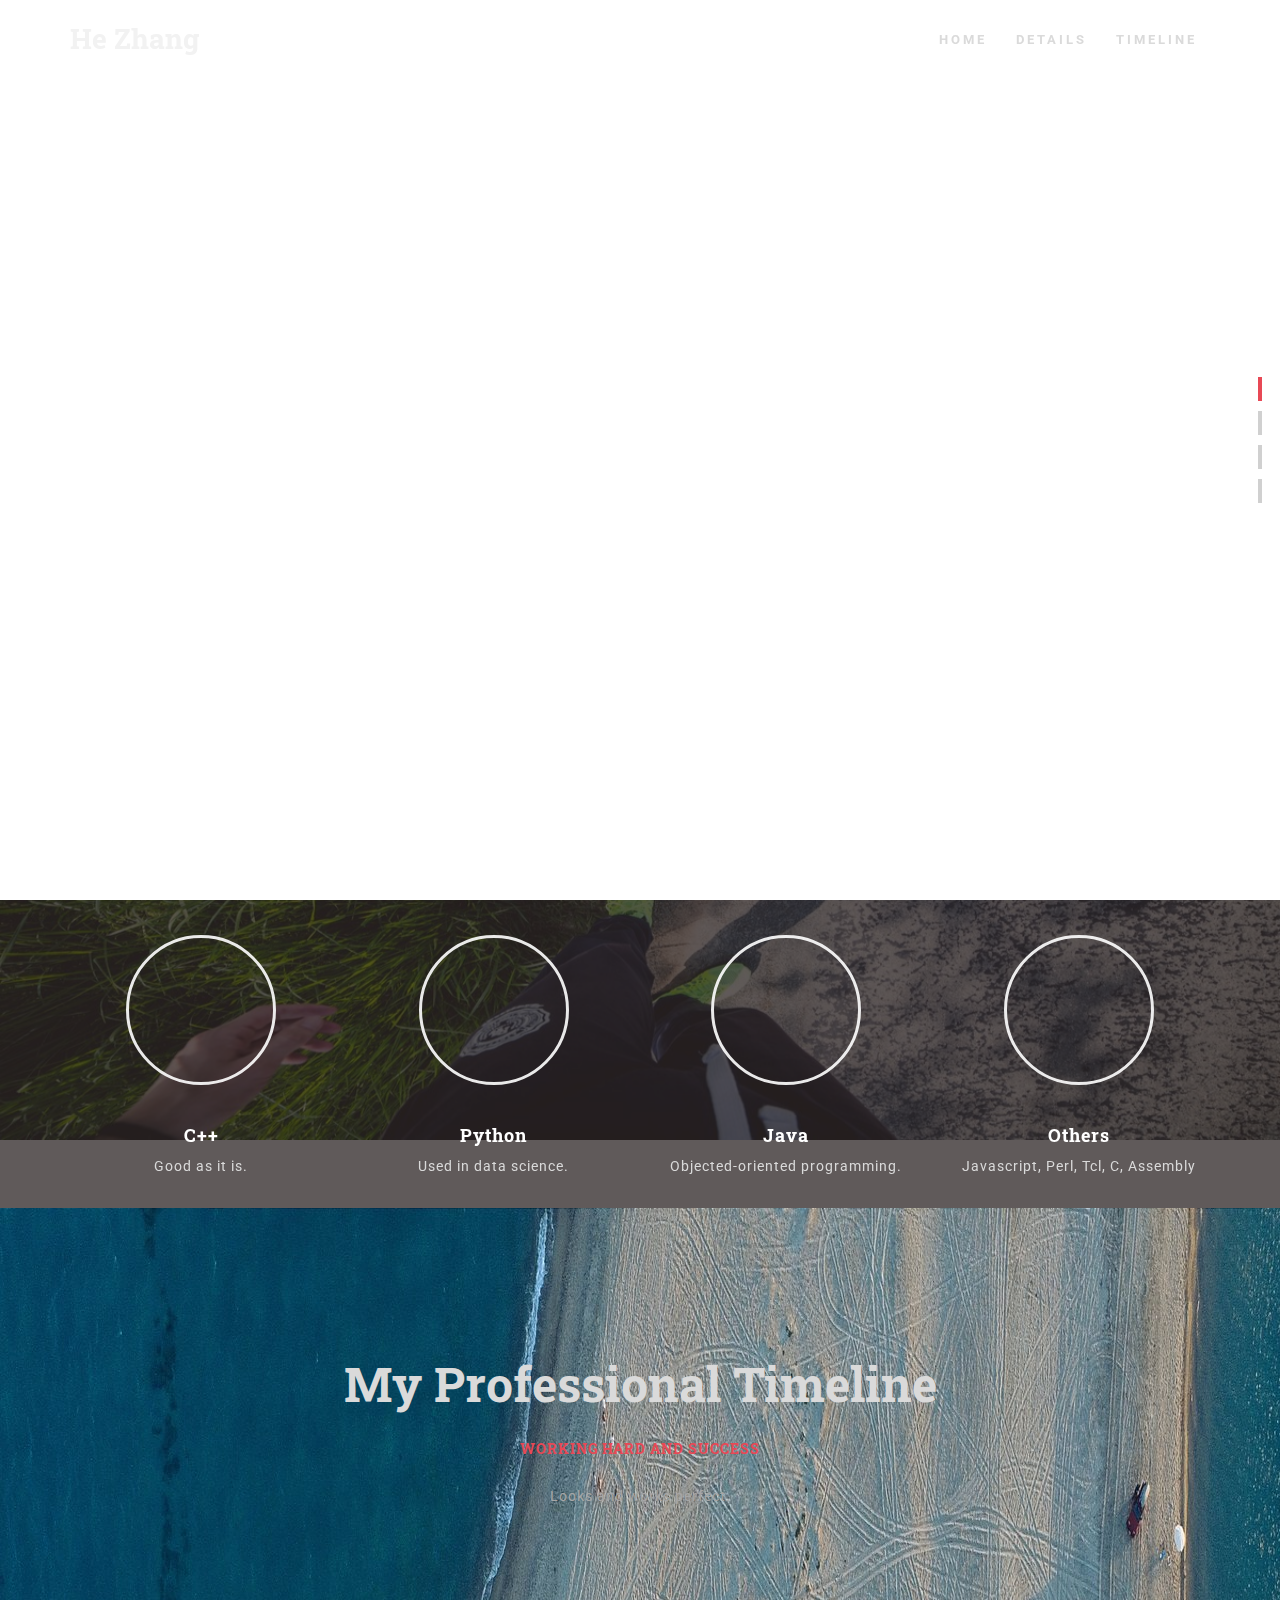
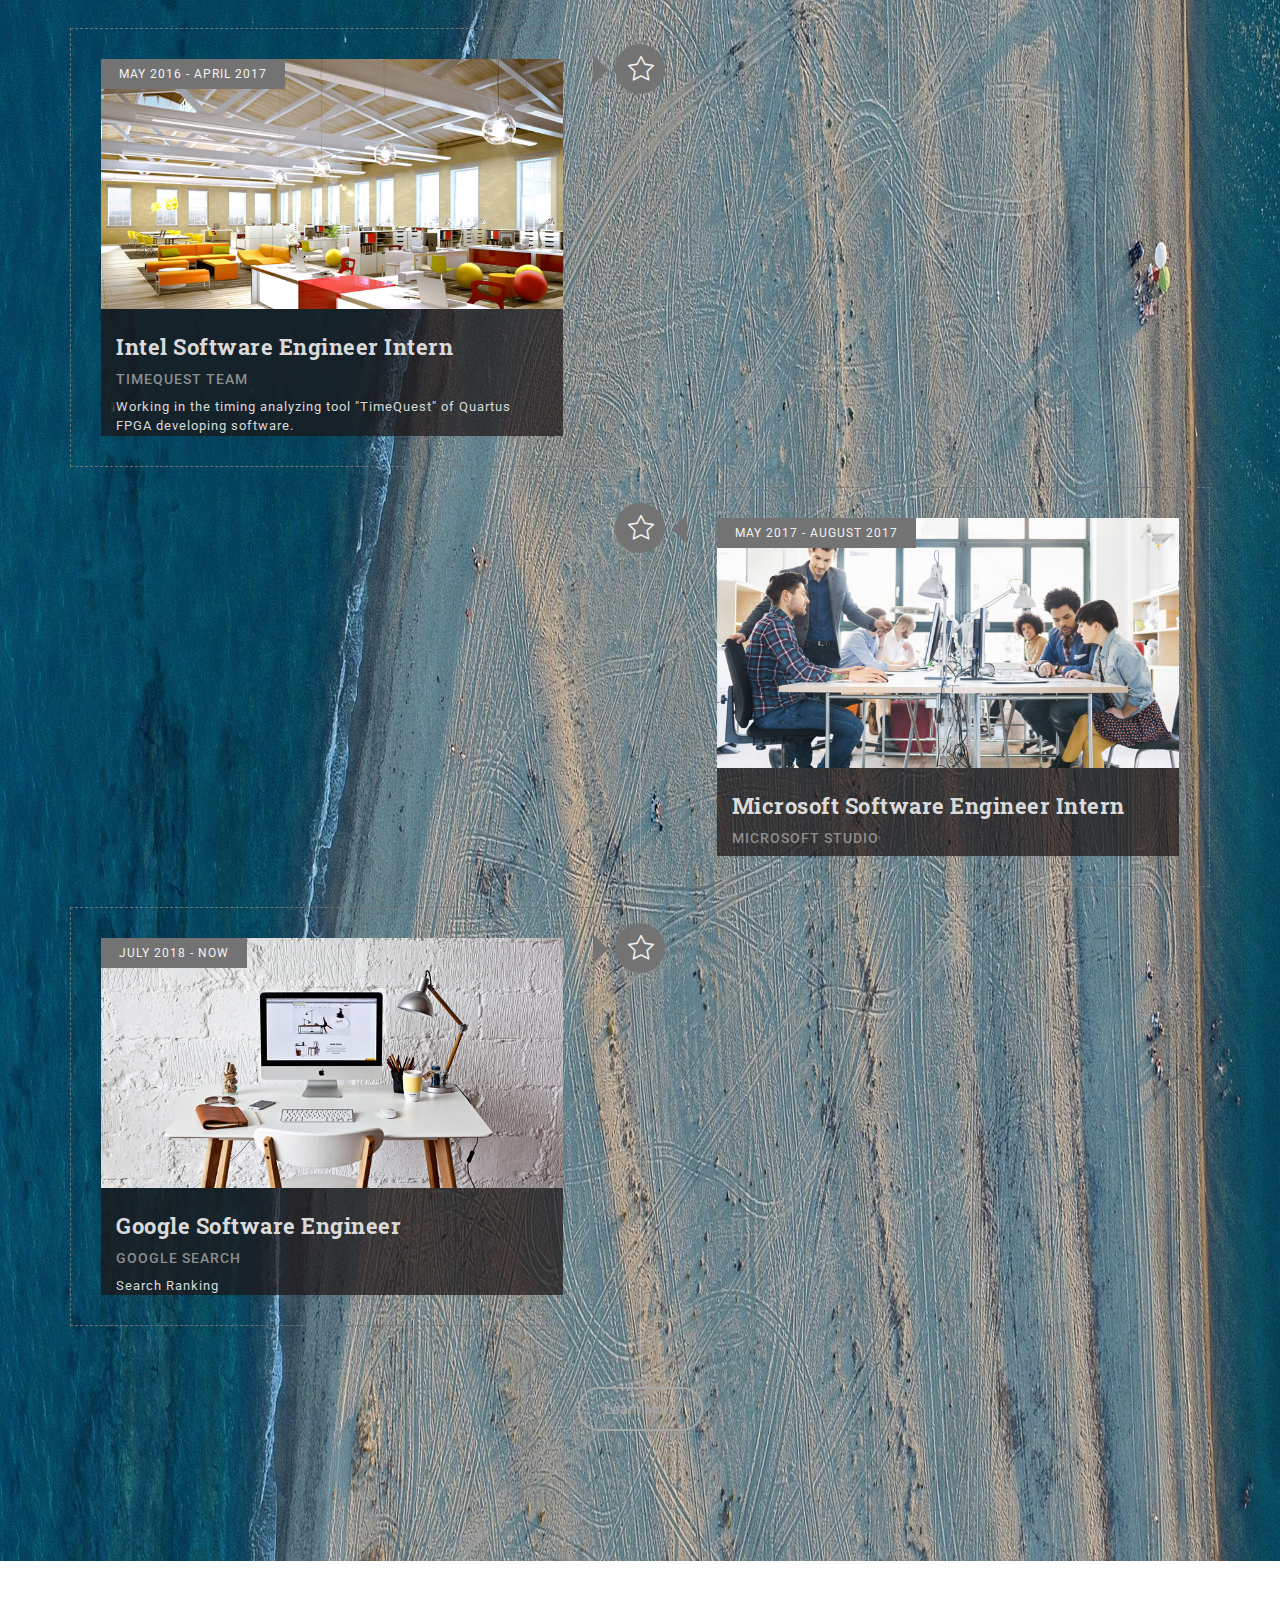
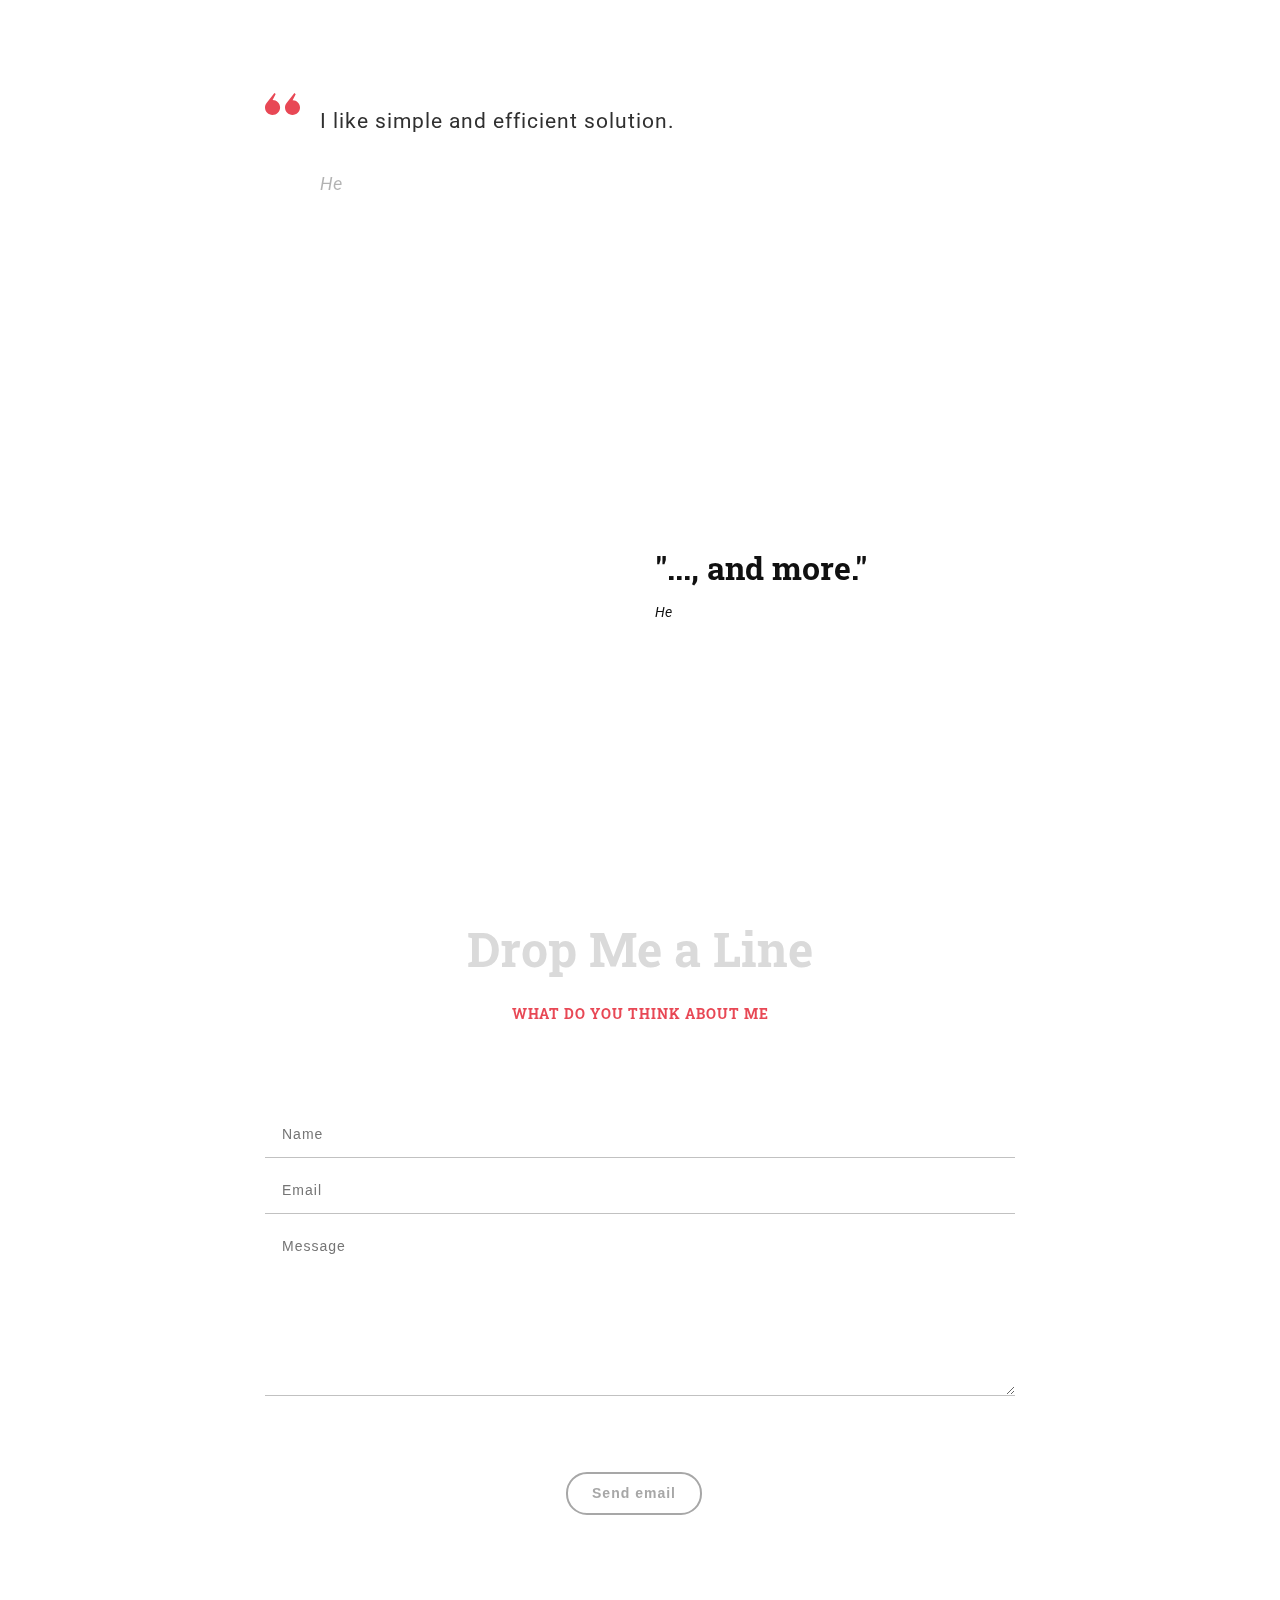
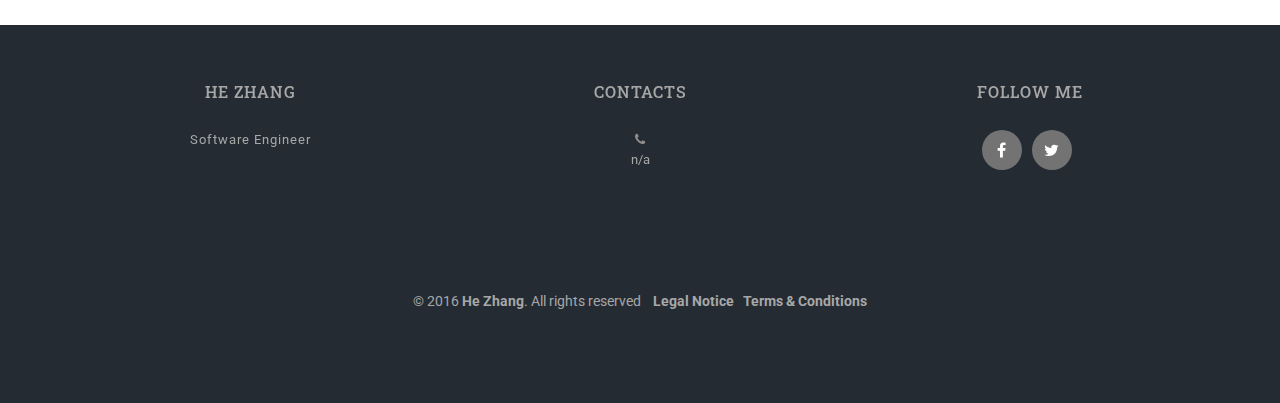
==== commit 1f745a01: "Change Herbert to He and update" ====
--- a/index.html
+++ b/index.html
@@ -6,12 +6,12 @@
 <html class="ie8" lang="en">    <![endif]-->
 <head>
 
-   <title>Herbert Zhang</title>
+   <title>He Zhang</title>
    <meta charset="UTF-8">
    <meta http-equiv="X-UA-Compatible" content="IE=edge">
    <meta name=viewport content="width=device-width, initial-scale=1">
-   <meta name="description" content="Herbert Zhang's portfolio resume.">
-   <meta name="keywords" content="herbert, herbert zhang, he zhang, resume, portfolio">
+   <meta name="description" content="He Zhang's portfolio resume.">
+   <meta name="keywords" content="he zhang, resume, portfolio">
    <link rel=icon href=favicon.ico sizes="16x16" type="image/png">
 
 </head>
@@ -27,7 +27,7 @@
          <div class="container mp-nav">
 
             <!-- Logo -->
-            <div id="site-title"><a href="index.html"><h1 class="font-accident-one-bold">Herbert Zhang</h1></a></div>
+            <div id="site-title"><a href="index.html"><h1 class="font-accident-one-bold">He Zhang</h1></a></div>
 
             <!-- Main menu -->
             <nav id="main-menu" class="nav site-navigation primary-navigation">
@@ -85,7 +85,7 @@
                           data-responsive_offset=”on”
                           data-fontsize="['72','64','50','40']"
                           data-lineheight="['80','70','60','40']"
-                          style="z-index: 2;">Herbert
+                          style="z-index: 2;">He
                      </div>
 
                      <!-- LAYER NR. 2 -->
@@ -129,7 +129,7 @@
                           data-responsive_offset=”on”
                           data-fontsize="['14','14','14','14']"
                           data-lineheight="['14','14','14','14']"
-                          style="z-index: 2;">My name is Herbert(He) Zhang.
+                          style="z-index: 2;">My name is He(He) Zhang.
                      </div>
 
                   </li>
@@ -220,38 +220,6 @@
             <div class="dividewhite8"></div>
 
             <ul class="timeline-vert">
-               <li>
-                  <div class="timeline-badge primary"><i class="flaticon-star"></i></div>
-                  <div class="timeline-panel">
-                     <p class="timeline-time">2016</p>
-                     <div class="timeline-photo john-timeline-02"></div>
-                     <div class="container bg-dark-layer">
-                        <div class="timeline-heading">
-                           <h4 class="font-accident-one-bold">Compiler Research Assistant</h4>
-                           <h6>University of Toronto, Professor Tarek Abdelrahman</h6>
-                        </div>
-                        <div class="timeline-body">
-                           <p class="small color02">Optimizing for-loop unrolling</p>
-                        </div>
-                     </div>
-                  </div>
-               </li>
-               <li class="timeline-inverted">
-                  <div class="timeline-badge success"><i class="flaticon-star"></i></div>
-                  <div class="timeline-panel">
-                     <p class="timeline-time">2016</p>
-                     <div class="timeline-photo john-timeline-01"></div>
-                     <div class="container bg-dark-layer">
-                        <div class="timeline-heading">
-                           <h4 class="font-accident-one-bold">Android App Developer</h4>
-                           <h6>Freelance/@Startup</h6>
-                        </div>
-                        <div class="timeline-body">
-                           <p class="small color02">Grocery Shopping App</p>
-                        </div>
-                     </div>
-                  </div>
-               </li>
                <li>
                   <div class="timeline-badge danger"><i class="flaticon-star"></i></div>
                   <div class="timeline-panel">
@@ -284,6 +252,22 @@
                      </div>
                   </div>
                </li>
+               <li>
+                  <div class="timeline-badge primary"><i class="flaticon-star"></i></div>
+                  <div class="timeline-panel">
+                     <p class="timeline-time">July 2018 - Now</p>
+                     <div class="timeline-photo john-timeline-02"></div>
+                     <div class="container bg-dark-layer">
+                        <div class="timeline-heading">
+                           <h4 class="font-accident-one-bold">Google Software Engineer</h4>
+                           <h6>Google Search</h6>
+                        </div>
+                        <div class="timeline-body">
+                           <p class="small color02">Search Ranking</p>
+                        </div>
+                     </div>
+                  </div>
+               </li>
 
             </ul>
 
@@ -301,7 +285,7 @@
             <div class="row">
                <div class="col-md-2"></div>
                <div class="col-md-8">
-                  <blockquote><p>I like simple and working solution.<cite>Herbert</cite></p></blockquote>
+                  <blockquote><p>I like simple and efficient solution.<cite>He</cite></p></blockquote>
                </div>
                <div class="col-md-2"></div>
             </div>
@@ -316,8 +300,8 @@
                <div class="col-md-6"></div>
                <div class="col-md-6">
                   <div class="dividewhite8"></div>
-                  <h3 class="font-accident-one-bold">"..., but i am just awesome..."</h3>
-                  <cite class="">Herbert</cite>
+                  <h3 class="font-accident-one-bold">"..., and more."</h3>
+                  <cite class="">He</cite>
                   <div class="dividewhite8"></div>
                </div>
             </div>
@@ -391,7 +375,7 @@
             <div class="row">
                <div class="col-sm-4 text-center">
                   <!-- About Widget -->
-                  <h4>Herbert Zhang</h4>
+                  <h4>He Zhang</h4>
                   <div class="dividewhite2"></div>
                   <p>Software Engineer</p>
                   <!-- / About Widget -->
@@ -402,7 +386,7 @@
                   <h4>Contacts</h4>
                   <div class="dividewhite2"></div>
                   <div class="footer-icon"><i class="fa fa-phone"></i></div>
-                  <div class="">1 416 830 6736</div>
+                  <div class="">n/a</div>
                   <!-- / Contacts Widget -->
                   <div class="dividewhite4"></div>
                </div>
@@ -418,11 +402,6 @@
                      </div>
                      <div class="inline-block">
                         <a href="">
-                           <i class="fa fa-google-plus" title="GooglePlus" aria-hidden="true"></i>
-                        </a>
-                     </div>
-                     <div class="inline-block">
-                        <a href="">
                            <i class="fa fa-twitter" title="Twitter" aria-hidden="true"></i>
                         </a>
                      </div>
@@ -436,7 +415,7 @@
       <div id="copyrights-wrapper" class="e-block-dark dark" style="background-color:#252b33;">
          <div class="container text-center copy-container">
             <div class="copyright">
-               © 2016 <a href="/" target="_blank">Herbert Zhang</a>. All rights reserved &nbsp;&nbsp;&nbsp;<a href="/" target="_blank">Legal Notice</a>&nbsp;&nbsp;&nbsp;<a href="/" target="_blank">Terms &amp; Conditions</a><br>	</div>
+               © 2016 <a href="/" target="_blank">He Zhang</a>. All rights reserved &nbsp;&nbsp;&nbsp;<a href="/" target="_blank">Legal Notice</a>&nbsp;&nbsp;&nbsp;<a href="/" target="_blank">Terms &amp; Conditions</a><br>	</div>
          </div>
       </div>
    </footer>
